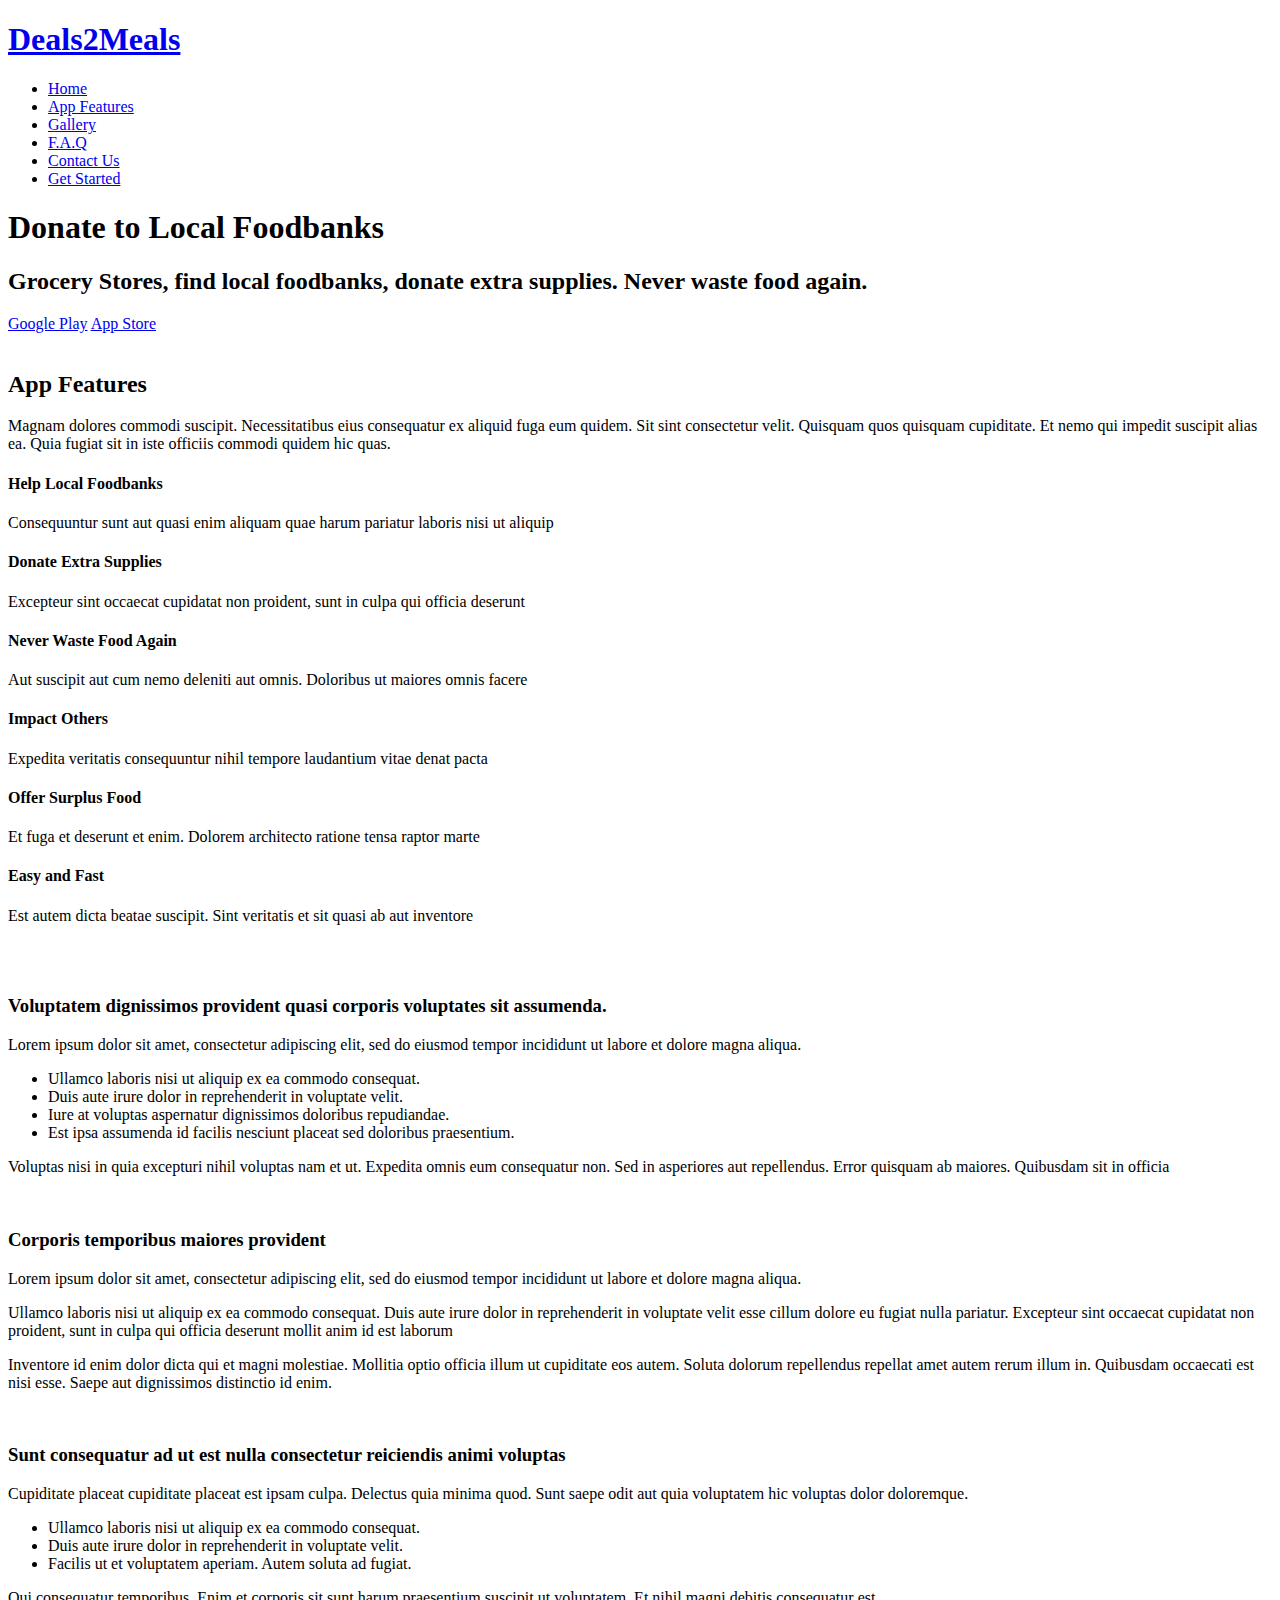
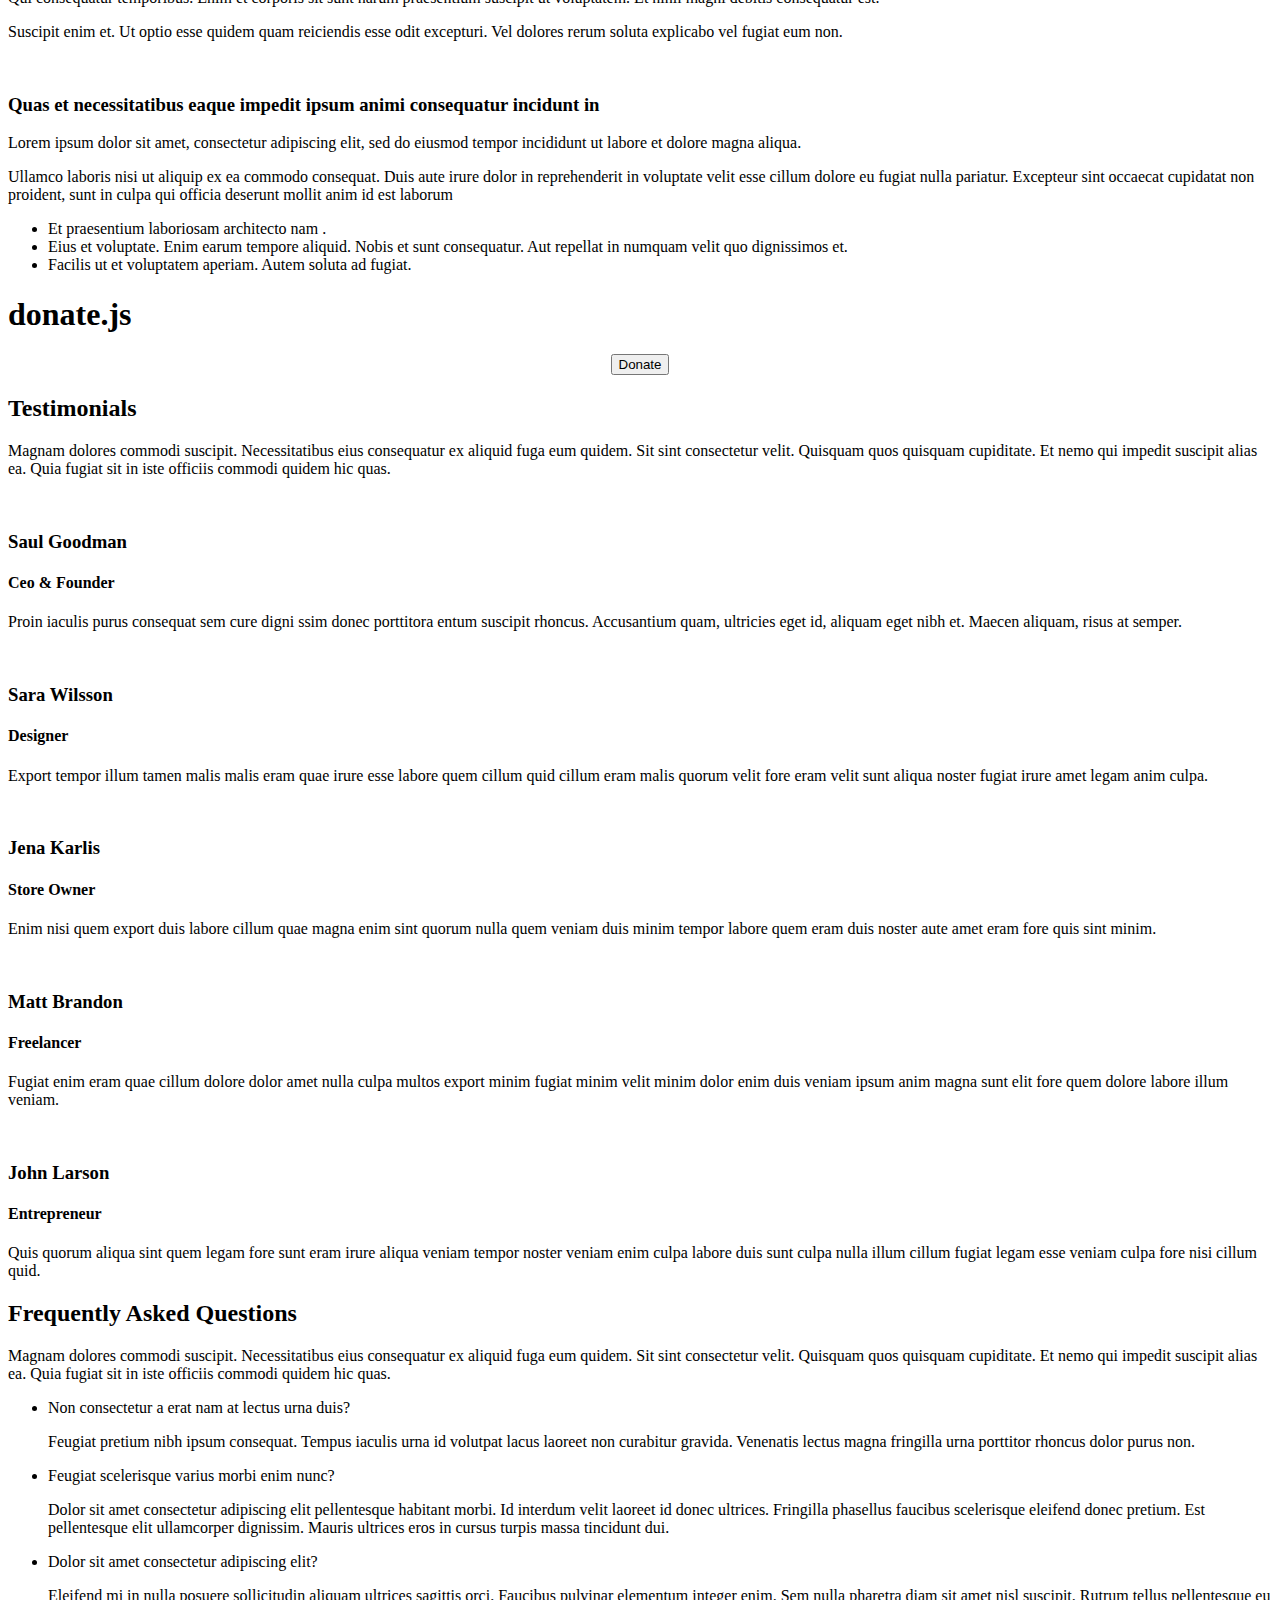
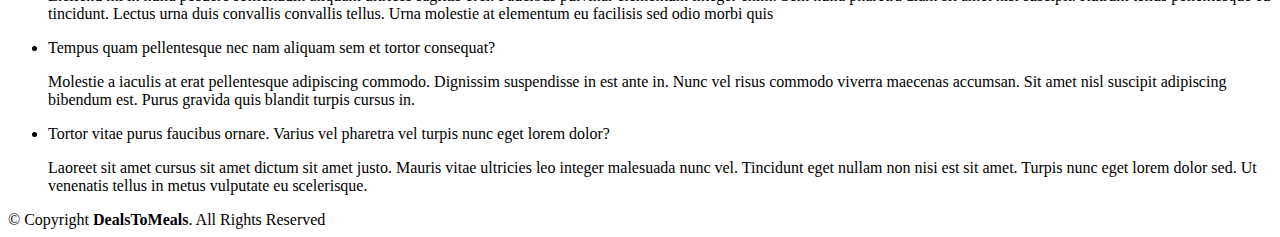
==== index.html @ 3447f533 "fix: remove templating" ====
<!DOCTYPE html>
<html lang="en">

<head>
  <meta charset="utf-8">
  <meta content="width=device-width, initial-scale=1.0" name="viewport">

  <title>Deals2Meals - Donate Meals to Local Foodbanks</title>
  <meta content="Where Grocery Stores Donate Meals to Local Foodbanks" name="description">
  <meta content="Los Angeles, Grocery Stores, California, Donation, Food Banks" name="keywords">

  <!-- Favicons -->
  <link href="assets/img/favicon.png" rel="icon">
  <link href="assets/img/apple-touch-icon.png" rel="apple-touch-icon">

  <!-- Google Fonts -->
  <link href="https://fonts.googleapis.com/css?family=Open+Sans:300,300i,400,400i,600,600i,700,700i|Raleway:300,300i,400,400i,500,500i,600,600i,700,700i|Poppins:300,300i,400,400i,500,500i,600,600i,700,700i" rel="stylesheet">

  <!-- Vendor CSS Files -->
  <link href="assets/vendor/bootstrap/css/bootstrap.min.css" rel="stylesheet">
  <link href="assets/vendor/icofont/icofont.min.css" rel="stylesheet">
  <link href="assets/vendor/boxicons/css/boxicons.min.css" rel="stylesheet">
  <link href="assets/vendor/owl.carousel/assets/owl.carousel.min.css" rel="stylesheet">
  <link href="assets/vendor/venobox/venobox.css" rel="stylesheet">
  <link href="assets/vendor/aos/aos.css" rel="stylesheet">

  <!-- Template Main CSS File -->
  <link href="assets/css/style.css" rel="stylesheet">

  <script src="/assets/vendor/donate/donate.js"></script>

</head>

<body>

  <!-- ======= Header ======= -->
  <header id="header" class="fixed-top  header-transparent ">
    <div class="container d-flex align-items-center justify-content-between">

      <div class="logo">
        <h1 class="text-light"><a href="index.html">Deals2Meals</a></h1>
        <!-- Uncomment below if you prefer to use an image logo -->
        <!-- <a href="index.html"><img src="assets/img/logo.png" alt="" class="img-fluid"></a>-->
      </div>

      <nav class="nav-menu d-none d-lg-block">
        <ul>
          <li class="active"><a href="index.html">Home</a></li>
          <li><a href="#features">App Features</a></li>
          <li><a href="#gallery">Gallery</a></li>
          <li><a href="#faq">F.A.Q</a></li>
          <li><a href="#contact">Contact Us</a></li>

          <li class="get-started"><a href="#features">Get Started</a></li>
        </ul>
      </nav><!-- .nav-menu -->

    </div>
  </header><!-- End Header -->

  <!-- ======= Hero Section ======= -->
  <section id="hero" class="d-flex align-items-center">

    <div class="container">
      <div class="row">
        <div class="col-lg-6 d-lg-flex flex-lg-column justify-content-center align-items-stretch pt-5 pt-lg-0 order-2 order-lg-1" data-aos="fade-up">
          <div>
            <h1>Donate to Local Foodbanks</h1>
            <h2>Grocery Stores, find local foodbanks, donate extra supplies. Never waste food again.</h2>
            <a href="#" class="download-btn"><i class="bx bxl-play-store"></i> Google Play</a>
            <a href="#" class="download-btn"><i class="bx bxl-apple"></i> App Store</a>
          </div>
        </div>
        <div class="col-lg-6 d-lg-flex flex-lg-column align-items-stretch order-1 order-lg-2 hero-img" data-aos="fade-up">
          <img src="assets/img/20944631.png" class="img-fluid" alt="">
        </div>
      </div>
    </div>

  </section><!-- End Hero -->

  <main id="main">

    <!-- ======= App Features Section ======= -->
    <section id="features" class="features">
      <div class="container">

        <div class="section-title">
          <h2>App Features</h2>
          <p>Magnam dolores commodi suscipit. Necessitatibus eius consequatur ex aliquid fuga eum quidem. Sit sint consectetur velit. Quisquam quos quisquam cupiditate. Et nemo qui impedit suscipit alias ea. Quia fugiat sit in iste officiis commodi quidem hic quas.</p>
        </div>

        <div class="row no-gutters">
          <div class="col-xl-7 d-flex align-items-stretch order-2 order-lg-1">
            <div class="content d-flex flex-column justify-content-center">
              <div class="row">
                <div class="col-md-6 icon-box" data-aos="fade-up">
                  <i class="bx bx-donate-heart"></i>
                  <h4>Help Local Foodbanks</h4>
                  <p>Consequuntur sunt aut quasi enim aliquam quae harum pariatur laboris nisi ut aliquip</p>
                </div>
                <div class="col-md-6 icon-box" data-aos="fade-up" data-aos-delay="100">
                  <i class="bx bx-box"></i>
                  <h4>Donate Extra Supplies</h4>
                  <p>Excepteur sint occaecat cupidatat non proident, sunt in culpa qui officia deserunt</p>
                </div>
                <div class="col-md-6 icon-box" data-aos="fade-up" data-aos-delay="200">
                  <i class="bx bx-dish"></i>
                  <h4>Never Waste Food Again</h4>
                  <p>Aut suscipit aut cum nemo deleniti aut omnis. Doloribus ut maiores omnis facere</p>
                </div>
                <div class="col-md-6 icon-box" data-aos="fade-up" data-aos-delay="300">
                  <i class="bx bx-home-smile"></i>
                  <h4>Impact Others</h4>
                  <p>Expedita veritatis consequuntur nihil tempore laudantium vitae denat pacta</p>
                </div>
                <div class="col-md-6 icon-box" data-aos="fade-up" data-aos-delay="400">
                  <i class="bx bx-cookie"></i>
                  <h4>Offer Surplus Food</h4>
                  <p>Et fuga et deserunt et enim. Dolorem architecto ratione tensa raptor marte</p>
                </div>
                <div class="col-md-6 icon-box" data-aos="fade-up" data-aos-delay="500">
                  <i class="bx bx-tachometer"></i>
                  <h4>Easy and Fast</h4>
                  <p>Est autem dicta beatae suscipit. Sint veritatis et sit quasi ab aut inventore</p>
                </div>
              </div>
            </div>
          </div>
          <div class="image col-xl-5 d-flex align-items-stretch justify-content-center order-1 order-lg-2" data-aos="fade-left" data-aos-delay="100">
            <img src="assets/img/Home_App.png" class="img-fluid" alt="">
          </div>
        </div>

      </div>
    </section><!-- End App Features Section -->

    <!-- ======= Details Section ======= -->
    <section id="details" class="details">
      <div class="container">

        <div class="row content">
          <div class="col-md-4" data-aos="fade-right">
            <img src="assets/img/details-1.png" class="img-fluid" alt="">
          </div>
          <div class="col-md-8 pt-4" data-aos="fade-up">
            <h3>Voluptatem dignissimos provident quasi corporis voluptates sit assumenda.</h3>
            <p class="font-italic">
              Lorem ipsum dolor sit amet, consectetur adipiscing elit, sed do eiusmod tempor incididunt ut labore et dolore
              magna aliqua.
            </p>
            <ul>
              <li><i class="icofont-check"></i> Ullamco laboris nisi ut aliquip ex ea commodo consequat.</li>
              <li><i class="icofont-check"></i> Duis aute irure dolor in reprehenderit in voluptate velit.</li>
              <li><i class="icofont-check"></i> Iure at voluptas aspernatur dignissimos doloribus repudiandae.</li>
              <li><i class="icofont-check"></i> Est ipsa assumenda id facilis nesciunt placeat sed doloribus praesentium.</li>
            </ul>
            <p>
              Voluptas nisi in quia excepturi nihil voluptas nam et ut. Expedita omnis eum consequatur non. Sed in asperiores aut repellendus. Error quisquam ab maiores. Quibusdam sit in officia
            </p>
          </div>
        </div>

        <div class="row content">
          <div class="col-md-4 order-1 order-md-2" data-aos="fade-left">
            <img src="assets/img/details-2.png" class="img-fluid" alt="">
          </div>
          <div class="col-md-8 pt-5 order-2 order-md-1" data-aos="fade-up">
            <h3>Corporis temporibus maiores provident</h3>
            <p class="font-italic">
              Lorem ipsum dolor sit amet, consectetur adipiscing elit, sed do eiusmod tempor incididunt ut labore et dolore
              magna aliqua.
            </p>
            <p>
              Ullamco laboris nisi ut aliquip ex ea commodo consequat. Duis aute irure dolor in reprehenderit in voluptate
              velit esse cillum dolore eu fugiat nulla pariatur. Excepteur sint occaecat cupidatat non proident, sunt in
              culpa qui officia deserunt mollit anim id est laborum
            </p>
            <p>
              Inventore id enim dolor dicta qui et magni molestiae. Mollitia optio officia illum ut cupiditate eos autem. Soluta dolorum repellendus repellat amet autem rerum illum in. Quibusdam occaecati est nisi esse. Saepe aut dignissimos distinctio id enim.
            </p>
          </div>
        </div>

        <div class="row content">
          <div class="col-md-4" data-aos="fade-right">
            <img src="assets/img/details-3.png" class="img-fluid" alt="">
          </div>
          <div class="col-md-8 pt-5" data-aos="fade-up">
            <h3>Sunt consequatur ad ut est nulla consectetur reiciendis animi voluptas</h3>
            <p>Cupiditate placeat cupiditate placeat est ipsam culpa. Delectus quia minima quod. Sunt saepe odit aut quia voluptatem hic voluptas dolor doloremque.</p>
            <ul>
              <li><i class="icofont-check"></i> Ullamco laboris nisi ut aliquip ex ea commodo consequat.</li>
              <li><i class="icofont-check"></i> Duis aute irure dolor in reprehenderit in voluptate velit.</li>
              <li><i class="icofont-check"></i> Facilis ut et voluptatem aperiam. Autem soluta ad fugiat.</li>
            </ul>
            <p>
              Qui consequatur temporibus. Enim et corporis sit sunt harum praesentium suscipit ut voluptatem. Et nihil magni debitis consequatur est.
            </p>
            <p>
              Suscipit enim et. Ut optio esse quidem quam reiciendis esse odit excepturi. Vel dolores rerum soluta explicabo vel fugiat eum non.
            </p>
          </div>
        </div>

        <div class="row content">
          <div class="col-md-4 order-1 order-md-2" data-aos="fade-left">
            <img src="assets/img/details-4.png" class="img-fluid" alt="">
          </div>
          <div class="col-md-8 pt-5 order-2 order-md-1" data-aos="fade-up">
            <h3>Quas et necessitatibus eaque impedit ipsum animi consequatur incidunt in</h3>
            <p class="font-italic">
              Lorem ipsum dolor sit amet, consectetur adipiscing elit, sed do eiusmod tempor incididunt ut labore et dolore
              magna aliqua.
            </p>
            <p>
              Ullamco laboris nisi ut aliquip ex ea commodo consequat. Duis aute irure dolor in reprehenderit in voluptate
              velit esse cillum dolore eu fugiat nulla pariatur. Excepteur sint occaecat cupidatat non proident, sunt in
              culpa qui officia deserunt mollit anim id est laborum
            </p>
            <ul>
              <li><i class="icofont-check"></i> Et praesentium laboriosam architecto nam .</li>
              <li><i class="icofont-check"></i> Eius et voluptate. Enim earum tempore aliquid. Nobis et sunt consequatur. Aut repellat in numquam velit quo dignissimos et.</li>
              <li><i class="icofont-check"></i> Facilis ut et voluptatem aperiam. Autem soluta ad fugiat.</li>
            </ul>
          </div>
        </div>

      </div>
    </section><!-- End Details Section -->

    <!-- Donation Section -->
    <div class="container">
      <h1 class="text-center">donate.js</h1>
      <div class="donate">
       
      </div>
      <form action="https://www.paypal.com/cgi-bin/webscr" method="post" target="_top">
          <input type="hidden" name="cmd" value="_donations">
          <input type="hidden" name="business" value="bizauionica@gmail.com">
          <input type="hidden" name="lc" value="US">
          <input type="hidden" name="amount">
          <input type="hidden" name="no_note" value="0">
          <input type="hidden" name="cn" value="Add special instructions to the seller:">
          <input type="hidden" name="no_shipping" value="2">
          <input type="hidden" name="currency_code" value="USD">
          <input type="hidden" name="bn" value="PP-DonationsBF:btn_donateCC_LG.gif:NonHosted">
          <center>
              <button class="btn bg-orange">Donate</button>
          </center>
      </form>
  </div>
  <!-- End Donation Section -->

    <!-- ======= Gallery Section ======= -->
    <!-- <section id="gallery" class="gallery">
      <div class="container">

        <div class="section-title">
          <h2>Gallery</h2>
          <p>Magnam dolores commodi suscipit. Necessitatibus eius consequatur ex aliquid fuga eum quidem. Sit sint consectetur velit. Quisquam quos quisquam cupiditate. Et nemo qui impedit suscipit alias ea. Quia fugiat sit in iste officiis commodi quidem hic quas.</p>
        </div>

        <div class="owl-carousel gallery-carousel" data-aos="fade-up">
          <a href="assets/img/gallery/gallery-1.png" class="venobox" data-gall="gallery-carousel"><img src="assets/img/gallery/gallery-1.png" alt=""></a>
          <a href="assets/img/gallery/gallery-2.png" class="venobox" data-gall="gallery-carousel"><img src="assets/img/gallery/gallery-2.png" alt=""></a>
          <a href="assets/img/gallery/gallery-3.png" class="venobox" data-gall="gallery-carousel"><img src="assets/img/gallery/gallery-3.png" alt=""></a>
          <a href="assets/img/gallery/gallery-4.png" class="venobox" data-gall="gallery-carousel"><img src="assets/img/gallery/gallery-4.png" alt=""></a>
          <a href="assets/img/gallery/gallery-5.png" class="venobox" data-gall="gallery-carousel"><img src="assets/img/gallery/gallery-5.png" alt=""></a>
          <a href="assets/img/gallery/gallery-6.png" class="venobox" data-gall="gallery-carousel"><img src="assets/img/gallery/gallery-6.png" alt=""></a>
          <a href="assets/img/gallery/gallery-7.png" class="venobox" data-gall="gallery-carousel"><img src="assets/img/gallery/gallery-7.png" alt=""></a>
          <a href="assets/img/gallery/gallery-8.png" class="venobox" data-gall="gallery-carousel"><img src="assets/img/gallery/gallery-8.png" alt=""></a>
          <a href="assets/img/gallery/gallery-9.png" class="venobox" data-gall="gallery-carousel"><img src="assets/img/gallery/gallery-9.png" alt=""></a>
          <a href="assets/img/gallery/gallery-10.png" class="venobox" data-gall="gallery-carousel"><img src="assets/img/gallery/gallery-10.png" alt=""></a>
          <a href="assets/img/gallery/gallery-11.png" class="venobox" data-gall="gallery-carousel"><img src="assets/img/gallery/gallery-11.png" alt=""></a>
          <a href="assets/img/gallery/gallery-12.png" class="venobox" data-gall="gallery-carousel"><img src="assets/img/gallery/gallery-12.png" alt=""></a>
        </div>

      </div>
    </section> -->
    <!-- End Gallery Section -->

    <!-- ======= Testimonials Section ======= -->
    <section id="testimonials" class="testimonials section-bg">
      <div class="container">

        <div class="section-title">
          <h2>Testimonials</h2>
          <p>Magnam dolores commodi suscipit. Necessitatibus eius consequatur ex aliquid fuga eum quidem. Sit sint consectetur velit. Quisquam quos quisquam cupiditate. Et nemo qui impedit suscipit alias ea. Quia fugiat sit in iste officiis commodi quidem hic quas.</p>
        </div>

        <div class="owl-carousel testimonials-carousel" data-aos="fade-up">

          <div class="testimonial-wrap">
            <div class="testimonial-item">
              <img src="assets/img/testimonials/testimonials-1.jpg" class="testimonial-img" alt="">
              <h3>Saul Goodman</h3>
              <h4>Ceo &amp; Founder</h4>
              <p>
                <i class="bx bxs-quote-alt-left quote-icon-left"></i>
                Proin iaculis purus consequat sem cure digni ssim donec porttitora entum suscipit rhoncus. Accusantium quam, ultricies eget id, aliquam eget nibh et. Maecen aliquam, risus at semper.
                <i class="bx bxs-quote-alt-right quote-icon-right"></i>
              </p>
            </div>
          </div>

          <div class="testimonial-wrap">
            <div class="testimonial-item">
              <img src="assets/img/testimonials/testimonials-2.jpg" class="testimonial-img" alt="">
              <h3>Sara Wilsson</h3>
              <h4>Designer</h4>
              <p>
                <i class="bx bxs-quote-alt-left quote-icon-left"></i>
                Export tempor illum tamen malis malis eram quae irure esse labore quem cillum quid cillum eram malis quorum velit fore eram velit sunt aliqua noster fugiat irure amet legam anim culpa.
                <i class="bx bxs-quote-alt-right quote-icon-right"></i>
              </p>
            </div>
          </div>

          <div class="testimonial-wrap">
            <div class="testimonial-item">
              <img src="assets/img/testimonials/testimonials-3.jpg" class="testimonial-img" alt="">
              <h3>Jena Karlis</h3>
              <h4>Store Owner</h4>
              <p>
                <i class="bx bxs-quote-alt-left quote-icon-left"></i>
                Enim nisi quem export duis labore cillum quae magna enim sint quorum nulla quem veniam duis minim tempor labore quem eram duis noster aute amet eram fore quis sint minim.
                <i class="bx bxs-quote-alt-right quote-icon-right"></i>
              </p>
            </div>
          </div>

          <div class="testimonial-wrap">
            <div class="testimonial-item">
              <img src="assets/img/testimonials/testimonials-4.jpg" class="testimonial-img" alt="">
              <h3>Matt Brandon</h3>
              <h4>Freelancer</h4>
              <p>
                <i class="bx bxs-quote-alt-left quote-icon-left"></i>
                Fugiat enim eram quae cillum dolore dolor amet nulla culpa multos export minim fugiat minim velit minim dolor enim duis veniam ipsum anim magna sunt elit fore quem dolore labore illum veniam.
                <i class="bx bxs-quote-alt-right quote-icon-right"></i>
              </p>
            </div>
          </div>

          <div class="testimonial-wrap">
            <div class="testimonial-item">
              <img src="assets/img/testimonials/testimonials-5.jpg" class="testimonial-img" alt="">
              <h3>John Larson</h3>
              <h4>Entrepreneur</h4>
              <p>
                <i class="bx bxs-quote-alt-left quote-icon-left"></i>
                Quis quorum aliqua sint quem legam fore sunt eram irure aliqua veniam tempor noster veniam enim culpa labore duis sunt culpa nulla illum cillum fugiat legam esse veniam culpa fore nisi cillum quid.
                <i class="bx bxs-quote-alt-right quote-icon-right"></i>
              </p>
            </div>
          </div>

        </div>

      </div>
    </section><!-- End Testimonials Section -->

    <!-- ======= Frequently Asked Questions Section ======= -->
    <section id="faq" class="faq section-bg">
      <div class="container">

        <div class="section-title">

          <h2>Frequently Asked Questions</h2>
          <p>Magnam dolores commodi suscipit. Necessitatibus eius consequatur ex aliquid fuga eum quidem. Sit sint consectetur velit. Quisquam quos quisquam cupiditate. Et nemo qui impedit suscipit alias ea. Quia fugiat sit in iste officiis commodi quidem hic quas.</p>
        </div>

        <div class="accordion-list">
          <ul>
            <li data-aos="fade-up">
              <i class="bx bx-help-circle icon-help"></i> <a data-bs-toggle="collapse" class="collapse" data-bs-target="#accordion-list-1">Non consectetur a erat nam at lectus urna duis? <i class="bx bx-chevron-down icon-show"></i><i class="bx bx-chevron-up icon-close"></i></a>
              <div id="accordion-list-1" class="collapse show" data-bs-parent=".accordion-list">
                <p>
                  Feugiat pretium nibh ipsum consequat. Tempus iaculis urna id volutpat lacus laoreet non curabitur gravida. Venenatis lectus magna fringilla urna porttitor rhoncus dolor purus non.
                </p>
              </div>
            </li>

            <li data-aos="fade-up" data-aos-delay="100">
              <i class="bx bx-help-circle icon-help"></i> <a data-bs-toggle="collapse" data-bs-target="#accordion-list-2" class="collapsed">Feugiat scelerisque varius morbi enim nunc? <i class="bx bx-chevron-down icon-show"></i><i class="bx bx-chevron-up icon-close"></i></a>
              <div id="accordion-list-2" class="collapse" data-bs-parent=".accordion-list">
                <p>
                  Dolor sit amet consectetur adipiscing elit pellentesque habitant morbi. Id interdum velit laoreet id donec ultrices. Fringilla phasellus faucibus scelerisque eleifend donec pretium. Est pellentesque elit ullamcorper dignissim. Mauris ultrices eros in cursus turpis massa tincidunt dui.
                </p>
              </div>
            </li>

            <li data-aos="fade-up" data-aos-delay="200">
              <i class="bx bx-help-circle icon-help"></i> <a data-bs-toggle="collapse" data-bs-target="#accordion-list-3" class="collapsed">Dolor sit amet consectetur adipiscing elit? <i class="bx bx-chevron-down icon-show"></i><i class="bx bx-chevron-up icon-close"></i></a>
              <div id="accordion-list-3" class="collapse" data-bs-parent=".accordion-list">
                <p>
                  Eleifend mi in nulla posuere sollicitudin aliquam ultrices sagittis orci. Faucibus pulvinar elementum integer enim. Sem nulla pharetra diam sit amet nisl suscipit. Rutrum tellus pellentesque eu tincidunt. Lectus urna duis convallis convallis tellus. Urna molestie at elementum eu facilisis sed odio morbi quis
                </p>
              </div>
            </li>

            <li data-aos="fade-up" data-aos-delay="300">
              <i class="bx bx-help-circle icon-help"></i> <a data-bs-toggle="collapse" data-bs-target="#accordion-list-4" class="collapsed">Tempus quam pellentesque nec nam aliquam sem et tortor consequat? <i class="bx bx-chevron-down icon-show"></i><i class="bx bx-chevron-up icon-close"></i></a>
              <div id="accordion-list-4" class="collapse" data-bs-parent=".accordion-list">
                <p>
                  Molestie a iaculis at erat pellentesque adipiscing commodo. Dignissim suspendisse in est ante in. Nunc vel risus commodo viverra maecenas accumsan. Sit amet nisl suscipit adipiscing bibendum est. Purus gravida quis blandit turpis cursus in.
                </p>
              </div>
            </li>

            <li data-aos="fade-up" data-aos-delay="400">
              <i class="bx bx-help-circle icon-help"></i> <a data-bs-toggle="collapse" data-bs-target="#accordion-list-5" class="collapsed">Tortor vitae purus faucibus ornare. Varius vel pharetra vel turpis nunc eget lorem dolor? <i class="bx bx-chevron-down icon-show"></i><i class="bx bx-chevron-up icon-close"></i></a>
              <div id="accordion-list-5" class="collapse" data-bs-parent=".accordion-list">
                <p>
                  Laoreet sit amet cursus sit amet dictum sit amet justo. Mauris vitae ultricies leo integer malesuada nunc vel. Tincidunt eget nullam non nisi est sit amet. Turpis nunc eget lorem dolor sed. Ut venenatis tellus in metus vulputate eu scelerisque.
                </p>
              </div>
            </li>

          </ul>
        </div>

      </div>
    </section><!-- End Frequently Asked Questions Section -->

  </main><!-- End #main -->

  <!-- ======= Footer ======= -->
  <!-- <footer id="footer">

    <div class="footer-top">
      <div class="container">
        <div class="row">

          <div class="col-lg-3 col-md-6 footer-contact" data-aos="fade-up">
            <h3>Appland</h3>
            <p>
              A108 Adam Street <br>
              New York, NY 535022<br>
              United States <br><br>
              <strong>Phone:</strong> +1 5589 55488 55<br>
              <strong>Email:</strong> info@example.com<br>
            </p>
          </div>

          <div class="col-lg-3 col-md-6 footer-links" data-aos="fade-up" data-aos-delay="100">
            <h4>Useful Links</h4>
            <ul>
              <li><i class="bx bx-chevron-right"></i> <a href="#">Home</a></li>
              <li><i class="bx bx-chevron-right"></i> <a href="#">About us</a></li>
              <li><i class="bx bx-chevron-right"></i> <a href="#">Services</a></li>
              <li><i class="bx bx-chevron-right"></i> <a href="#">Terms of service</a></li>
              <li><i class="bx bx-chevron-right"></i> <a href="#">Privacy policy</a></li>
            </ul>
          </div>

          <div class="col-lg-3 col-md-6 footer-links" data-aos="fade-up" data-aos-delay="300">
            <h4>Our Social Networks</h4>
            <p>Cras fermentum odio eu feugiat lide par naso tierra videa magna derita valies</p>
            <div class="social-links mt-3">
              <a href="#" class="twitter"><i class="bx bxl-twitter"></i></a>
              <a href="#" class="facebook"><i class="bx bxl-facebook"></i></a>
              <a href="#" class="instagram"><i class="bx bxl-instagram"></i></a>
              <a href="#" class="google-plus"><i class="bx bxl-skype"></i></a>
              <a href="#" class="linkedin"><i class="bx bxl-linkedin"></i></a>
            </div>
          </div>

        </div>
      </div>
    </div> -->

    <div class="container py-4">
      <div class="copyright">
        &copy; Copyright <strong><span>DealsToMeals</span></strong>. All Rights Reserved
      </div>
    </div>
  </footer><!-- End Footer -->

  <!-- Start of HubSpot Embed Code -->
  <script type="text/javascript" id="hs-script-loader" async defer src="//js.hs-scripts.com/9490860.js"></script>
  <!-- End of HubSpot Embed Code -->


  
<!-- End of HubSpot Embed Code -->

  <!-- Vendor JS Files -->
  <script src="assets/vendor/jquery/jquery.min.js"></script>
  <script src="assets/vendor/bootstrap/js/bootstrap.bundle.min.js"></script>
  <script src="assets/vendor/jquery.easing/jquery.easing.min.js"></script>
  <script src="assets/vendor/php-email-form/validate.js"></script>
  <script src="assets/vendor/owl.carousel/owl.carousel.min.js"></script>
  <script src="assets/vendor/venobox/venobox.min.js"></script>
  <script src="assets/vendor/aos/aos.js"></script>

  <!-- Template Main JS File -->
  <script src="assets/js/main.js"></script>
  <script src="assets/js/donations.js"></script>


 </script>

</body>

</html>
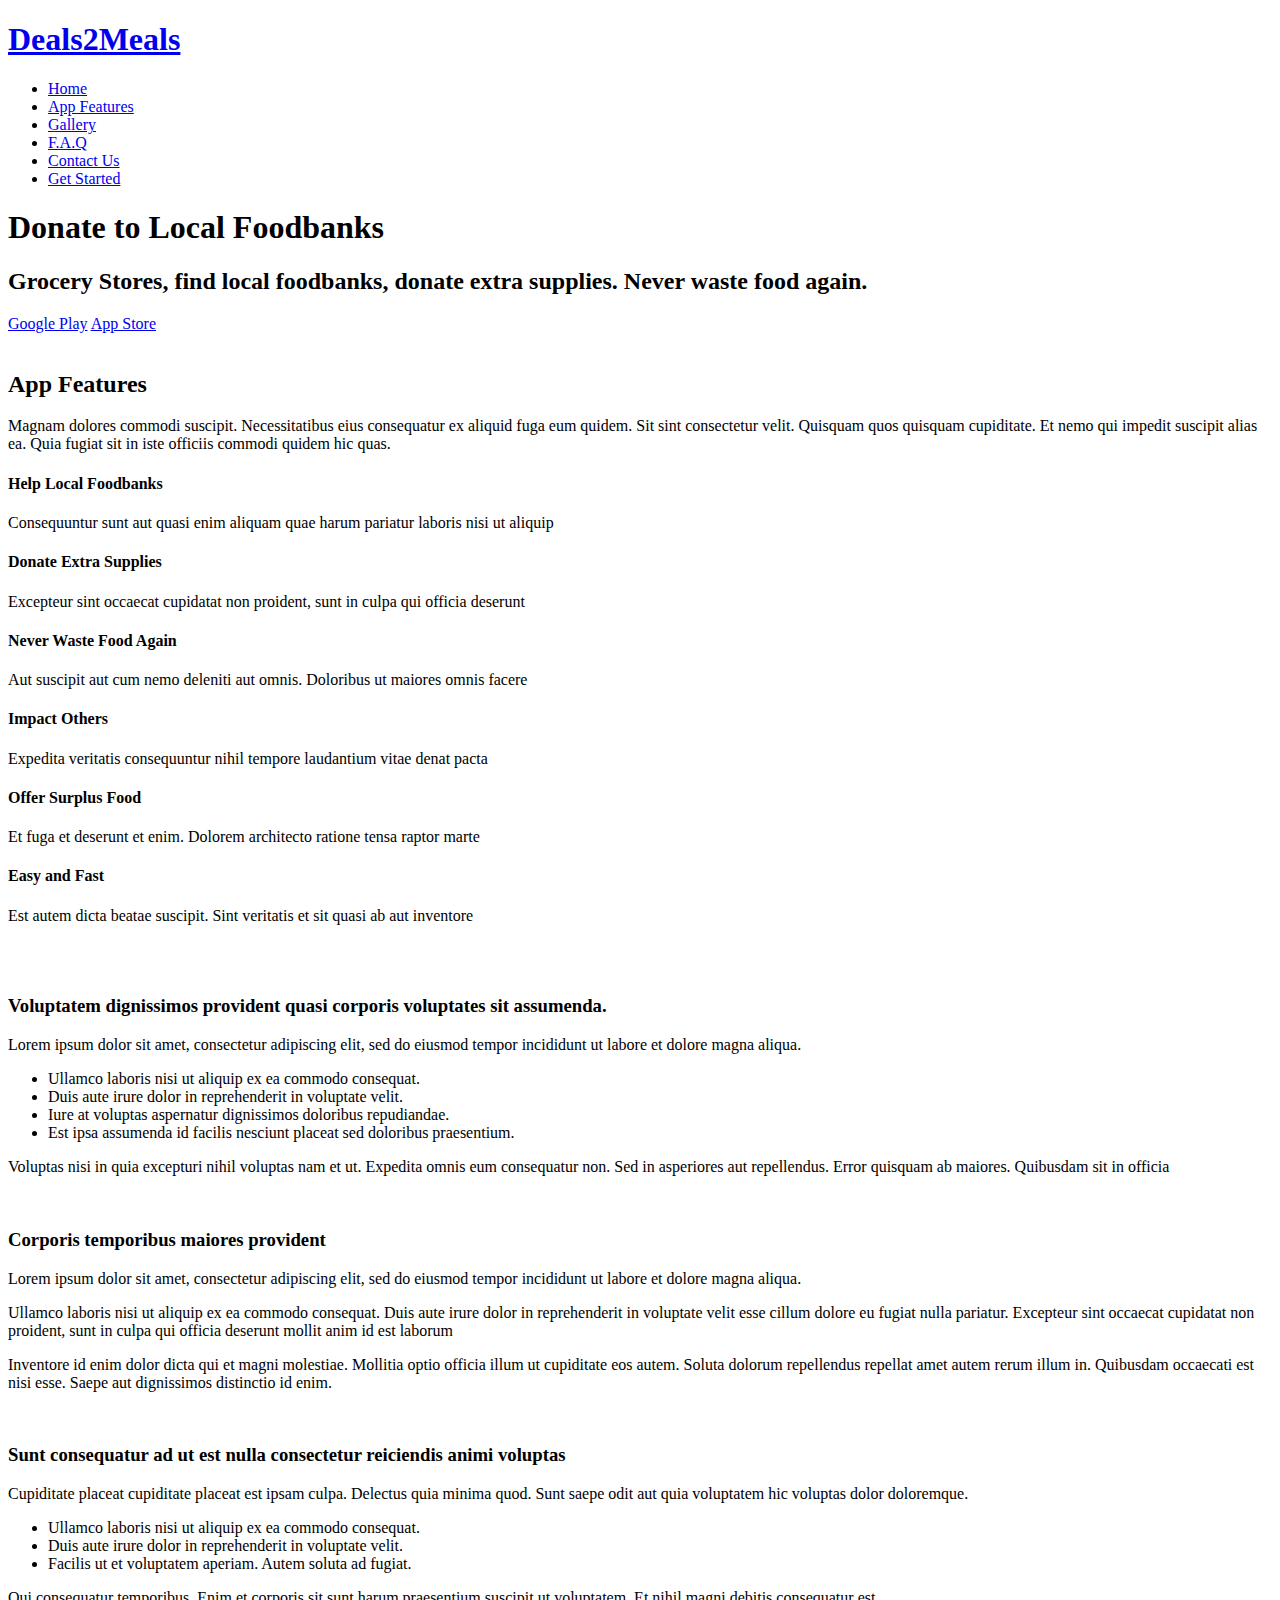
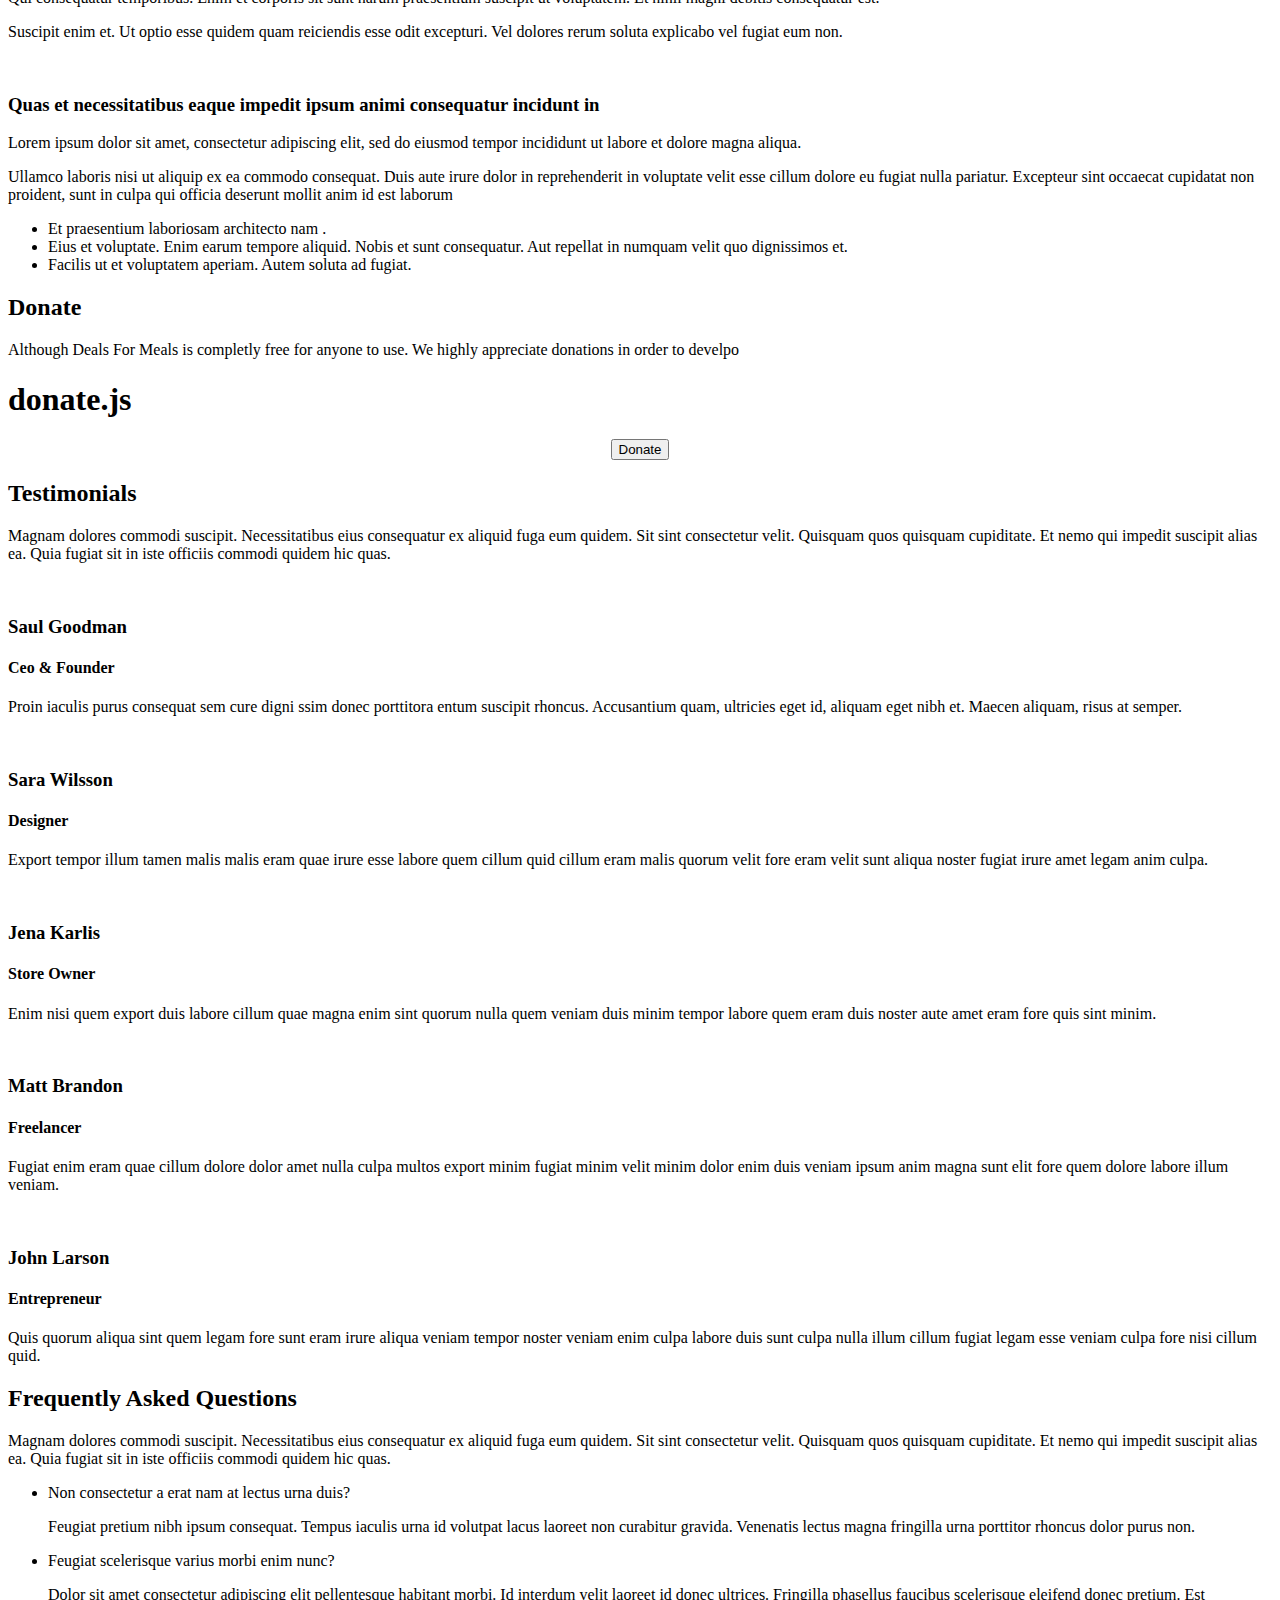
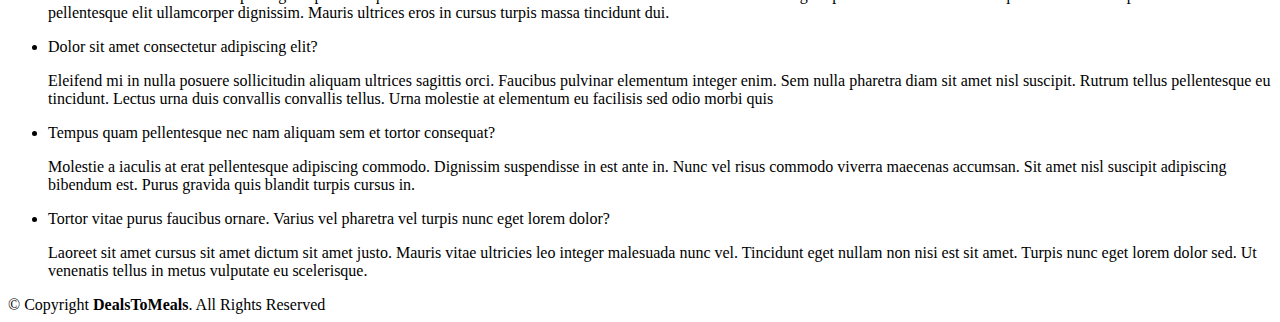
==== commit d9ec5f78: "feat: made donations section a container" ====
--- a/index.html
+++ b/index.html
@@ -24,10 +24,9 @@
   <link href="assets/vendor/venobox/venobox.css" rel="stylesheet">
   <link href="assets/vendor/aos/aos.css" rel="stylesheet">
 
+
   <!-- Template Main CSS File -->
   <link href="assets/css/style.css" rel="stylesheet">
-
-  <script src="/assets/vendor/donate/donate.js"></script>
 
 </head>
 
@@ -230,7 +229,16 @@
     </section><!-- End Details Section -->
 
     <!-- Donation Section -->
-    <div class="container">
+     <!-- ======= Gallery Section ======= -->
+    <section id="gallery" class="gallery">
+      <div class="container">
+
+        <div class="section-title">
+          <h2>Donate</h2>
+          <p>Although Deals For Meals is completly free for anyone to use. We highly appreciate donations in order to develpo</p>
+        </div>
+
+     <div class="container">
       <h1 class="text-center">donate.js</h1>
       <div class="donate">
        
@@ -250,6 +258,12 @@
           </center>
       </form>
   </div>
+
+      </div>
+    </section>
+    <!-- End Gallery Section
+
+    
   <!-- End Donation Section -->
 
     <!-- ======= Gallery Section ======= -->
@@ -478,6 +492,7 @@
     </div>
   </footer><!-- End Footer -->
 
+  <script src="./assets/vendor/donate/donate.js"></script>
   <!-- Start of HubSpot Embed Code -->
   <script type="text/javascript" id="hs-script-loader" async defer src="//js.hs-scripts.com/9490860.js"></script>
   <!-- End of HubSpot Embed Code -->
@@ -485,6 +500,7 @@
 
   
 <!-- End of HubSpot Embed Code -->
+
 
   <!-- Vendor JS Files -->
   <script src="assets/vendor/jquery/jquery.min.js"></script>
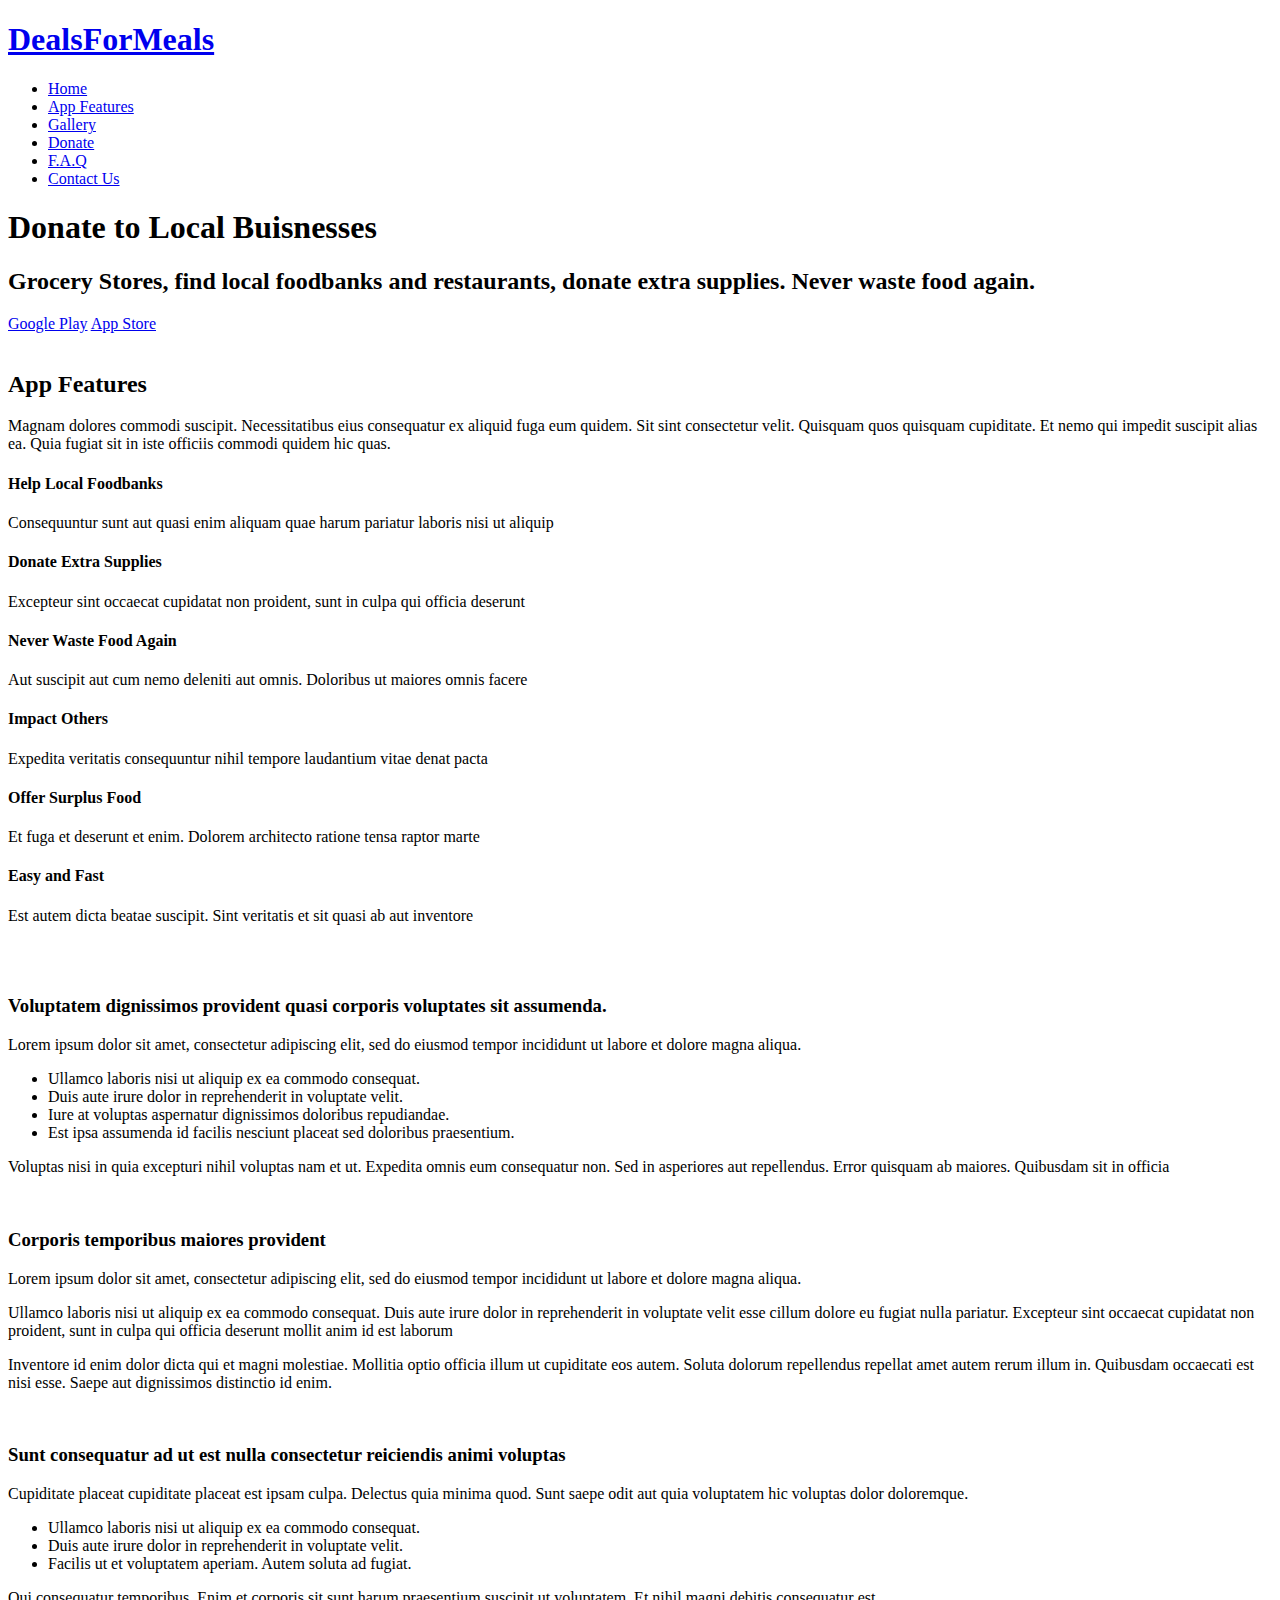
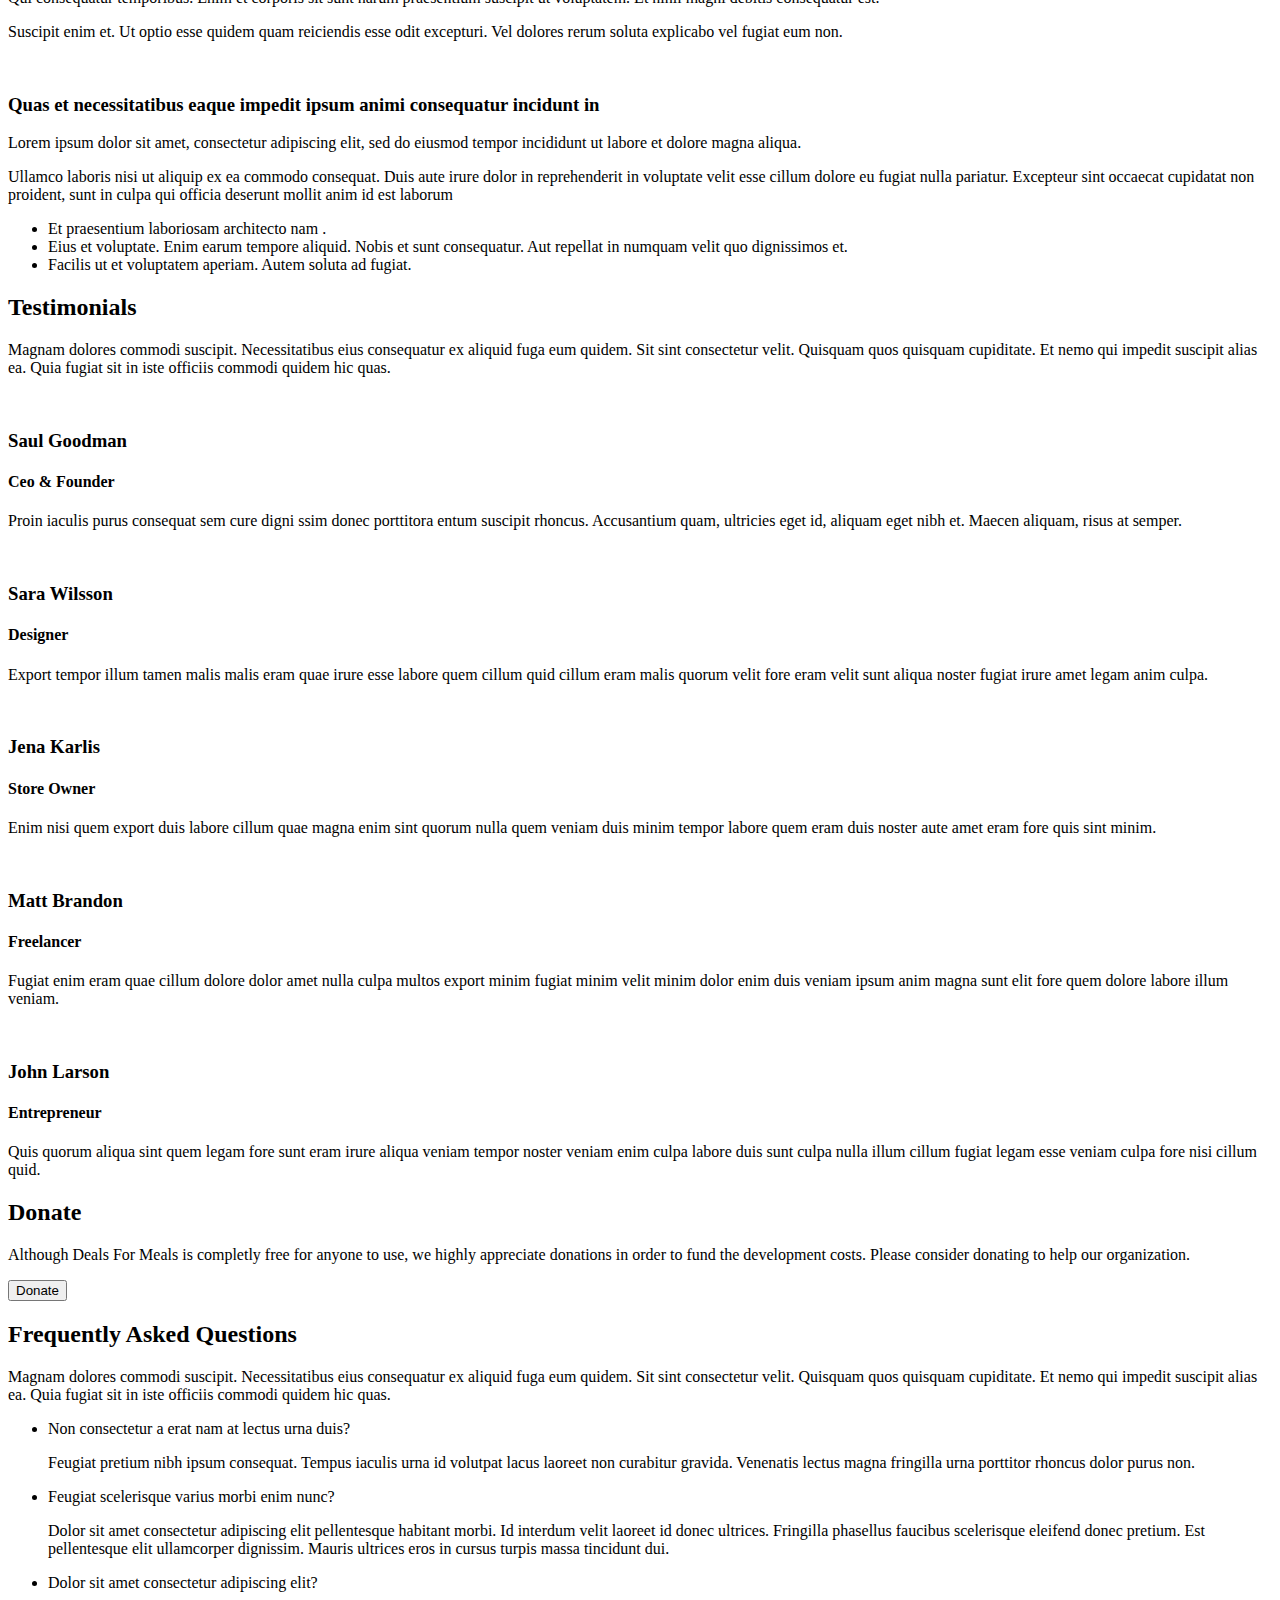
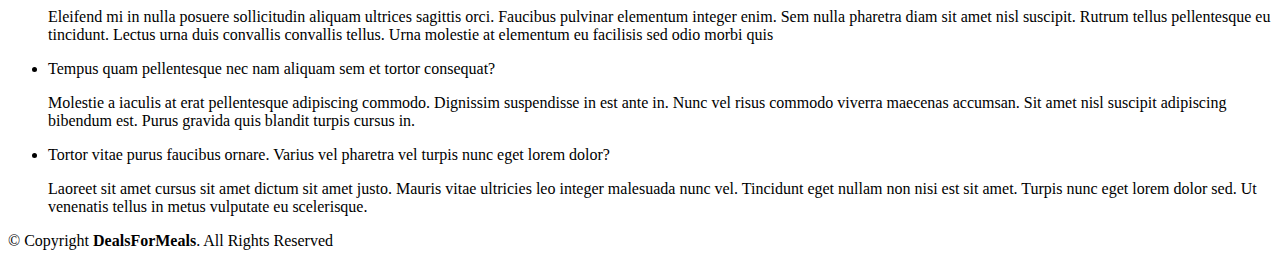
==== commit 7875d461: "feat: update logo" ====
--- a/index.html
+++ b/index.html
@@ -5,16 +5,18 @@
   <meta charset="utf-8">
   <meta content="width=device-width, initial-scale=1.0" name="viewport">
 
-  <title>Deals2Meals - Donate Meals to Local Foodbanks</title>
+  <title>DealsForMeals - Donate Meals to Local Buisnesses</title>
   <meta content="Where Grocery Stores Donate Meals to Local Foodbanks" name="description">
   <meta content="Los Angeles, Grocery Stores, California, Donation, Food Banks" name="keywords">
 
   <!-- Favicons -->
-  <link href="assets/img/favicon.png" rel="icon">
+  <link href="assets/img/dealsformealslogo.png" rel="icon">
   <link href="assets/img/apple-touch-icon.png" rel="apple-touch-icon">
 
   <!-- Google Fonts -->
-  <link href="https://fonts.googleapis.com/css?family=Open+Sans:300,300i,400,400i,600,600i,700,700i|Raleway:300,300i,400,400i,500,500i,600,600i,700,700i|Poppins:300,300i,400,400i,500,500i,600,600i,700,700i" rel="stylesheet">
+  <link
+    href="https://fonts.googleapis.com/css?family=Open+Sans:300,300i,400,400i,600,600i,700,700i|Raleway:300,300i,400,400i,500,500i,600,600i,700,700i|Poppins:300,300i,400,400i,500,500i,600,600i,700,700i"
+    rel="stylesheet">
 
   <!-- Vendor CSS Files -->
   <link href="assets/vendor/bootstrap/css/bootstrap.min.css" rel="stylesheet">
@@ -37,7 +39,7 @@
     <div class="container d-flex align-items-center justify-content-between">
 
       <div class="logo">
-        <h1 class="text-light"><a href="index.html">Deals2Meals</a></h1>
+        <h1 class="text-light"><a href="index.html">DealsForMeals</a></h1>
         <!-- Uncomment below if you prefer to use an image logo -->
         <!-- <a href="index.html"><img src="assets/img/logo.png" alt="" class="img-fluid"></a>-->
       </div>
@@ -47,10 +49,9 @@
           <li class="active"><a href="index.html">Home</a></li>
           <li><a href="#features">App Features</a></li>
           <li><a href="#gallery">Gallery</a></li>
+          <li><a href="#donate">Donate</a></li>
           <li><a href="#faq">F.A.Q</a></li>
-          <li><a href="#contact">Contact Us</a></li>
-
-          <li class="get-started"><a href="#features">Get Started</a></li>
+          <li><a href="https://mail.google.com/mail/?view=cm&fs=1&to=dealsformeals2021@gmail.com">Contact Us</a></li>
         </ul>
       </nav><!-- .nav-menu -->
 
@@ -62,15 +63,16 @@
 
     <div class="container">
       <div class="row">
-        <div class="col-lg-6 d-lg-flex flex-lg-column justify-content-center align-items-stretch pt-5 pt-lg-0 order-2 order-lg-1" data-aos="fade-up">
+        <div
+          class="col-lg-6 d-lg-flex flex-lg-column justify-content-center align-items-stretch pt-5 pt-lg-0 order-2 order-lg-1">
           <div>
-            <h1>Donate to Local Foodbanks</h1>
-            <h2>Grocery Stores, find local foodbanks, donate extra supplies. Never waste food again.</h2>
+            <h1>Donate to Local Buisnesses</h1>
+            <h2>Grocery Stores, find local foodbanks and restaurants, donate extra supplies. Never waste food again.</h2>
             <a href="#" class="download-btn"><i class="bx bxl-play-store"></i> Google Play</a>
             <a href="#" class="download-btn"><i class="bx bxl-apple"></i> App Store</a>
           </div>
         </div>
-        <div class="col-lg-6 d-lg-flex flex-lg-column align-items-stretch order-1 order-lg-2 hero-img" data-aos="fade-up">
+        <div class="col-lg-6 d-lg-flex flex-lg-column align-items-stretch order-1 order-lg-2 hero-img">
           <img src="assets/img/20944631.png" class="img-fluid" alt="">
         </div>
       </div>
@@ -86,7 +88,9 @@
 
         <div class="section-title">
           <h2>App Features</h2>
-          <p>Magnam dolores commodi suscipit. Necessitatibus eius consequatur ex aliquid fuga eum quidem. Sit sint consectetur velit. Quisquam quos quisquam cupiditate. Et nemo qui impedit suscipit alias ea. Quia fugiat sit in iste officiis commodi quidem hic quas.</p>
+          <p>Magnam dolores commodi suscipit. Necessitatibus eius consequatur ex aliquid fuga eum quidem. Sit sint
+            consectetur velit. Quisquam quos quisquam cupiditate. Et nemo qui impedit suscipit alias ea. Quia fugiat sit
+            in iste officiis commodi quidem hic quas.</p>
         </div>
 
         <div class="row no-gutters">
@@ -126,8 +130,9 @@
               </div>
             </div>
           </div>
-          <div class="image col-xl-5 d-flex align-items-stretch justify-content-center order-1 order-lg-2" data-aos="fade-left" data-aos-delay="100">
-            <img src="assets/img/Home_App.png" class="img-fluid" alt="">
+          <div class="image col-xl-5 d-flex align-items-stretch justify-content-center order-1 order-lg-2"
+            data-aos="fade-left" data-aos-delay="100">
+            <img src="assets/img/Screenshot1.png" class="img-fluid" alt="" style="max-width: 60%;">
           </div>
         </div>
 
@@ -140,43 +145,50 @@
 
         <div class="row content">
           <div class="col-md-4" data-aos="fade-right">
-            <img src="assets/img/details-1.png" class="img-fluid" alt="">
+            <img src="assets/img/Screenshot2.png" class="img-fluid" alt=""" style="max-width: 60%;">
           </div>
           <div class="col-md-8 pt-4" data-aos="fade-up">
             <h3>Voluptatem dignissimos provident quasi corporis voluptates sit assumenda.</h3>
             <p class="font-italic">
-              Lorem ipsum dolor sit amet, consectetur adipiscing elit, sed do eiusmod tempor incididunt ut labore et dolore
+              Lorem ipsum dolor sit amet, consectetur adipiscing elit, sed do eiusmod tempor incididunt ut labore et
+              dolore
               magna aliqua.
             </p>
             <ul>
               <li><i class="icofont-check"></i> Ullamco laboris nisi ut aliquip ex ea commodo consequat.</li>
               <li><i class="icofont-check"></i> Duis aute irure dolor in reprehenderit in voluptate velit.</li>
               <li><i class="icofont-check"></i> Iure at voluptas aspernatur dignissimos doloribus repudiandae.</li>
-              <li><i class="icofont-check"></i> Est ipsa assumenda id facilis nesciunt placeat sed doloribus praesentium.</li>
+              <li><i class="icofont-check"></i> Est ipsa assumenda id facilis nesciunt placeat sed doloribus
+                praesentium.</li>
             </ul>
             <p>
-              Voluptas nisi in quia excepturi nihil voluptas nam et ut. Expedita omnis eum consequatur non. Sed in asperiores aut repellendus. Error quisquam ab maiores. Quibusdam sit in officia
+              Voluptas nisi in quia excepturi nihil voluptas nam et ut. Expedita omnis eum consequatur non. Sed in
+              asperiores aut repellendus. Error quisquam ab maiores. Quibusdam sit in officia
             </p>
           </div>
         </div>
 
         <div class="row content">
           <div class="col-md-4 order-1 order-md-2" data-aos="fade-left">
-            <img src="assets/img/details-2.png" class="img-fluid" alt="">
+            <img src="assets/img/Screenshot3.png" class="img-fluid" alt="" style="max-width: 60%;">
           </div>
           <div class="col-md-8 pt-5 order-2 order-md-1" data-aos="fade-up">
             <h3>Corporis temporibus maiores provident</h3>
             <p class="font-italic">
-              Lorem ipsum dolor sit amet, consectetur adipiscing elit, sed do eiusmod tempor incididunt ut labore et dolore
+              Lorem ipsum dolor sit amet, consectetur adipiscing elit, sed do eiusmod tempor incididunt ut labore et
+              dolore
               magna aliqua.
             </p>
             <p>
-              Ullamco laboris nisi ut aliquip ex ea commodo consequat. Duis aute irure dolor in reprehenderit in voluptate
+              Ullamco laboris nisi ut aliquip ex ea commodo consequat. Duis aute irure dolor in reprehenderit in
+              voluptate
               velit esse cillum dolore eu fugiat nulla pariatur. Excepteur sint occaecat cupidatat non proident, sunt in
               culpa qui officia deserunt mollit anim id est laborum
             </p>
             <p>
-              Inventore id enim dolor dicta qui et magni molestiae. Mollitia optio officia illum ut cupiditate eos autem. Soluta dolorum repellendus repellat amet autem rerum illum in. Quibusdam occaecati est nisi esse. Saepe aut dignissimos distinctio id enim.
+              Inventore id enim dolor dicta qui et magni molestiae. Mollitia optio officia illum ut cupiditate eos
+              autem. Soluta dolorum repellendus repellat amet autem rerum illum in. Quibusdam occaecati est nisi esse.
+              Saepe aut dignissimos distinctio id enim.
             </p>
           </div>
         </div>
@@ -187,17 +199,20 @@
           </div>
           <div class="col-md-8 pt-5" data-aos="fade-up">
             <h3>Sunt consequatur ad ut est nulla consectetur reiciendis animi voluptas</h3>
-            <p>Cupiditate placeat cupiditate placeat est ipsam culpa. Delectus quia minima quod. Sunt saepe odit aut quia voluptatem hic voluptas dolor doloremque.</p>
+            <p>Cupiditate placeat cupiditate placeat est ipsam culpa. Delectus quia minima quod. Sunt saepe odit aut
+              quia voluptatem hic voluptas dolor doloremque.</p>
             <ul>
               <li><i class="icofont-check"></i> Ullamco laboris nisi ut aliquip ex ea commodo consequat.</li>
               <li><i class="icofont-check"></i> Duis aute irure dolor in reprehenderit in voluptate velit.</li>
               <li><i class="icofont-check"></i> Facilis ut et voluptatem aperiam. Autem soluta ad fugiat.</li>
             </ul>
             <p>
-              Qui consequatur temporibus. Enim et corporis sit sunt harum praesentium suscipit ut voluptatem. Et nihil magni debitis consequatur est.
-            </p>
-            <p>
-              Suscipit enim et. Ut optio esse quidem quam reiciendis esse odit excepturi. Vel dolores rerum soluta explicabo vel fugiat eum non.
+              Qui consequatur temporibus. Enim et corporis sit sunt harum praesentium suscipit ut voluptatem. Et nihil
+              magni debitis consequatur est.
+            </p>
+            <p>
+              Suscipit enim et. Ut optio esse quidem quam reiciendis esse odit excepturi. Vel dolores rerum soluta
+              explicabo vel fugiat eum non.
             </p>
           </div>
         </div>
@@ -209,17 +224,20 @@
           <div class="col-md-8 pt-5 order-2 order-md-1" data-aos="fade-up">
             <h3>Quas et necessitatibus eaque impedit ipsum animi consequatur incidunt in</h3>
             <p class="font-italic">
-              Lorem ipsum dolor sit amet, consectetur adipiscing elit, sed do eiusmod tempor incididunt ut labore et dolore
+              Lorem ipsum dolor sit amet, consectetur adipiscing elit, sed do eiusmod tempor incididunt ut labore et
+              dolore
               magna aliqua.
             </p>
             <p>
-              Ullamco laboris nisi ut aliquip ex ea commodo consequat. Duis aute irure dolor in reprehenderit in voluptate
+              Ullamco laboris nisi ut aliquip ex ea commodo consequat. Duis aute irure dolor in reprehenderit in
+              voluptate
               velit esse cillum dolore eu fugiat nulla pariatur. Excepteur sint occaecat cupidatat non proident, sunt in
               culpa qui officia deserunt mollit anim id est laborum
             </p>
             <ul>
               <li><i class="icofont-check"></i> Et praesentium laboriosam architecto nam .</li>
-              <li><i class="icofont-check"></i> Eius et voluptate. Enim earum tempore aliquid. Nobis et sunt consequatur. Aut repellat in numquam velit quo dignissimos et.</li>
+              <li><i class="icofont-check"></i> Eius et voluptate. Enim earum tempore aliquid. Nobis et sunt
+                consequatur. Aut repellat in numquam velit quo dignissimos et.</li>
               <li><i class="icofont-check"></i> Facilis ut et voluptatem aperiam. Autem soluta ad fugiat.</li>
             </ul>
           </div>
@@ -228,43 +246,6 @@
       </div>
     </section><!-- End Details Section -->
 
-    <!-- Donation Section -->
-     <!-- ======= Gallery Section ======= -->
-    <section id="gallery" class="gallery">
-      <div class="container">
-
-        <div class="section-title">
-          <h2>Donate</h2>
-          <p>Although Deals For Meals is completly free for anyone to use. We highly appreciate donations in order to develpo</p>
-        </div>
-
-     <div class="container">
-      <h1 class="text-center">donate.js</h1>
-      <div class="donate">
-       
-      </div>
-      <form action="https://www.paypal.com/cgi-bin/webscr" method="post" target="_top">
-          <input type="hidden" name="cmd" value="_donations">
-          <input type="hidden" name="business" value="bizauionica@gmail.com">
-          <input type="hidden" name="lc" value="US">
-          <input type="hidden" name="amount">
-          <input type="hidden" name="no_note" value="0">
-          <input type="hidden" name="cn" value="Add special instructions to the seller:">
-          <input type="hidden" name="no_shipping" value="2">
-          <input type="hidden" name="currency_code" value="USD">
-          <input type="hidden" name="bn" value="PP-DonationsBF:btn_donateCC_LG.gif:NonHosted">
-          <center>
-              <button class="btn bg-orange">Donate</button>
-          </center>
-      </form>
-  </div>
-
-      </div>
-    </section>
-    <!-- End Gallery Section
-
-    
-  <!-- End Donation Section -->
 
     <!-- ======= Gallery Section ======= -->
     <!-- <section id="gallery" class="gallery">
@@ -300,7 +281,9 @@
 
         <div class="section-title">
           <h2>Testimonials</h2>
-          <p>Magnam dolores commodi suscipit. Necessitatibus eius consequatur ex aliquid fuga eum quidem. Sit sint consectetur velit. Quisquam quos quisquam cupiditate. Et nemo qui impedit suscipit alias ea. Quia fugiat sit in iste officiis commodi quidem hic quas.</p>
+          <p>Magnam dolores commodi suscipit. Necessitatibus eius consequatur ex aliquid fuga eum quidem. Sit sint
+            consectetur velit. Quisquam quos quisquam cupiditate. Et nemo qui impedit suscipit alias ea. Quia fugiat sit
+            in iste officiis commodi quidem hic quas.</p>
         </div>
 
         <div class="owl-carousel testimonials-carousel" data-aos="fade-up">
@@ -312,7 +295,8 @@
               <h4>Ceo &amp; Founder</h4>
               <p>
                 <i class="bx bxs-quote-alt-left quote-icon-left"></i>
-                Proin iaculis purus consequat sem cure digni ssim donec porttitora entum suscipit rhoncus. Accusantium quam, ultricies eget id, aliquam eget nibh et. Maecen aliquam, risus at semper.
+                Proin iaculis purus consequat sem cure digni ssim donec porttitora entum suscipit rhoncus. Accusantium
+                quam, ultricies eget id, aliquam eget nibh et. Maecen aliquam, risus at semper.
                 <i class="bx bxs-quote-alt-right quote-icon-right"></i>
               </p>
             </div>
@@ -325,7 +309,8 @@
               <h4>Designer</h4>
               <p>
                 <i class="bx bxs-quote-alt-left quote-icon-left"></i>
-                Export tempor illum tamen malis malis eram quae irure esse labore quem cillum quid cillum eram malis quorum velit fore eram velit sunt aliqua noster fugiat irure amet legam anim culpa.
+                Export tempor illum tamen malis malis eram quae irure esse labore quem cillum quid cillum eram malis
+                quorum velit fore eram velit sunt aliqua noster fugiat irure amet legam anim culpa.
                 <i class="bx bxs-quote-alt-right quote-icon-right"></i>
               </p>
             </div>
@@ -338,7 +323,8 @@
               <h4>Store Owner</h4>
               <p>
                 <i class="bx bxs-quote-alt-left quote-icon-left"></i>
-                Enim nisi quem export duis labore cillum quae magna enim sint quorum nulla quem veniam duis minim tempor labore quem eram duis noster aute amet eram fore quis sint minim.
+                Enim nisi quem export duis labore cillum quae magna enim sint quorum nulla quem veniam duis minim tempor
+                labore quem eram duis noster aute amet eram fore quis sint minim.
                 <i class="bx bxs-quote-alt-right quote-icon-right"></i>
               </p>
             </div>
@@ -351,7 +337,8 @@
               <h4>Freelancer</h4>
               <p>
                 <i class="bx bxs-quote-alt-left quote-icon-left"></i>
-                Fugiat enim eram quae cillum dolore dolor amet nulla culpa multos export minim fugiat minim velit minim dolor enim duis veniam ipsum anim magna sunt elit fore quem dolore labore illum veniam.
+                Fugiat enim eram quae cillum dolore dolor amet nulla culpa multos export minim fugiat minim velit minim
+                dolor enim duis veniam ipsum anim magna sunt elit fore quem dolore labore illum veniam.
                 <i class="bx bxs-quote-alt-right quote-icon-right"></i>
               </p>
             </div>
@@ -364,7 +351,8 @@
               <h4>Entrepreneur</h4>
               <p>
                 <i class="bx bxs-quote-alt-left quote-icon-left"></i>
-                Quis quorum aliqua sint quem legam fore sunt eram irure aliqua veniam tempor noster veniam enim culpa labore duis sunt culpa nulla illum cillum fugiat legam esse veniam culpa fore nisi cillum quid.
+                Quis quorum aliqua sint quem legam fore sunt eram irure aliqua veniam tempor noster veniam enim culpa
+                labore duis sunt culpa nulla illum cillum fugiat legam esse veniam culpa fore nisi cillum quid.
                 <i class="bx bxs-quote-alt-right quote-icon-right"></i>
               </p>
             </div>
@@ -375,6 +363,43 @@
       </div>
     </section><!-- End Testimonials Section -->
 
+    <!-- Donation Section -->
+    <section id="donate" class="gallery">
+      <div class="container">
+
+        <div class="section-title">
+          <h2>Donate</h2>
+          <p>Although Deals For Meals is completly free for anyone to use, we highly appreciate donations in order to
+            fund the development costs. Please consider donating to help our organization.</p>
+        </div>
+
+        <div class="container">
+          <div class="donate">
+
+          </div>
+          <form action="https://www.paypal.com/cgi-bin/webscr" method="post" target="_top">
+            <input type="hidden" name="cmd" value="_donations">
+            <input type="hidden" name="business" value="DZ68J9W436BGN" />
+            <input type="hidden" name="lc" value="US">
+            <input type="hidden" name="item_name" value="We plan to use your funds to develop and maintain our application" />
+            <input type="hidden" name="amount">
+            <input type="hidden" name="no_note" value="0">
+            <input type="hidden" name="cn" value="Add special instructions to the seller:">
+            <input type="hidden" name="no_shipping" value="2">
+            <input type="hidden" name="currency_code" value="USD">
+            <input type="hidden" name="bn" value="PP-DonationsBF:btn_donateCC_LG.gif:NonHosted">
+            
+            <div class="donate-button-container">
+              <button class="donate-button">Donate</button>
+            </div>
+          </form>
+        </div>
+
+      </div>
+    </section>
+
+    <!-- End Donation Section -->
+
     <!-- ======= Frequently Asked Questions Section ======= -->
     <section id="faq" class="faq section-bg">
       <div class="container">
@@ -382,52 +407,76 @@
         <div class="section-title">
 
           <h2>Frequently Asked Questions</h2>
-          <p>Magnam dolores commodi suscipit. Necessitatibus eius consequatur ex aliquid fuga eum quidem. Sit sint consectetur velit. Quisquam quos quisquam cupiditate. Et nemo qui impedit suscipit alias ea. Quia fugiat sit in iste officiis commodi quidem hic quas.</p>
+          <p>Magnam dolores commodi suscipit. Necessitatibus eius consequatur ex aliquid fuga eum quidem. Sit sint
+            consectetur velit. Quisquam quos quisquam cupiditate. Et nemo qui impedit suscipit alias ea. Quia fugiat sit
+            in iste officiis commodi quidem hic quas.</p>
         </div>
 
         <div class="accordion-list">
           <ul>
             <li data-aos="fade-up">
-              <i class="bx bx-help-circle icon-help"></i> <a data-bs-toggle="collapse" class="collapse" data-bs-target="#accordion-list-1">Non consectetur a erat nam at lectus urna duis? <i class="bx bx-chevron-down icon-show"></i><i class="bx bx-chevron-up icon-close"></i></a>
+              <i class="bx bx-help-circle icon-help"></i> <a data-bs-toggle="collapse" class="collapse"
+                data-bs-target="#accordion-list-1">Non consectetur a erat nam at lectus urna duis? <i
+                  class="bx bx-chevron-down icon-show"></i><i class="bx bx-chevron-up icon-close"></i></a>
               <div id="accordion-list-1" class="collapse show" data-bs-parent=".accordion-list">
                 <p>
-                  Feugiat pretium nibh ipsum consequat. Tempus iaculis urna id volutpat lacus laoreet non curabitur gravida. Venenatis lectus magna fringilla urna porttitor rhoncus dolor purus non.
+                  Feugiat pretium nibh ipsum consequat. Tempus iaculis urna id volutpat lacus laoreet non curabitur
+                  gravida. Venenatis lectus magna fringilla urna porttitor rhoncus dolor purus non.
                 </p>
               </div>
             </li>
 
             <li data-aos="fade-up" data-aos-delay="100">
-              <i class="bx bx-help-circle icon-help"></i> <a data-bs-toggle="collapse" data-bs-target="#accordion-list-2" class="collapsed">Feugiat scelerisque varius morbi enim nunc? <i class="bx bx-chevron-down icon-show"></i><i class="bx bx-chevron-up icon-close"></i></a>
+              <i class="bx bx-help-circle icon-help"></i> <a data-bs-toggle="collapse"
+                data-bs-target="#accordion-list-2" class="collapsed">Feugiat scelerisque varius morbi enim nunc? <i
+                  class="bx bx-chevron-down icon-show"></i><i class="bx bx-chevron-up icon-close"></i></a>
               <div id="accordion-list-2" class="collapse" data-bs-parent=".accordion-list">
                 <p>
-                  Dolor sit amet consectetur adipiscing elit pellentesque habitant morbi. Id interdum velit laoreet id donec ultrices. Fringilla phasellus faucibus scelerisque eleifend donec pretium. Est pellentesque elit ullamcorper dignissim. Mauris ultrices eros in cursus turpis massa tincidunt dui.
+                  Dolor sit amet consectetur adipiscing elit pellentesque habitant morbi. Id interdum velit laoreet id
+                  donec ultrices. Fringilla phasellus faucibus scelerisque eleifend donec pretium. Est pellentesque elit
+                  ullamcorper dignissim. Mauris ultrices eros in cursus turpis massa tincidunt dui.
                 </p>
               </div>
             </li>
 
             <li data-aos="fade-up" data-aos-delay="200">
-              <i class="bx bx-help-circle icon-help"></i> <a data-bs-toggle="collapse" data-bs-target="#accordion-list-3" class="collapsed">Dolor sit amet consectetur adipiscing elit? <i class="bx bx-chevron-down icon-show"></i><i class="bx bx-chevron-up icon-close"></i></a>
+              <i class="bx bx-help-circle icon-help"></i> <a data-bs-toggle="collapse"
+                data-bs-target="#accordion-list-3" class="collapsed">Dolor sit amet consectetur adipiscing elit? <i
+                  class="bx bx-chevron-down icon-show"></i><i class="bx bx-chevron-up icon-close"></i></a>
               <div id="accordion-list-3" class="collapse" data-bs-parent=".accordion-list">
                 <p>
-                  Eleifend mi in nulla posuere sollicitudin aliquam ultrices sagittis orci. Faucibus pulvinar elementum integer enim. Sem nulla pharetra diam sit amet nisl suscipit. Rutrum tellus pellentesque eu tincidunt. Lectus urna duis convallis convallis tellus. Urna molestie at elementum eu facilisis sed odio morbi quis
+                  Eleifend mi in nulla posuere sollicitudin aliquam ultrices sagittis orci. Faucibus pulvinar elementum
+                  integer enim. Sem nulla pharetra diam sit amet nisl suscipit. Rutrum tellus pellentesque eu tincidunt.
+                  Lectus urna duis convallis convallis tellus. Urna molestie at elementum eu facilisis sed odio morbi
+                  quis
                 </p>
               </div>
             </li>
 
             <li data-aos="fade-up" data-aos-delay="300">
-              <i class="bx bx-help-circle icon-help"></i> <a data-bs-toggle="collapse" data-bs-target="#accordion-list-4" class="collapsed">Tempus quam pellentesque nec nam aliquam sem et tortor consequat? <i class="bx bx-chevron-down icon-show"></i><i class="bx bx-chevron-up icon-close"></i></a>
+              <i class="bx bx-help-circle icon-help"></i> <a data-bs-toggle="collapse"
+                data-bs-target="#accordion-list-4" class="collapsed">Tempus quam pellentesque nec nam aliquam sem et
+                tortor consequat? <i class="bx bx-chevron-down icon-show"></i><i
+                  class="bx bx-chevron-up icon-close"></i></a>
               <div id="accordion-list-4" class="collapse" data-bs-parent=".accordion-list">
                 <p>
-                  Molestie a iaculis at erat pellentesque adipiscing commodo. Dignissim suspendisse in est ante in. Nunc vel risus commodo viverra maecenas accumsan. Sit amet nisl suscipit adipiscing bibendum est. Purus gravida quis blandit turpis cursus in.
+                  Molestie a iaculis at erat pellentesque adipiscing commodo. Dignissim suspendisse in est ante in. Nunc
+                  vel risus commodo viverra maecenas accumsan. Sit amet nisl suscipit adipiscing bibendum est. Purus
+                  gravida quis blandit turpis cursus in.
                 </p>
               </div>
             </li>
 
             <li data-aos="fade-up" data-aos-delay="400">
-              <i class="bx bx-help-circle icon-help"></i> <a data-bs-toggle="collapse" data-bs-target="#accordion-list-5" class="collapsed">Tortor vitae purus faucibus ornare. Varius vel pharetra vel turpis nunc eget lorem dolor? <i class="bx bx-chevron-down icon-show"></i><i class="bx bx-chevron-up icon-close"></i></a>
+              <i class="bx bx-help-circle icon-help"></i> <a data-bs-toggle="collapse"
+                data-bs-target="#accordion-list-5" class="collapsed">Tortor vitae purus faucibus ornare. Varius vel
+                pharetra vel turpis nunc eget lorem dolor? <i class="bx bx-chevron-down icon-show"></i><i
+                  class="bx bx-chevron-up icon-close"></i></a>
               <div id="accordion-list-5" class="collapse" data-bs-parent=".accordion-list">
                 <p>
-                  Laoreet sit amet cursus sit amet dictum sit amet justo. Mauris vitae ultricies leo integer malesuada nunc vel. Tincidunt eget nullam non nisi est sit amet. Turpis nunc eget lorem dolor sed. Ut venenatis tellus in metus vulputate eu scelerisque.
+                  Laoreet sit amet cursus sit amet dictum sit amet justo. Mauris vitae ultricies leo integer malesuada
+                  nunc vel. Tincidunt eget nullam non nisi est sit amet. Turpis nunc eget lorem dolor sed. Ut venenatis
+                  tellus in metus vulputate eu scelerisque.
                 </p>
               </div>
             </li>
@@ -485,11 +534,11 @@
       </div>
     </div> -->
 
-    <div class="container py-4">
-      <div class="copyright">
-        &copy; Copyright <strong><span>DealsToMeals</span></strong>. All Rights Reserved
-      </div>
+  <div class="container py-4">
+    <div class="copyright">
+      &copy; Copyright <strong><span>DealsForMeals</span></strong>. All Rights Reserved
     </div>
+  </div>
   </footer><!-- End Footer -->
 
   <script src="./assets/vendor/donate/donate.js"></script>
@@ -498,8 +547,8 @@
   <!-- End of HubSpot Embed Code -->
 
 
-  
-<!-- End of HubSpot Embed Code -->
+
+  <!-- End of HubSpot Embed Code -->
 
 
   <!-- Vendor JS Files -->
@@ -516,7 +565,7 @@
   <script src="assets/js/donations.js"></script>
 
 
- </script>
+  </script>
 
 </body>
 
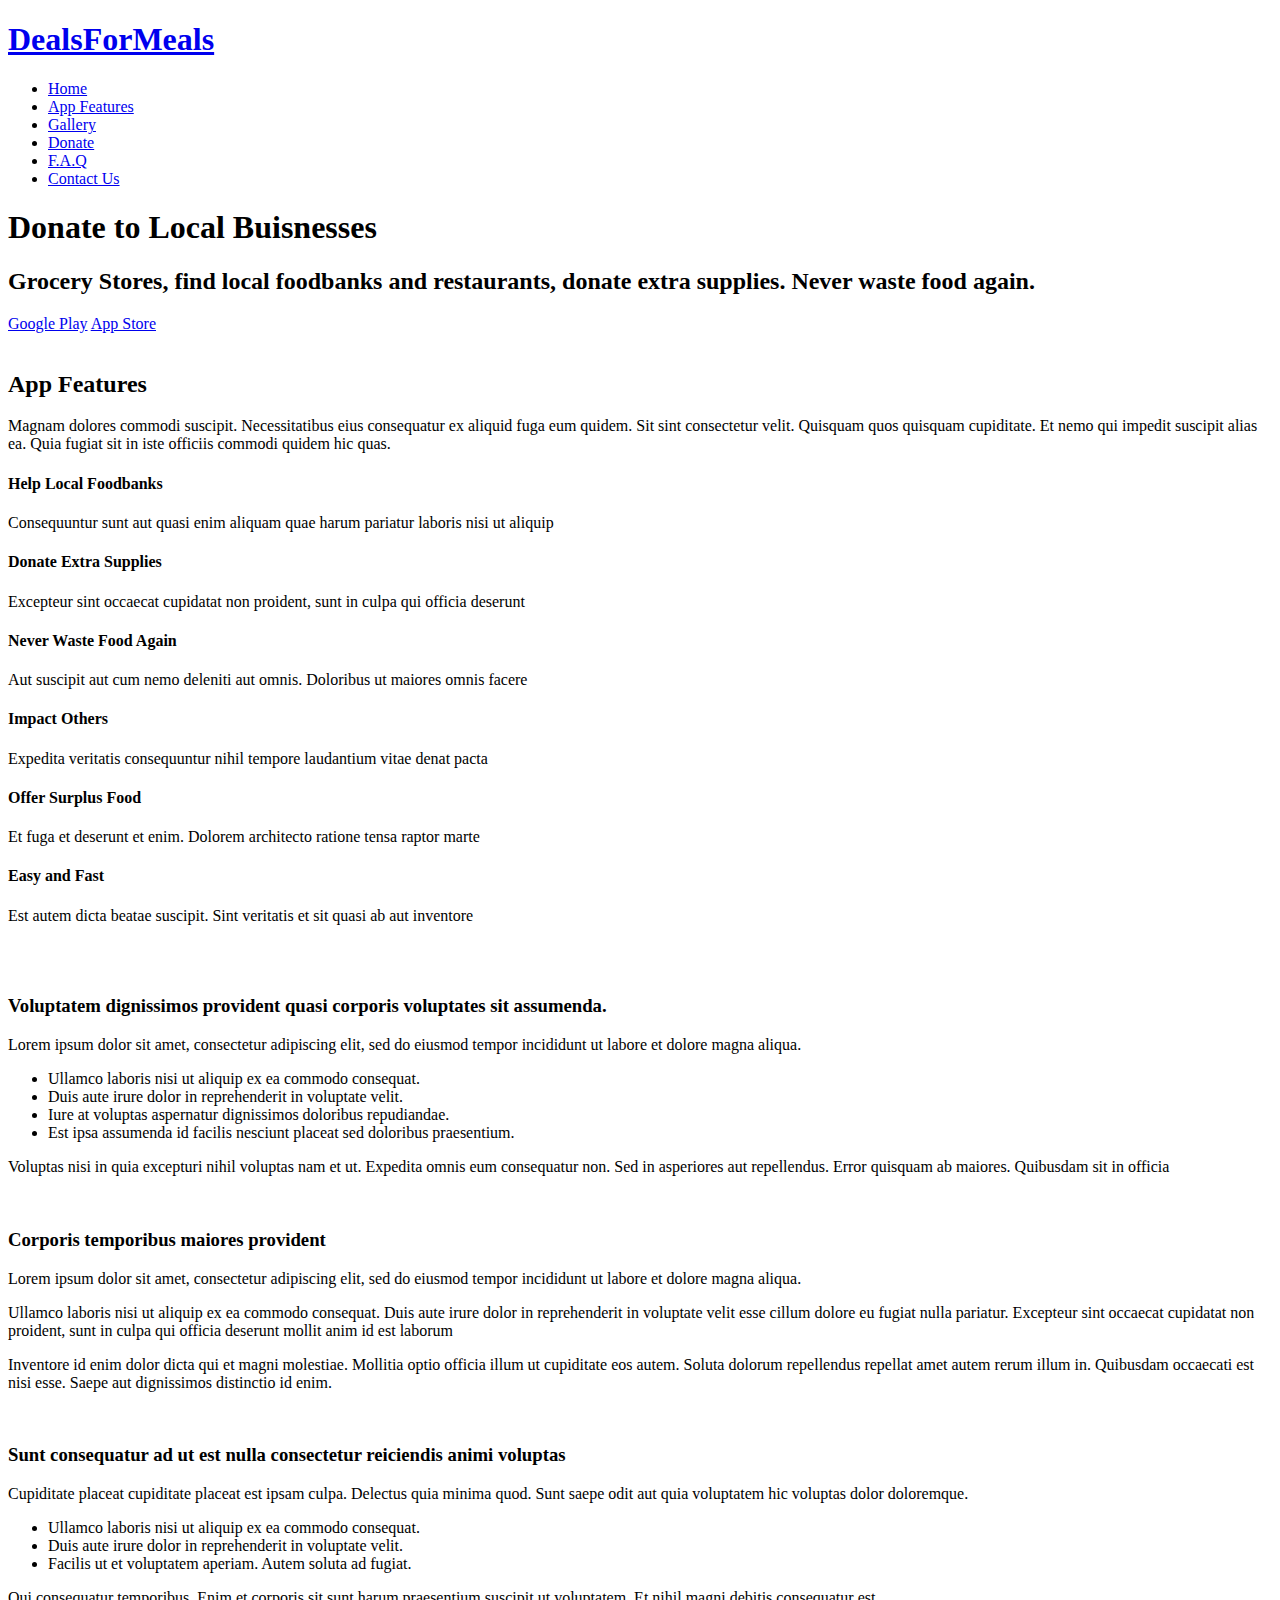
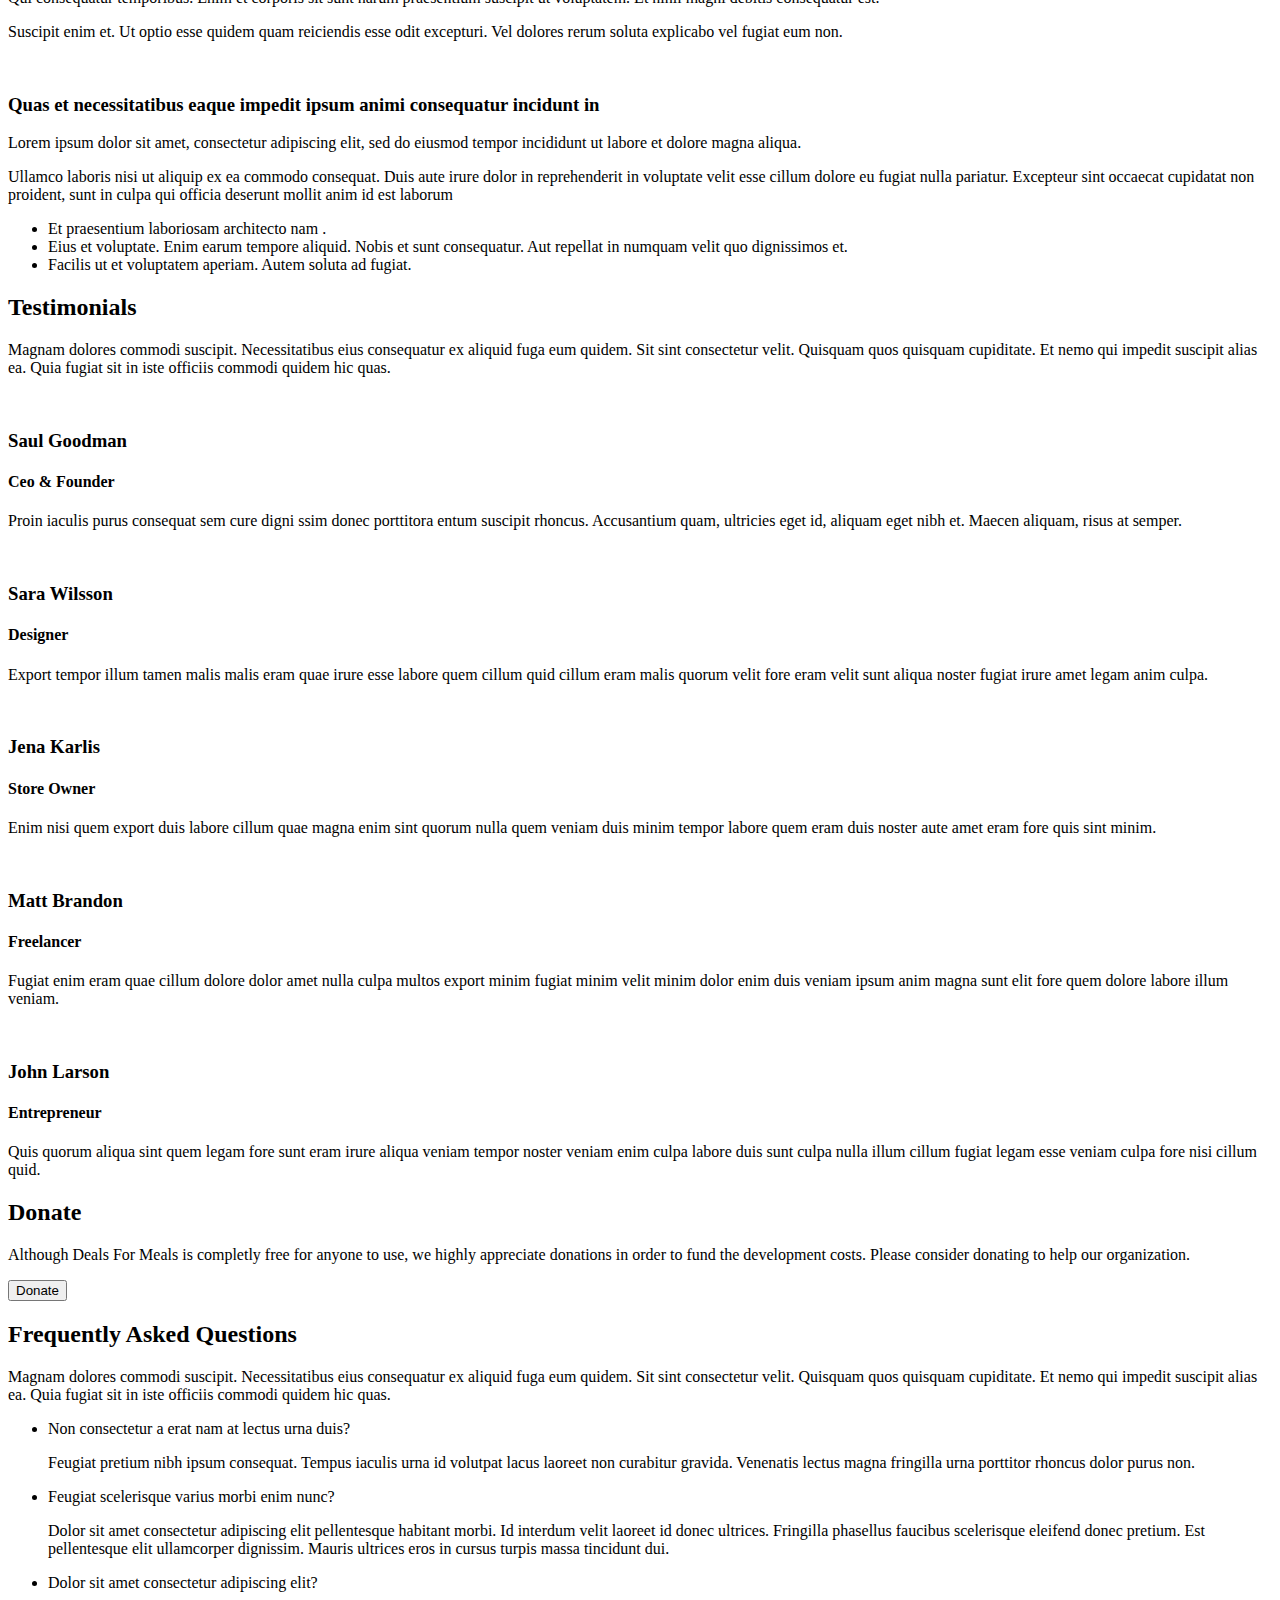
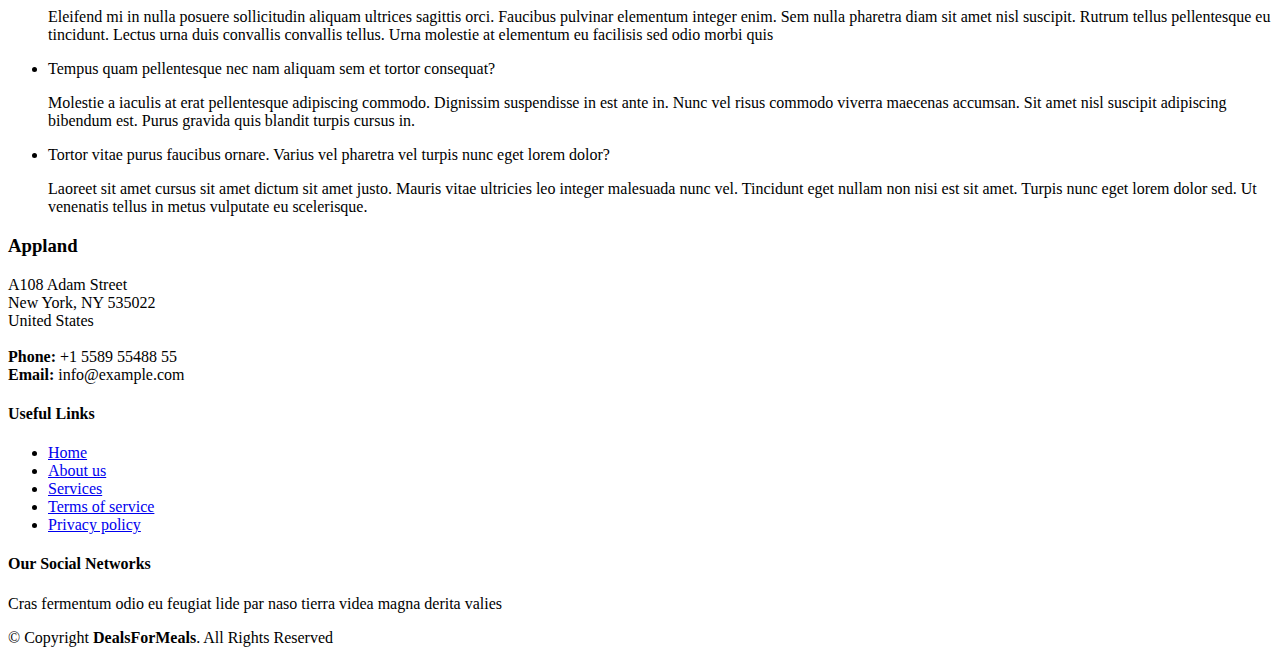
==== commit ce3ea4ec: "feat: update favicons" ====
--- a/index.html
+++ b/index.html
@@ -11,7 +11,6 @@
 
   <!-- Favicons -->
   <link href="assets/img/dealsformealslogo.png" rel="icon">
-  <link href="assets/img/apple-touch-icon.png" rel="apple-touch-icon">
 
   <!-- Google Fonts -->
   <link
@@ -490,7 +489,7 @@
   </main><!-- End #main -->
 
   <!-- ======= Footer ======= -->
-  <!-- <footer id="footer">
+  <footer id="footer">
 
     <div class="footer-top">
       <div class="container">
@@ -532,7 +531,7 @@
 
         </div>
       </div>
-    </div> -->
+    </div>
 
   <div class="container py-4">
     <div class="copyright">
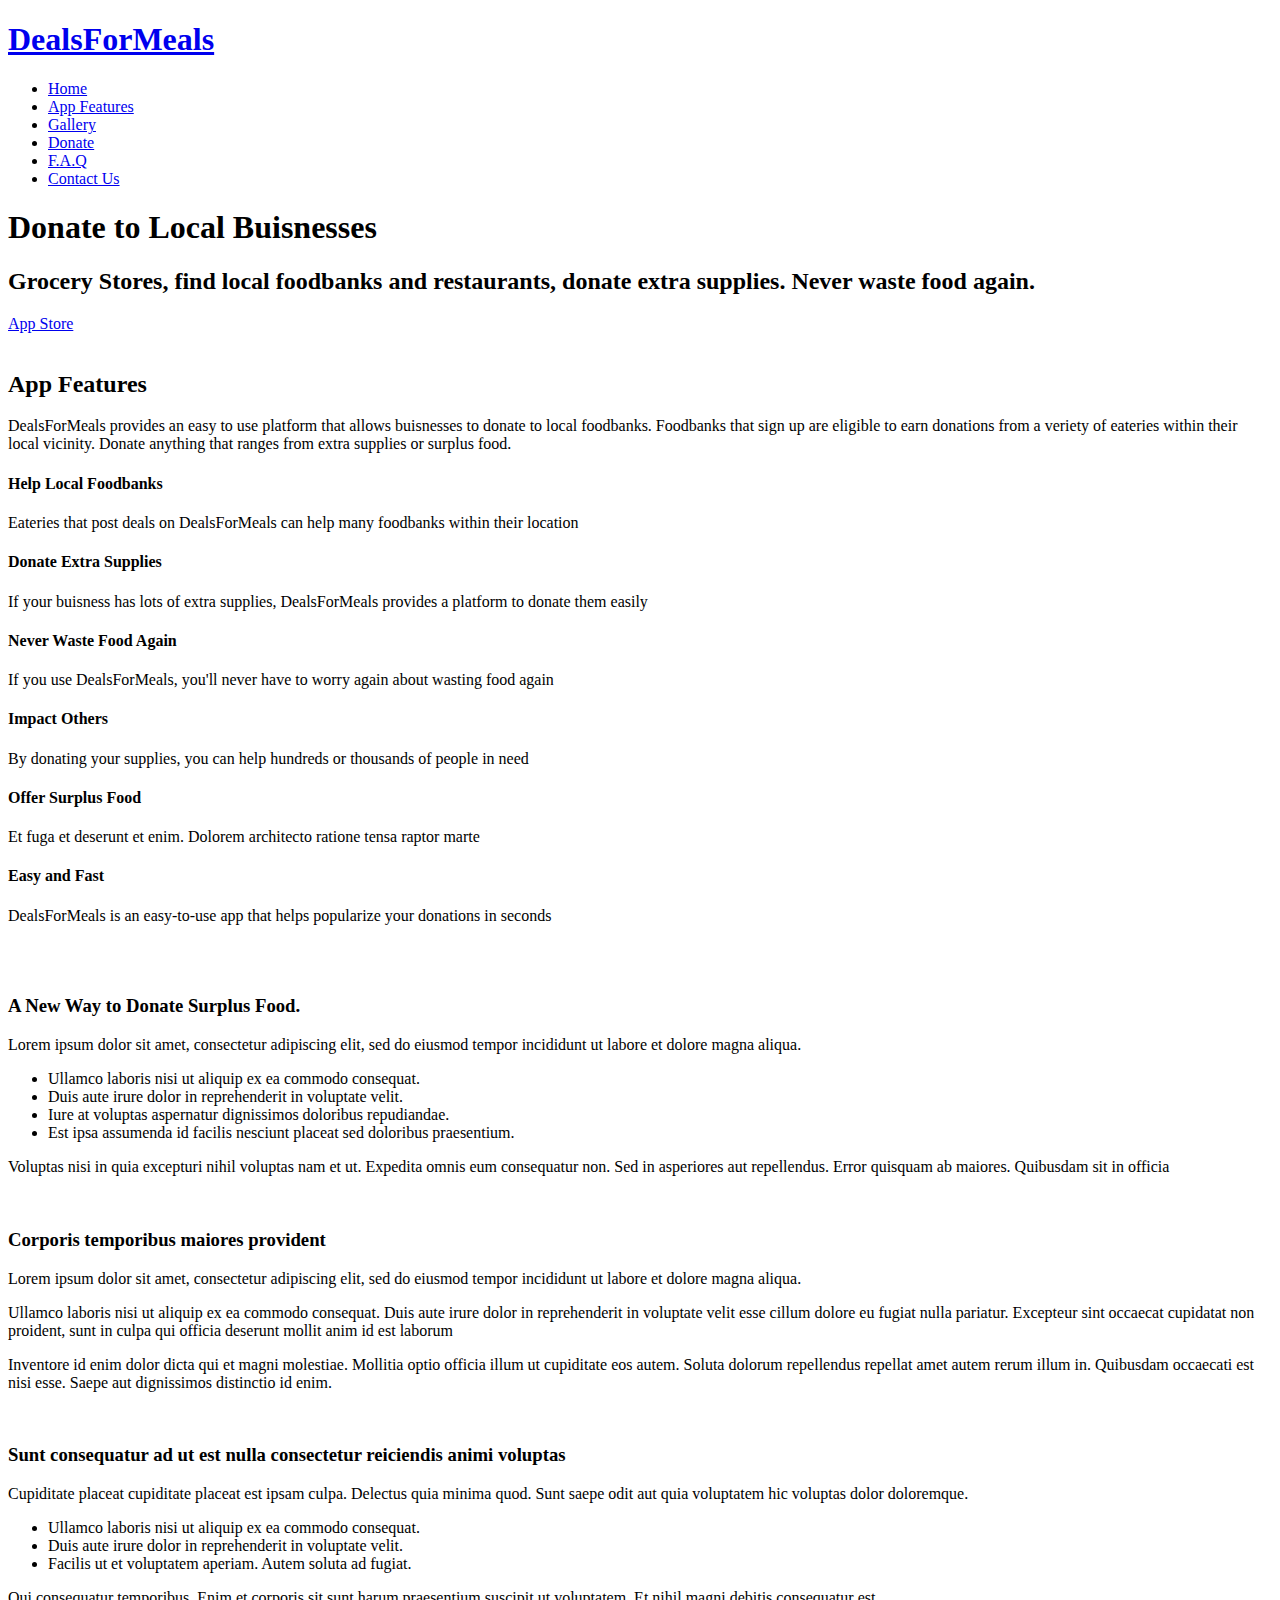
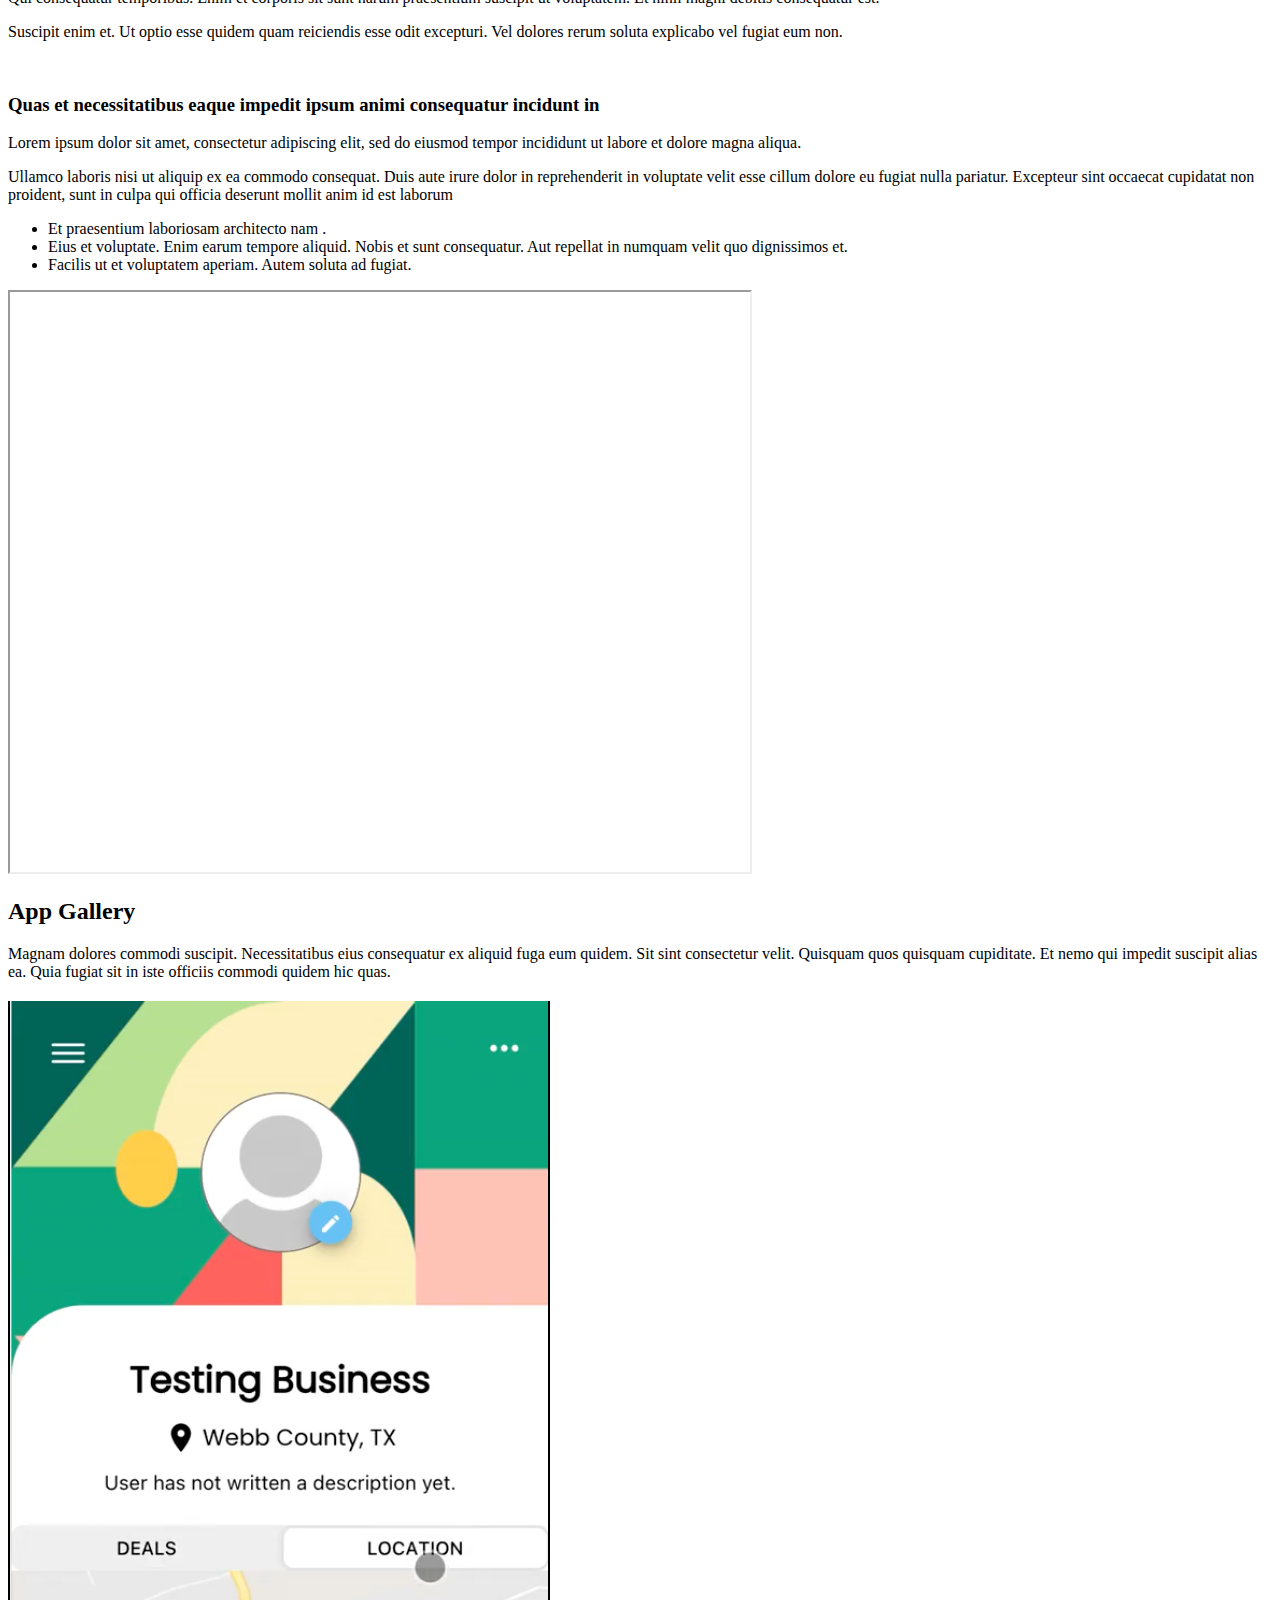
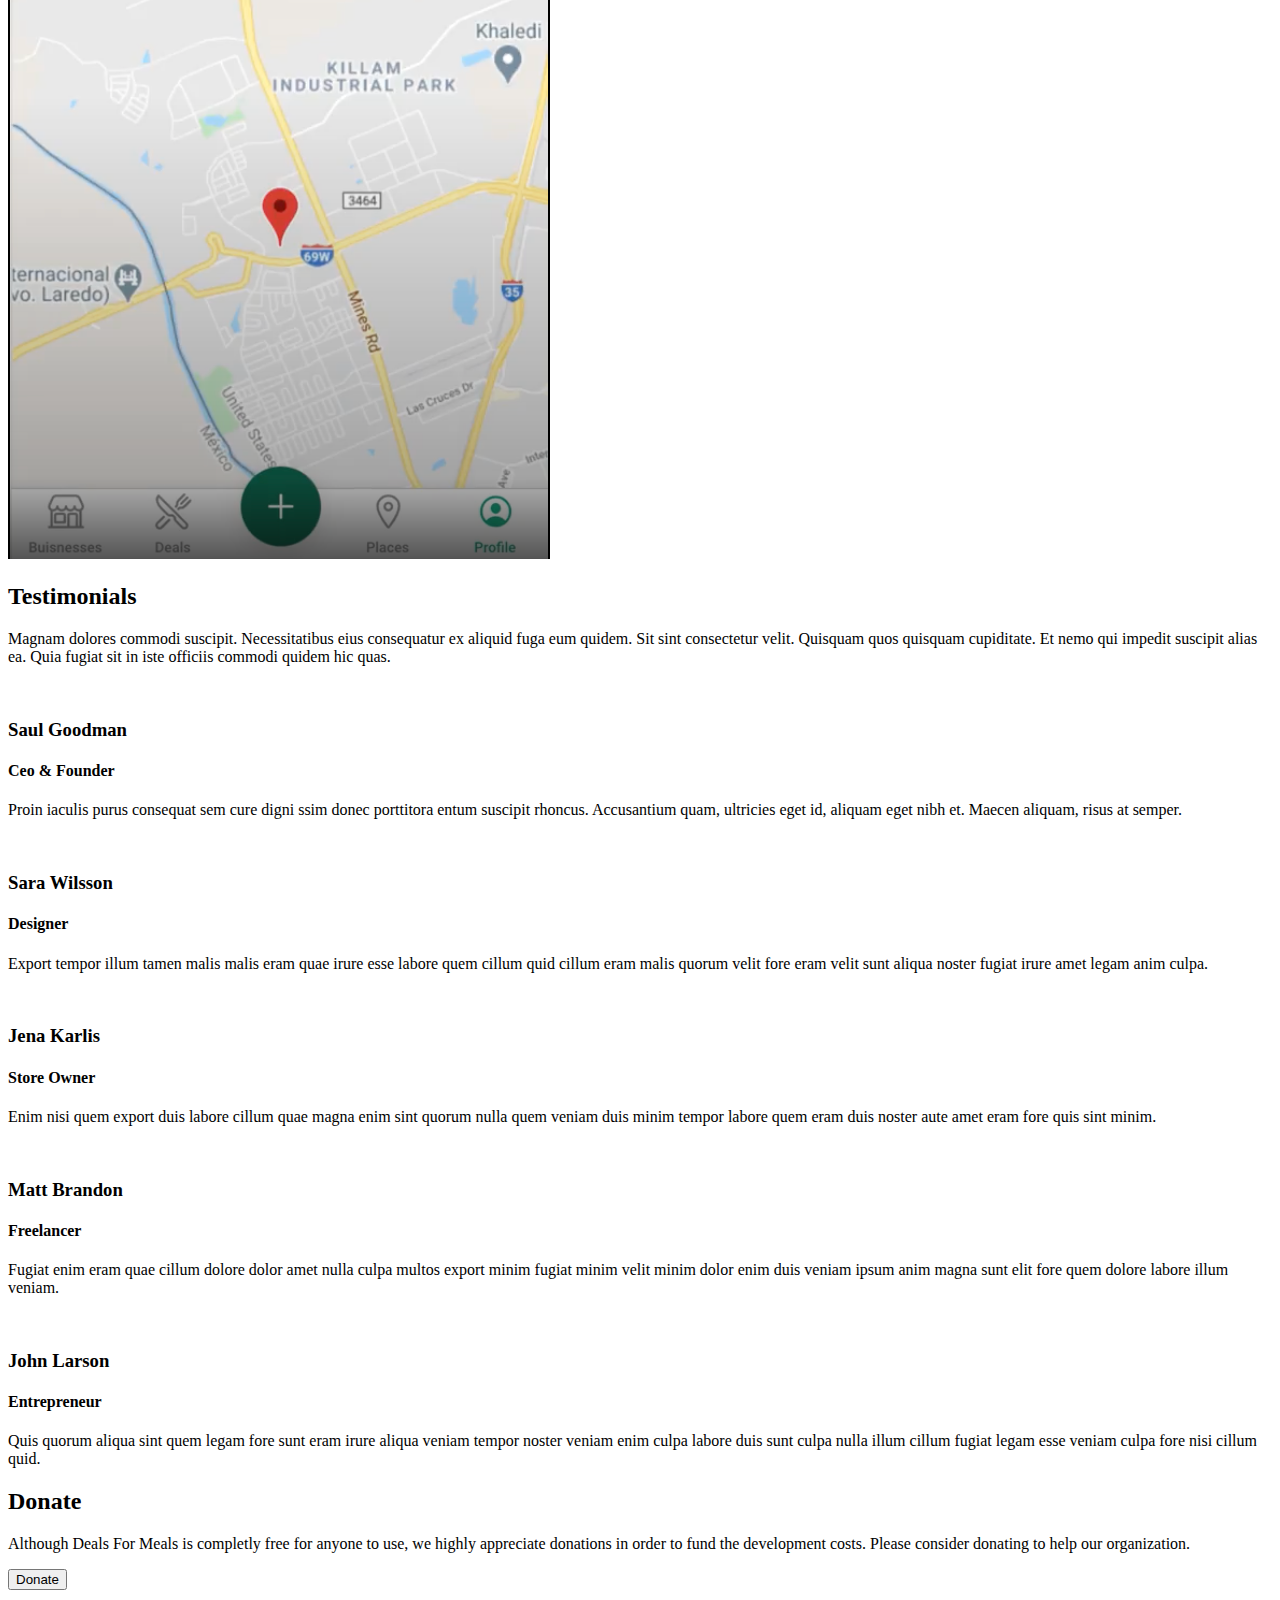
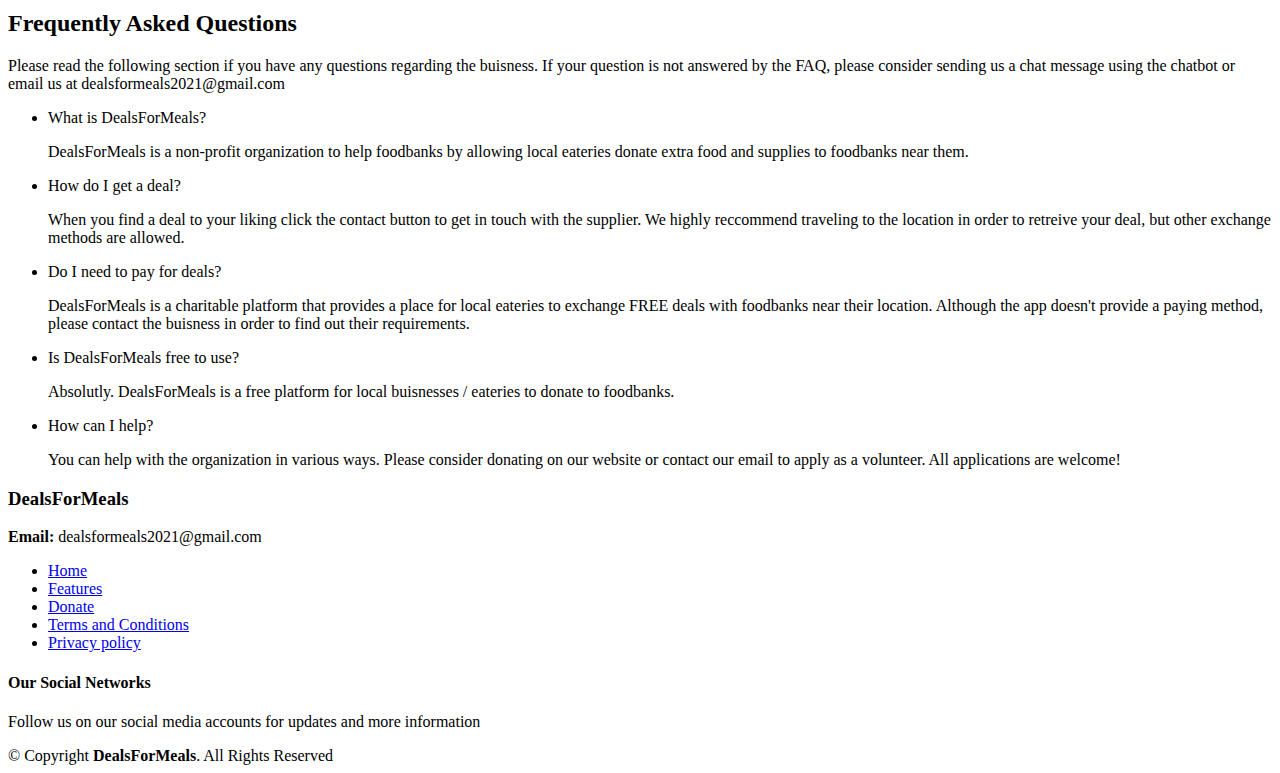
==== commit 2a980a70: "feat: add more gallery images" ====
--- a/index.html
+++ b/index.html
@@ -19,10 +19,8 @@
 
   <!-- Vendor CSS Files -->
   <link href="assets/vendor/bootstrap/css/bootstrap.min.css" rel="stylesheet">
-  <link href="assets/vendor/icofont/icofont.min.css" rel="stylesheet">
   <link href="assets/vendor/boxicons/css/boxicons.min.css" rel="stylesheet">
   <link href="assets/vendor/owl.carousel/assets/owl.carousel.min.css" rel="stylesheet">
-  <link href="assets/vendor/venobox/venobox.css" rel="stylesheet">
   <link href="assets/vendor/aos/aos.css" rel="stylesheet">
 
 
@@ -67,7 +65,7 @@
           <div>
             <h1>Donate to Local Buisnesses</h1>
             <h2>Grocery Stores, find local foodbanks and restaurants, donate extra supplies. Never waste food again.</h2>
-            <a href="#" class="download-btn"><i class="bx bxl-play-store"></i> Google Play</a>
+            <!-- <a href="#" class="download-btn"><i class="bx bxl-play-store"></i> Google Play</a> -->
             <a href="#" class="download-btn"><i class="bx bxl-apple"></i> App Store</a>
           </div>
         </div>
@@ -87,9 +85,7 @@
 
         <div class="section-title">
           <h2>App Features</h2>
-          <p>Magnam dolores commodi suscipit. Necessitatibus eius consequatur ex aliquid fuga eum quidem. Sit sint
-            consectetur velit. Quisquam quos quisquam cupiditate. Et nemo qui impedit suscipit alias ea. Quia fugiat sit
-            in iste officiis commodi quidem hic quas.</p>
+          <p>DealsForMeals provides an easy to use platform that allows buisnesses to donate to local foodbanks. Foodbanks that sign up are eligible to earn donations from a veriety of eateries within their local vicinity. Donate anything that ranges from extra supplies or surplus food.</p>
         </div>
 
         <div class="row no-gutters">
@@ -99,22 +95,22 @@
                 <div class="col-md-6 icon-box" data-aos="fade-up">
                   <i class="bx bx-donate-heart"></i>
                   <h4>Help Local Foodbanks</h4>
-                  <p>Consequuntur sunt aut quasi enim aliquam quae harum pariatur laboris nisi ut aliquip</p>
+                  <p>Eateries that post deals on DealsForMeals can help many foodbanks within their location</p>
                 </div>
                 <div class="col-md-6 icon-box" data-aos="fade-up" data-aos-delay="100">
                   <i class="bx bx-box"></i>
                   <h4>Donate Extra Supplies</h4>
-                  <p>Excepteur sint occaecat cupidatat non proident, sunt in culpa qui officia deserunt</p>
+                  <p>If your buisness has lots of extra supplies, DealsForMeals provides a platform to donate them easily</p>
                 </div>
                 <div class="col-md-6 icon-box" data-aos="fade-up" data-aos-delay="200">
                   <i class="bx bx-dish"></i>
                   <h4>Never Waste Food Again</h4>
-                  <p>Aut suscipit aut cum nemo deleniti aut omnis. Doloribus ut maiores omnis facere</p>
+                  <p>If you use DealsForMeals, you'll never have to worry again about wasting food again</p>
                 </div>
                 <div class="col-md-6 icon-box" data-aos="fade-up" data-aos-delay="300">
                   <i class="bx bx-home-smile"></i>
                   <h4>Impact Others</h4>
-                  <p>Expedita veritatis consequuntur nihil tempore laudantium vitae denat pacta</p>
+                  <p>By donating your supplies, you can help hundreds or thousands of people in need</p>
                 </div>
                 <div class="col-md-6 icon-box" data-aos="fade-up" data-aos-delay="400">
                   <i class="bx bx-cookie"></i>
@@ -124,7 +120,7 @@
                 <div class="col-md-6 icon-box" data-aos="fade-up" data-aos-delay="500">
                   <i class="bx bx-tachometer"></i>
                   <h4>Easy and Fast</h4>
-                  <p>Est autem dicta beatae suscipit. Sint veritatis et sit quasi ab aut inventore</p>
+                  <p>DealsForMeals is an easy-to-use app that helps popularize your donations in seconds</p>
                 </div>
               </div>
             </div>
@@ -147,7 +143,7 @@
             <img src="assets/img/Screenshot2.png" class="img-fluid" alt=""" style="max-width: 60%;">
           </div>
           <div class="col-md-8 pt-4" data-aos="fade-up">
-            <h3>Voluptatem dignissimos provident quasi corporis voluptates sit assumenda.</h3>
+            <h3>A New Way to Donate Surplus Food.</h3>
             <p class="font-italic">
               Lorem ipsum dolor sit amet, consectetur adipiscing elit, sed do eiusmod tempor incididunt ut labore et
               dolore
@@ -246,12 +242,13 @@
     </section><!-- End Details Section -->
 
 
+    <iframe src="https://drive.google.com/file/d/159nXPgCoDOjPScudQtINk0jyaua__g8c/preview" width="740" height="580"></iframe>
     <!-- ======= Gallery Section ======= -->
-    <!-- <section id="gallery" class="gallery">
+    <section id="gallery" class="gallery">
       <div class="container">
 
         <div class="section-title">
-          <h2>Gallery</h2>
+          <h2>App Gallery</h2>
           <p>Magnam dolores commodi suscipit. Necessitatibus eius consequatur ex aliquid fuga eum quidem. Sit sint consectetur velit. Quisquam quos quisquam cupiditate. Et nemo qui impedit suscipit alias ea. Quia fugiat sit in iste officiis commodi quidem hic quas.</p>
         </div>
 
@@ -271,7 +268,7 @@
         </div>
 
       </div>
-    </section> -->
+    </section>
     <!-- End Gallery Section -->
 
     <!-- ======= Testimonials Section ======= -->
@@ -406,76 +403,62 @@
         <div class="section-title">
 
           <h2>Frequently Asked Questions</h2>
-          <p>Magnam dolores commodi suscipit. Necessitatibus eius consequatur ex aliquid fuga eum quidem. Sit sint
-            consectetur velit. Quisquam quos quisquam cupiditate. Et nemo qui impedit suscipit alias ea. Quia fugiat sit
-            in iste officiis commodi quidem hic quas.</p>
+          <p>Please read the following section if you have any questions regarding the buisness. If your question is not answered by the FAQ, please consider sending us a chat message using the chatbot or email us at dealsformeals2021@gmail.com</p>
         </div>
 
         <div class="accordion-list">
           <ul>
             <li data-aos="fade-up">
               <i class="bx bx-help-circle icon-help"></i> <a data-bs-toggle="collapse" class="collapse"
-                data-bs-target="#accordion-list-1">Non consectetur a erat nam at lectus urna duis? <i
+                data-bs-target="#accordion-list-1">What is DealsForMeals? <i
                   class="bx bx-chevron-down icon-show"></i><i class="bx bx-chevron-up icon-close"></i></a>
               <div id="accordion-list-1" class="collapse show" data-bs-parent=".accordion-list">
                 <p>
-                  Feugiat pretium nibh ipsum consequat. Tempus iaculis urna id volutpat lacus laoreet non curabitur
-                  gravida. Venenatis lectus magna fringilla urna porttitor rhoncus dolor purus non.
+                  DealsForMeals is a non-profit organization to help foodbanks by allowing local eateries donate extra food and supplies to foodbanks near them.
                 </p>
               </div>
             </li>
 
             <li data-aos="fade-up" data-aos-delay="100">
               <i class="bx bx-help-circle icon-help"></i> <a data-bs-toggle="collapse"
-                data-bs-target="#accordion-list-2" class="collapsed">Feugiat scelerisque varius morbi enim nunc? <i
+                data-bs-target="#accordion-list-2" class="collapsed">How do I get a deal? <i
                   class="bx bx-chevron-down icon-show"></i><i class="bx bx-chevron-up icon-close"></i></a>
               <div id="accordion-list-2" class="collapse" data-bs-parent=".accordion-list">
                 <p>
-                  Dolor sit amet consectetur adipiscing elit pellentesque habitant morbi. Id interdum velit laoreet id
-                  donec ultrices. Fringilla phasellus faucibus scelerisque eleifend donec pretium. Est pellentesque elit
-                  ullamcorper dignissim. Mauris ultrices eros in cursus turpis massa tincidunt dui.
+                  When you find a deal to your liking click the contact button to get in touch with the supplier. We highly reccommend traveling to the location in order to retreive your deal, but other exchange methods are allowed.
                 </p>
               </div>
             </li>
 
             <li data-aos="fade-up" data-aos-delay="200">
               <i class="bx bx-help-circle icon-help"></i> <a data-bs-toggle="collapse"
-                data-bs-target="#accordion-list-3" class="collapsed">Dolor sit amet consectetur adipiscing elit? <i
+                data-bs-target="#accordion-list-3" class="collapsed">Do I need to pay for deals? <i
                   class="bx bx-chevron-down icon-show"></i><i class="bx bx-chevron-up icon-close"></i></a>
               <div id="accordion-list-3" class="collapse" data-bs-parent=".accordion-list">
                 <p>
-                  Eleifend mi in nulla posuere sollicitudin aliquam ultrices sagittis orci. Faucibus pulvinar elementum
-                  integer enim. Sem nulla pharetra diam sit amet nisl suscipit. Rutrum tellus pellentesque eu tincidunt.
-                  Lectus urna duis convallis convallis tellus. Urna molestie at elementum eu facilisis sed odio morbi
-                  quis
+                  DealsForMeals is a charitable platform that provides a place for local eateries to exchange FREE deals with foodbanks near their location. Although the app doesn't provide a paying method, please contact the buisness in order to find out their requirements.
                 </p>
               </div>
             </li>
 
             <li data-aos="fade-up" data-aos-delay="300">
               <i class="bx bx-help-circle icon-help"></i> <a data-bs-toggle="collapse"
-                data-bs-target="#accordion-list-4" class="collapsed">Tempus quam pellentesque nec nam aliquam sem et
-                tortor consequat? <i class="bx bx-chevron-down icon-show"></i><i
+                data-bs-target="#accordion-list-4" class="collapsed">Is DealsForMeals free to use? <i class="bx bx-chevron-down icon-show"></i><i
                   class="bx bx-chevron-up icon-close"></i></a>
               <div id="accordion-list-4" class="collapse" data-bs-parent=".accordion-list">
                 <p>
-                  Molestie a iaculis at erat pellentesque adipiscing commodo. Dignissim suspendisse in est ante in. Nunc
-                  vel risus commodo viverra maecenas accumsan. Sit amet nisl suscipit adipiscing bibendum est. Purus
-                  gravida quis blandit turpis cursus in.
+                  Absolutly. DealsForMeals is a free platform for local buisnesses / eateries to donate to foodbanks.
                 </p>
               </div>
             </li>
 
             <li data-aos="fade-up" data-aos-delay="400">
               <i class="bx bx-help-circle icon-help"></i> <a data-bs-toggle="collapse"
-                data-bs-target="#accordion-list-5" class="collapsed">Tortor vitae purus faucibus ornare. Varius vel
-                pharetra vel turpis nunc eget lorem dolor? <i class="bx bx-chevron-down icon-show"></i><i
+                data-bs-target="#accordion-list-5" class="collapsed"> How can I help? <i class="bx bx-chevron-down icon-show"></i><i
                   class="bx bx-chevron-up icon-close"></i></a>
               <div id="accordion-list-5" class="collapse" data-bs-parent=".accordion-list">
                 <p>
-                  Laoreet sit amet cursus sit amet dictum sit amet justo. Mauris vitae ultricies leo integer malesuada
-                  nunc vel. Tincidunt eget nullam non nisi est sit amet. Turpis nunc eget lorem dolor sed. Ut venenatis
-                  tellus in metus vulputate eu scelerisque.
+                  You can help with the organization in various ways. Please consider donating on our website or contact our email to apply as a volunteer. All applications are welcome!
                 </p>
               </div>
             </li>
@@ -495,37 +478,26 @@
       <div class="container">
         <div class="row">
 
-          <div class="col-lg-3 col-md-6 footer-contact" data-aos="fade-up">
-            <h3>Appland</h3>
-            <p>
-              A108 Adam Street <br>
-              New York, NY 535022<br>
-              United States <br><br>
-              <strong>Phone:</strong> +1 5589 55488 55<br>
-              <strong>Email:</strong> info@example.com<br>
-            </p>
-          </div>
-
-          <div class="col-lg-3 col-md-6 footer-links" data-aos="fade-up" data-aos-delay="100">
-            <h4>Useful Links</h4>
+          <div class="col-lg-3 col-md-6 footer-links" data-aos="fade-up">
+            <h3>DealsForMeals</h3>
+            <p>
+              <strong>Email:</strong> dealsformeals2021@gmail.com<br>
+            </p>
             <ul>
-              <li><i class="bx bx-chevron-right"></i> <a href="#">Home</a></li>
-              <li><i class="bx bx-chevron-right"></i> <a href="#">About us</a></li>
-              <li><i class="bx bx-chevron-right"></i> <a href="#">Services</a></li>
-              <li><i class="bx bx-chevron-right"></i> <a href="#">Terms of service</a></li>
-              <li><i class="bx bx-chevron-right"></i> <a href="#">Privacy policy</a></li>
+              <li><i class="bx bx-chevron-right"></i> <a href="index.html">Home</a></li>
+              <li><i class="bx bx-chevron-right"></i> <a href="#features">Features</a></li>
+              <li><i class="bx bx-chevron-right"></i> <a href="#donate">Donate</a></li>
+              <li><i class="bx bx-chevron-right"></i> <a href="terms-conditions.html">Terms and Conditions</a></li>
+              <li><i class="bx bx-chevron-right"></i> <a href="privacy-policy.html">Privacy policy</a></li>
             </ul>
           </div>
 
           <div class="col-lg-3 col-md-6 footer-links" data-aos="fade-up" data-aos-delay="300">
             <h4>Our Social Networks</h4>
-            <p>Cras fermentum odio eu feugiat lide par naso tierra videa magna derita valies</p>
+            <p>Follow us on our social media accounts for updates and more information</p>
             <div class="social-links mt-3">
-              <a href="#" class="twitter"><i class="bx bxl-twitter"></i></a>
-              <a href="#" class="facebook"><i class="bx bxl-facebook"></i></a>
-              <a href="#" class="instagram"><i class="bx bxl-instagram"></i></a>
-              <a href="#" class="google-plus"><i class="bx bxl-skype"></i></a>
-              <a href="#" class="linkedin"><i class="bx bxl-linkedin"></i></a>
+              <a href="https://twitter.com/DealsForMeals1" class="twitter"><i class="bx bxl-twitter"></i></a>
+              <a href="https://www.instagram.com/dealsformealsus/" class="instagram"><i class="bx bxl-instagram"></i></a>
             </div>
           </div>
 
@@ -554,9 +526,7 @@
   <script src="assets/vendor/jquery/jquery.min.js"></script>
   <script src="assets/vendor/bootstrap/js/bootstrap.bundle.min.js"></script>
   <script src="assets/vendor/jquery.easing/jquery.easing.min.js"></script>
-  <script src="assets/vendor/php-email-form/validate.js"></script>
   <script src="assets/vendor/owl.carousel/owl.carousel.min.js"></script>
-  <script src="assets/vendor/venobox/venobox.min.js"></script>
   <script src="assets/vendor/aos/aos.js"></script>
 
   <!-- Template Main JS File -->
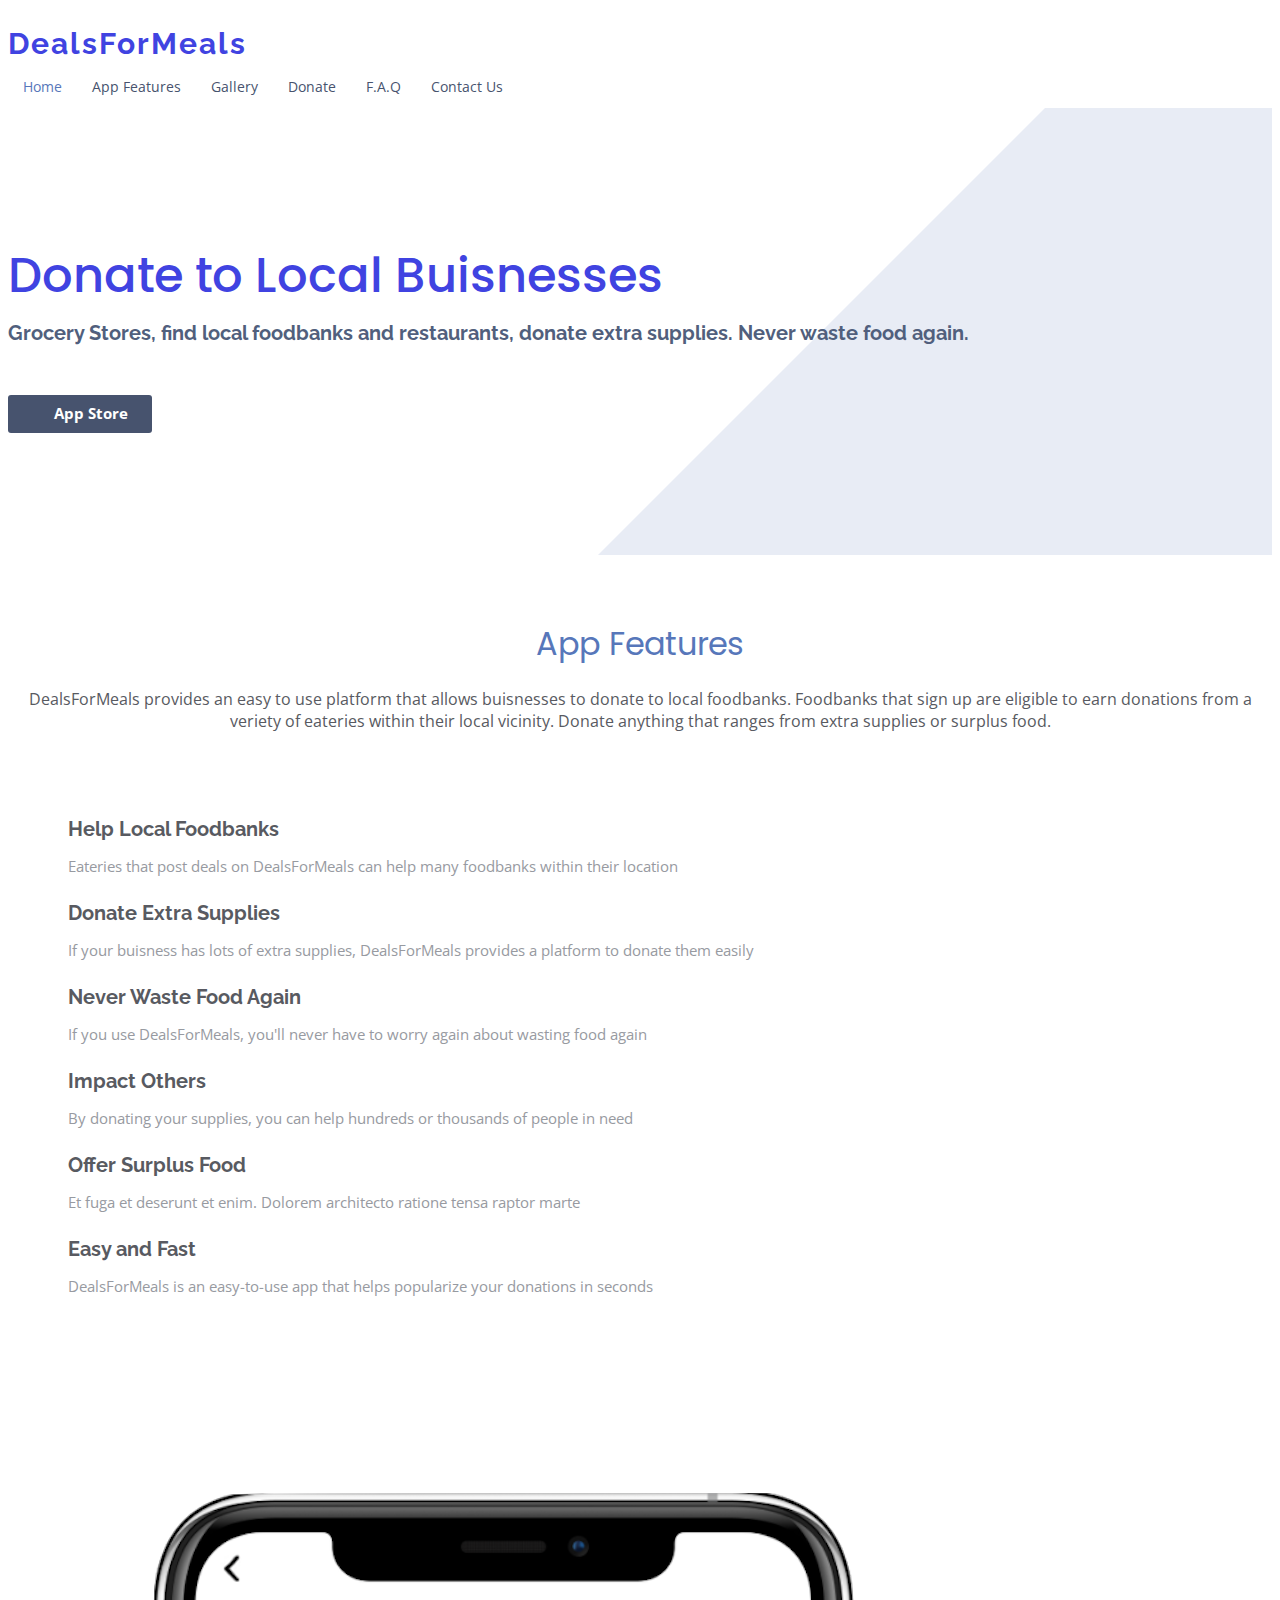
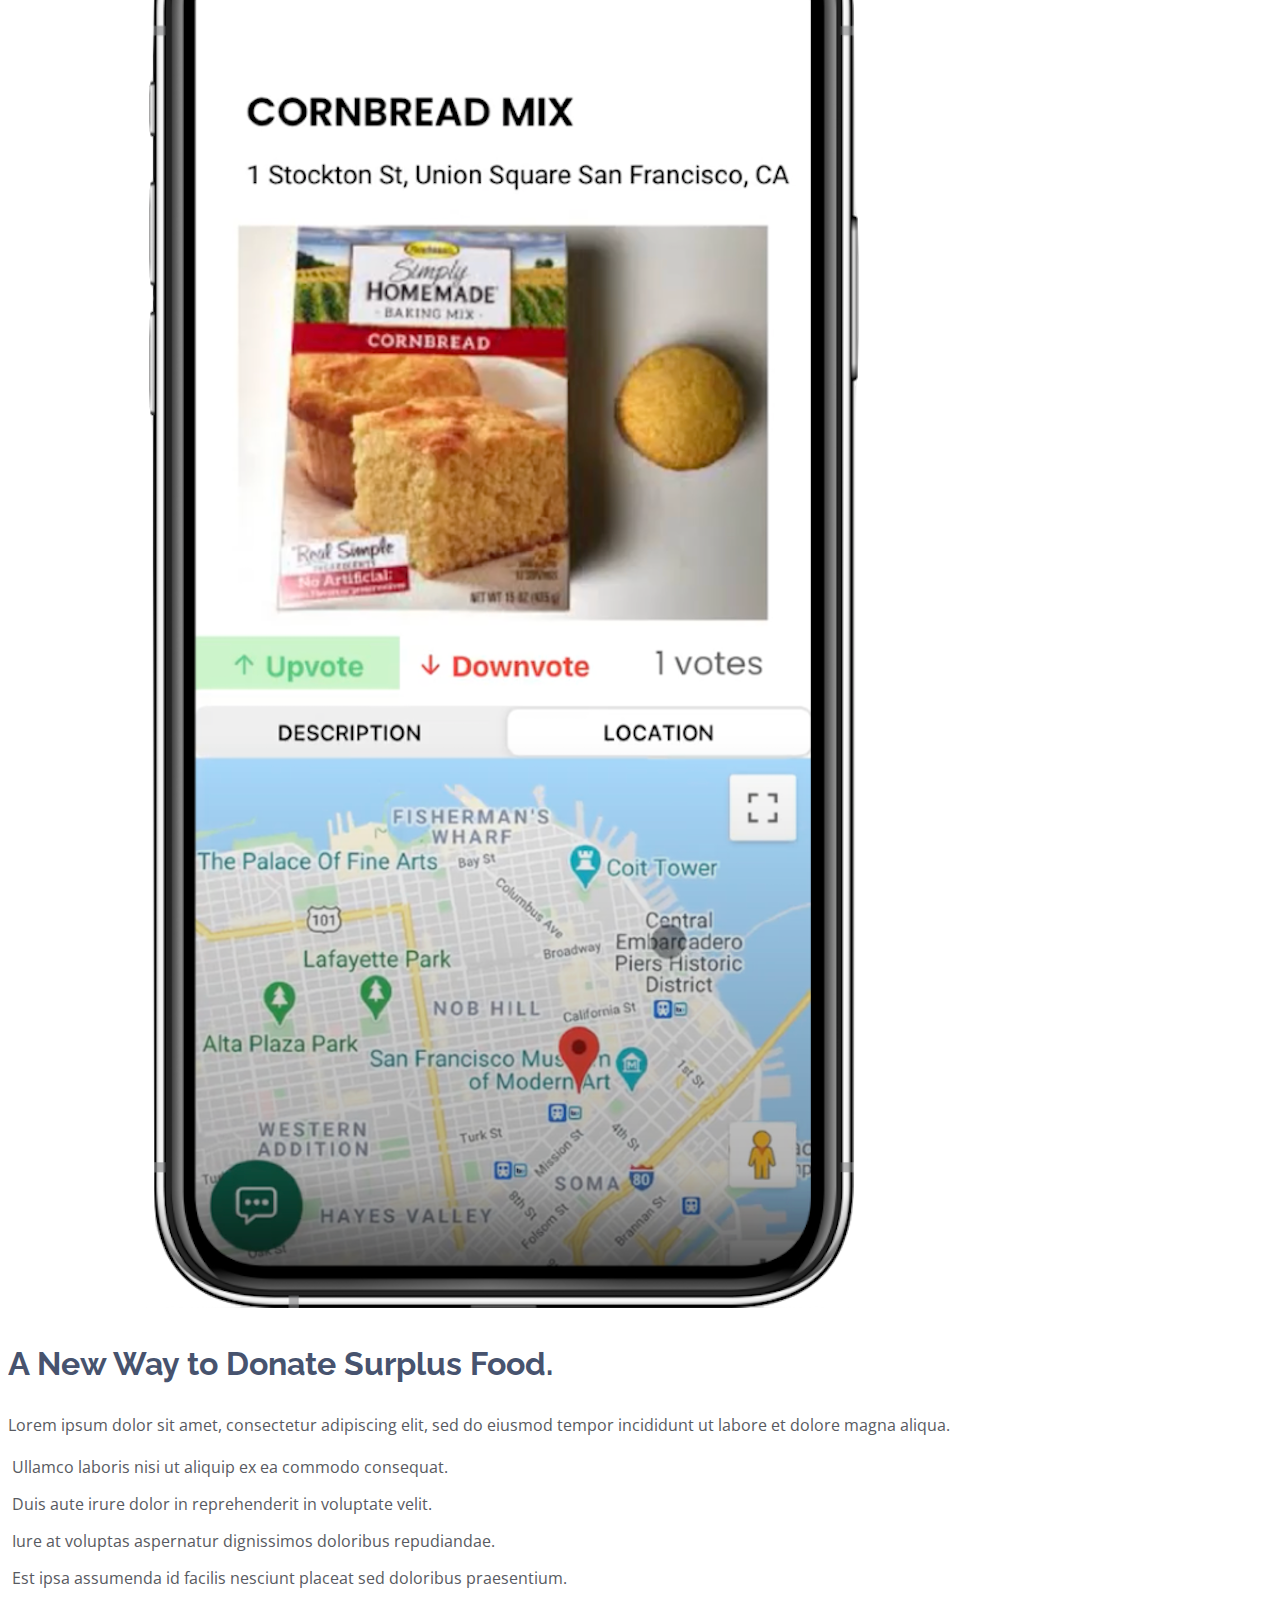
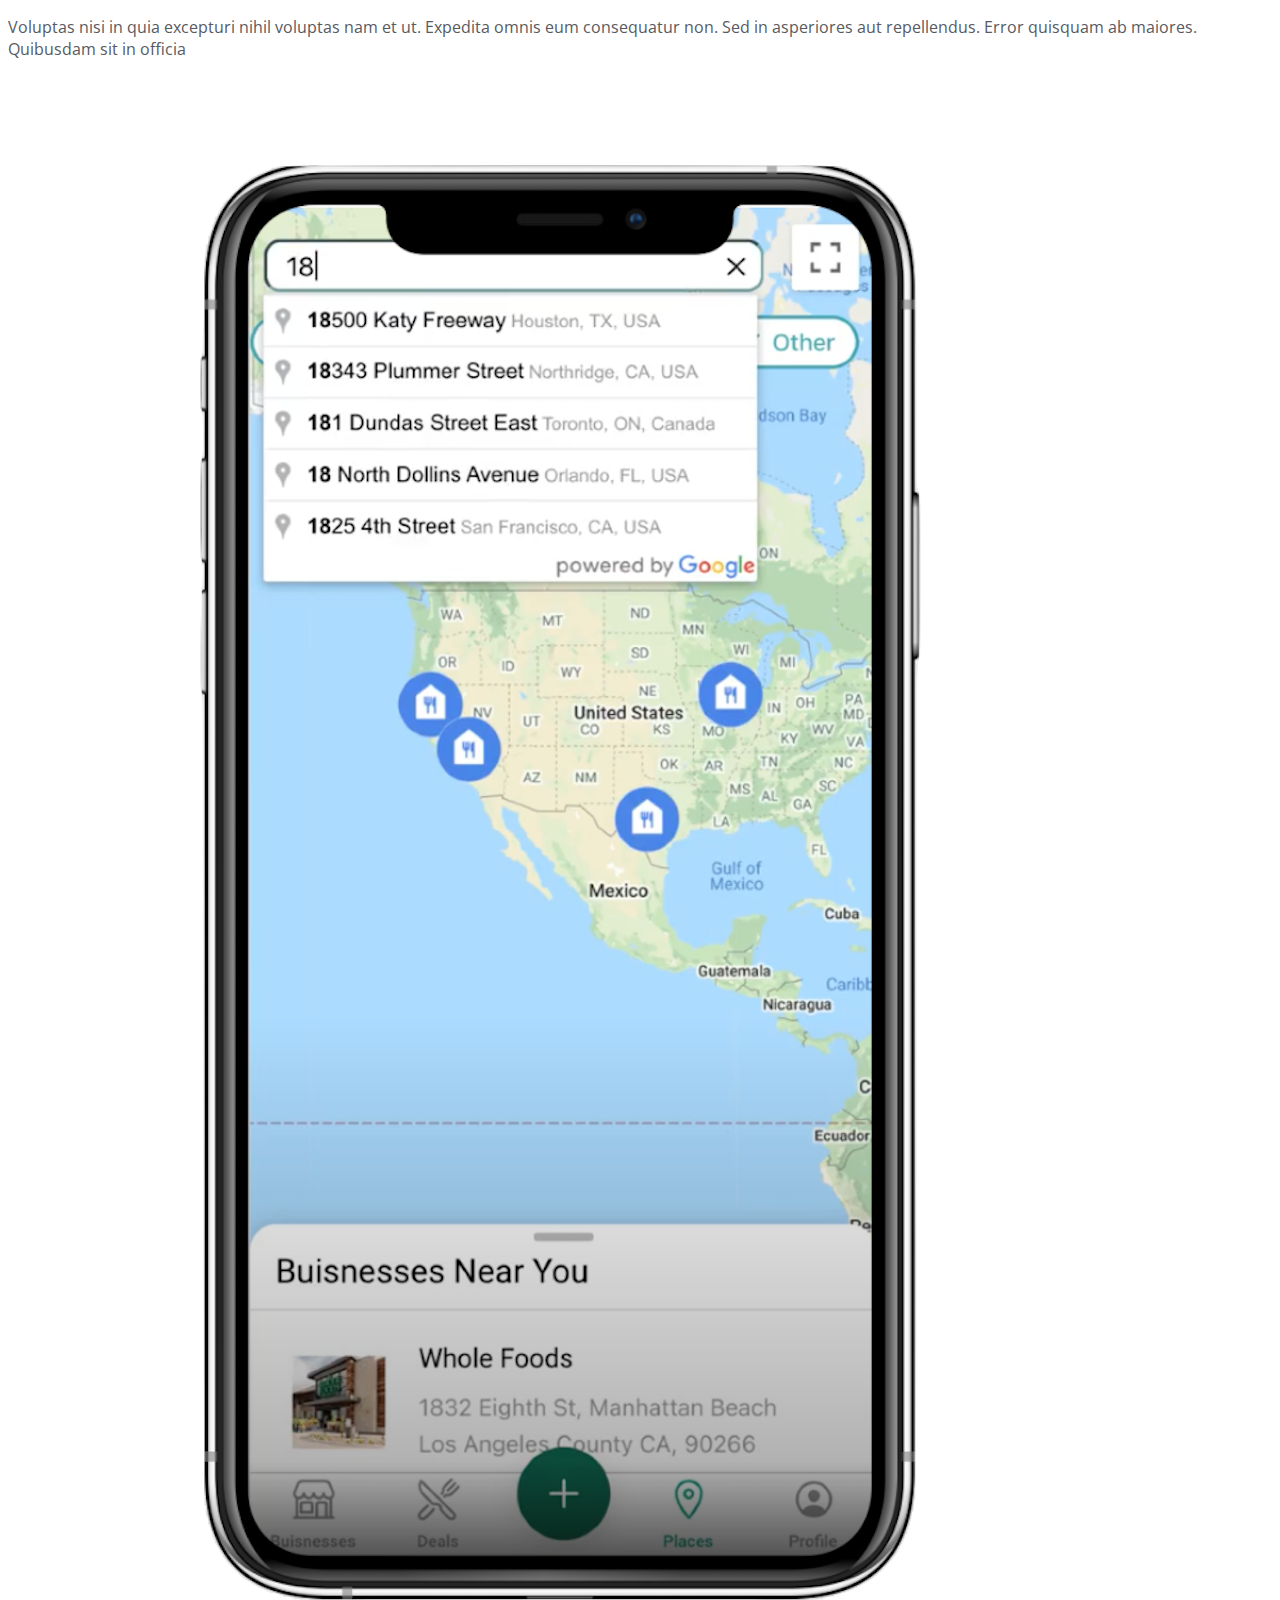
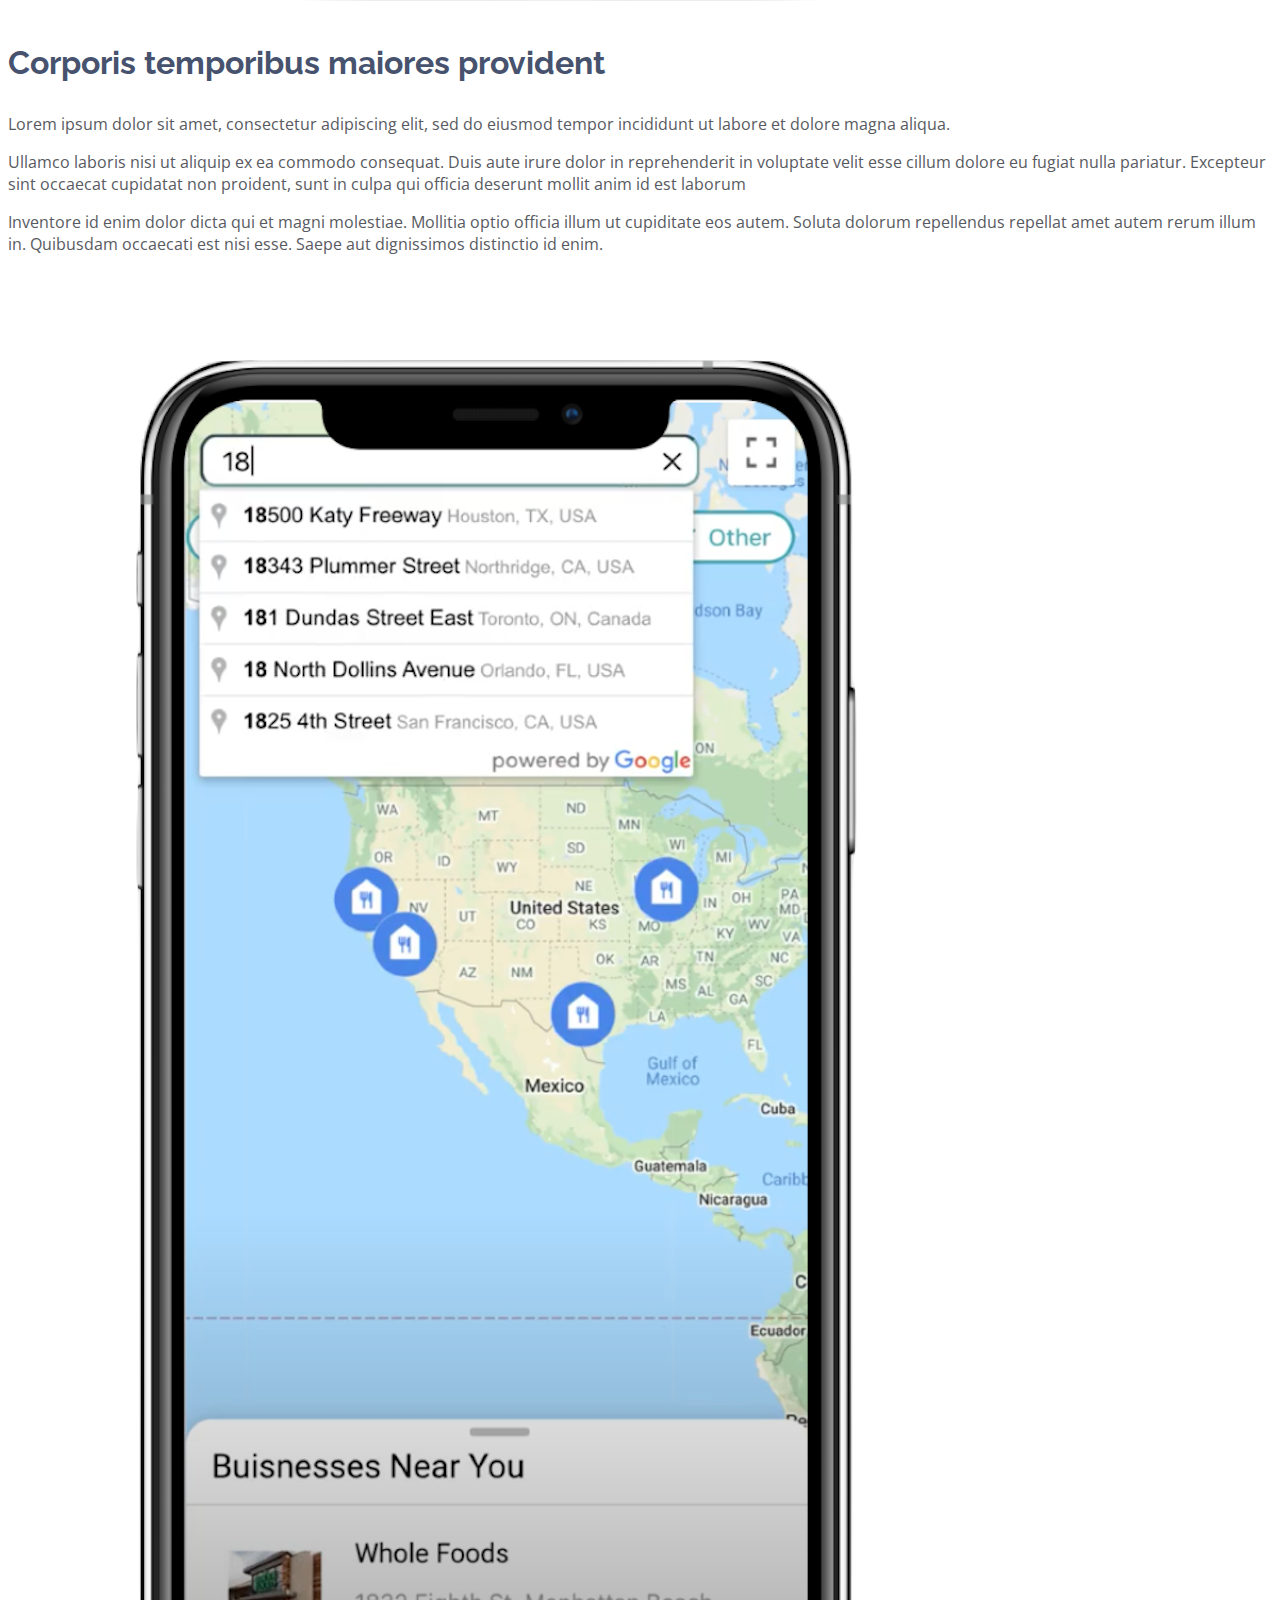
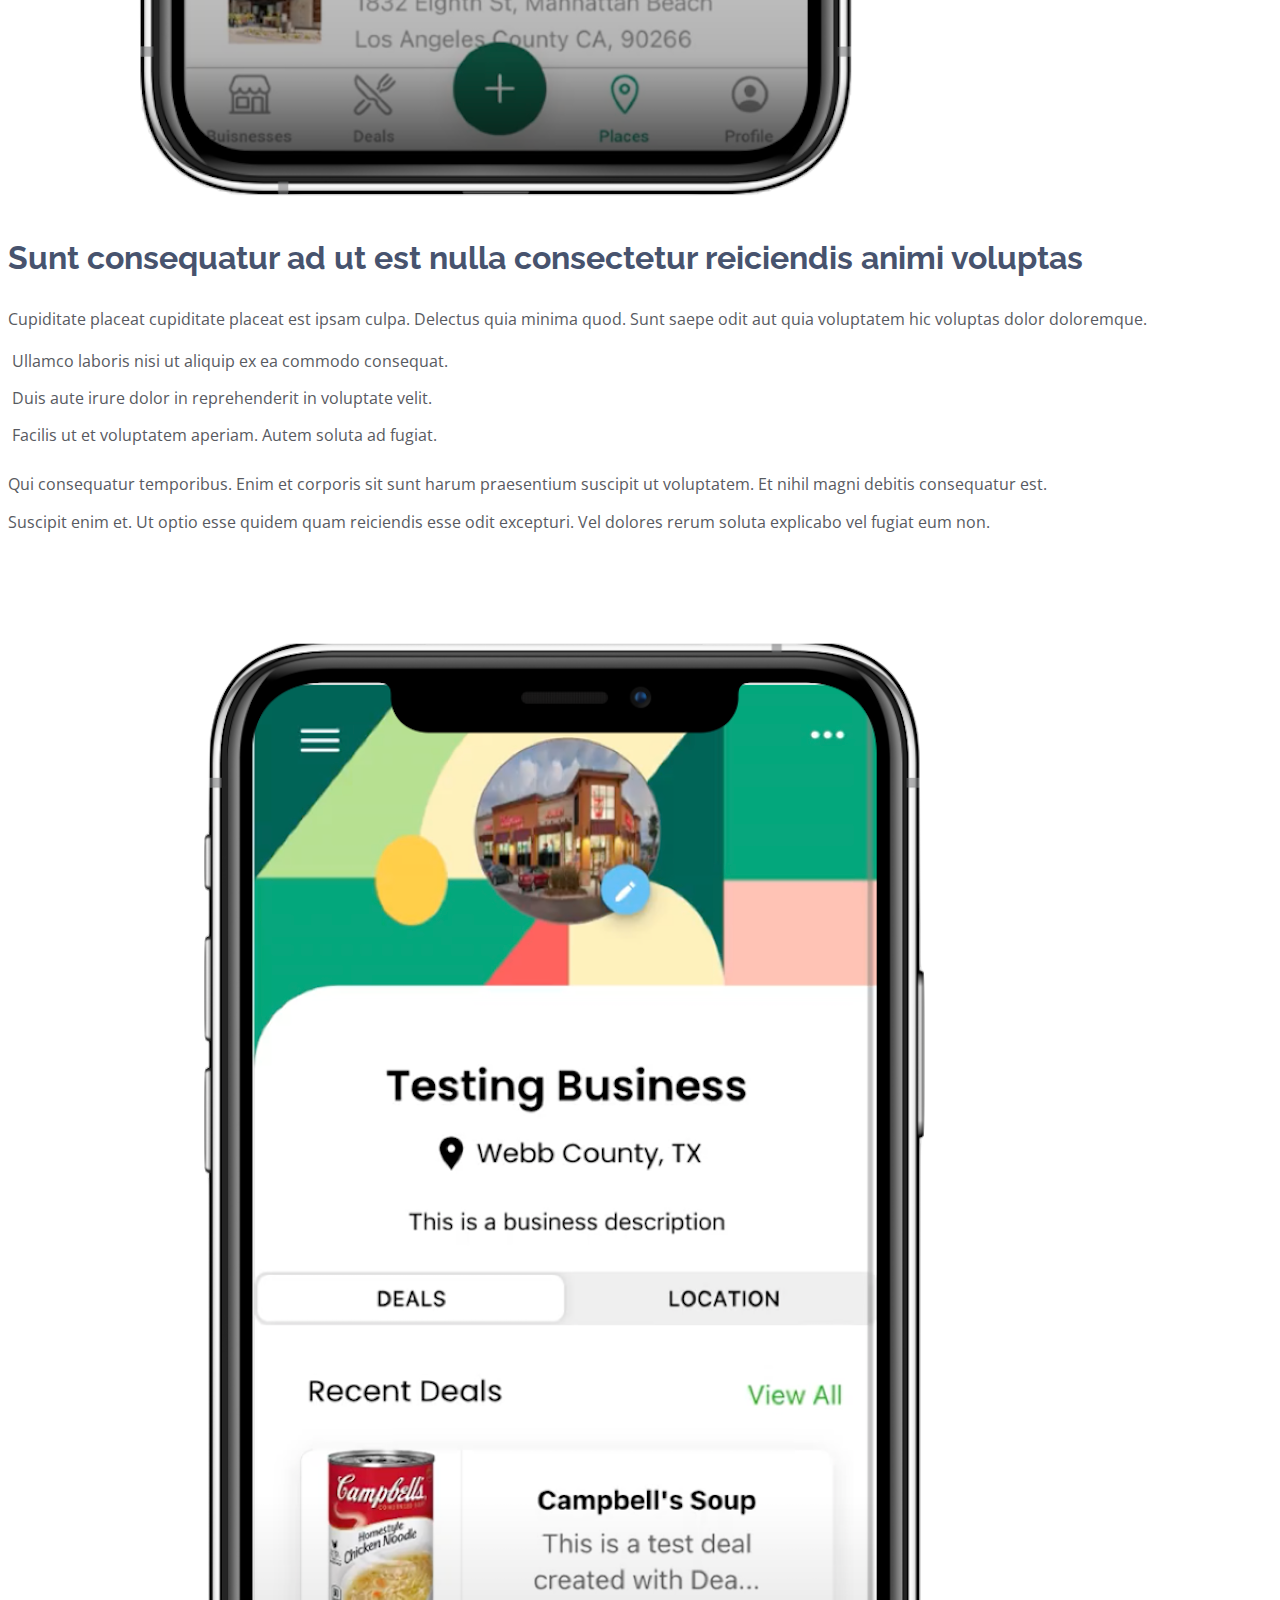
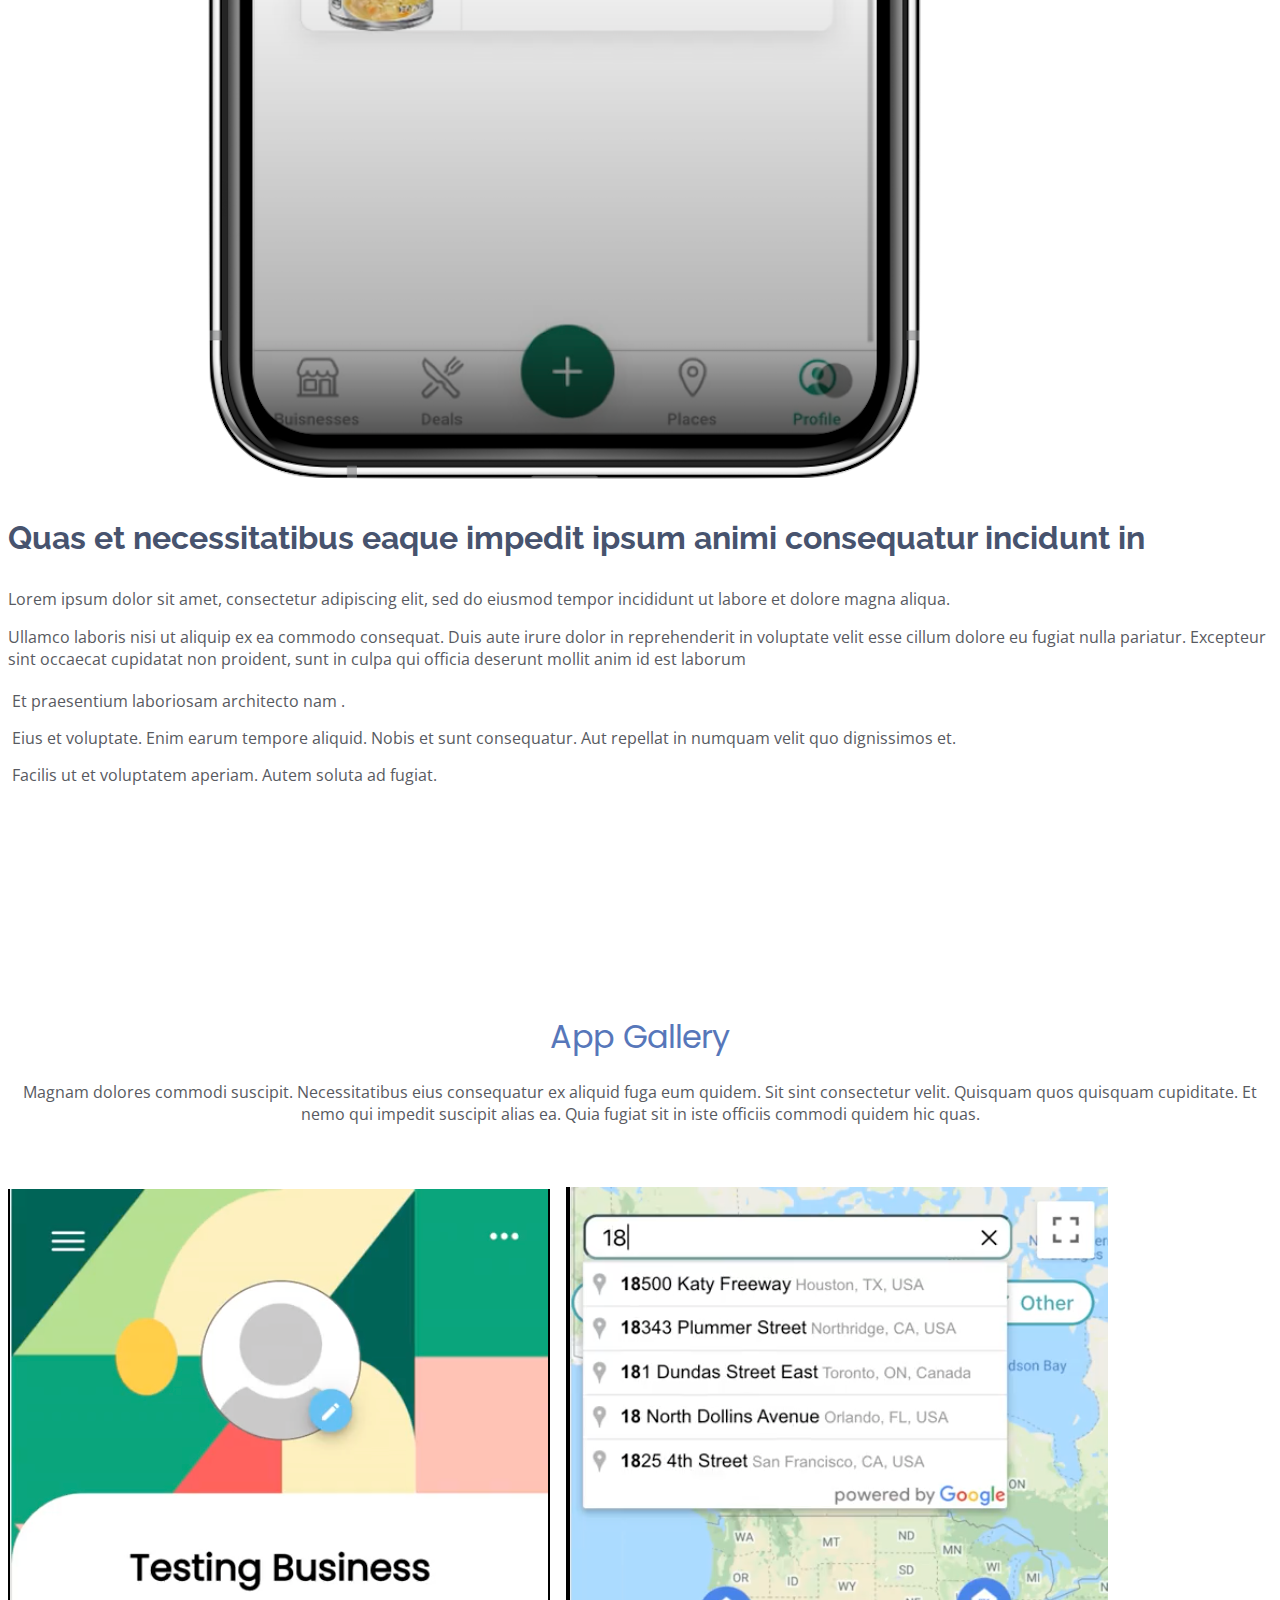
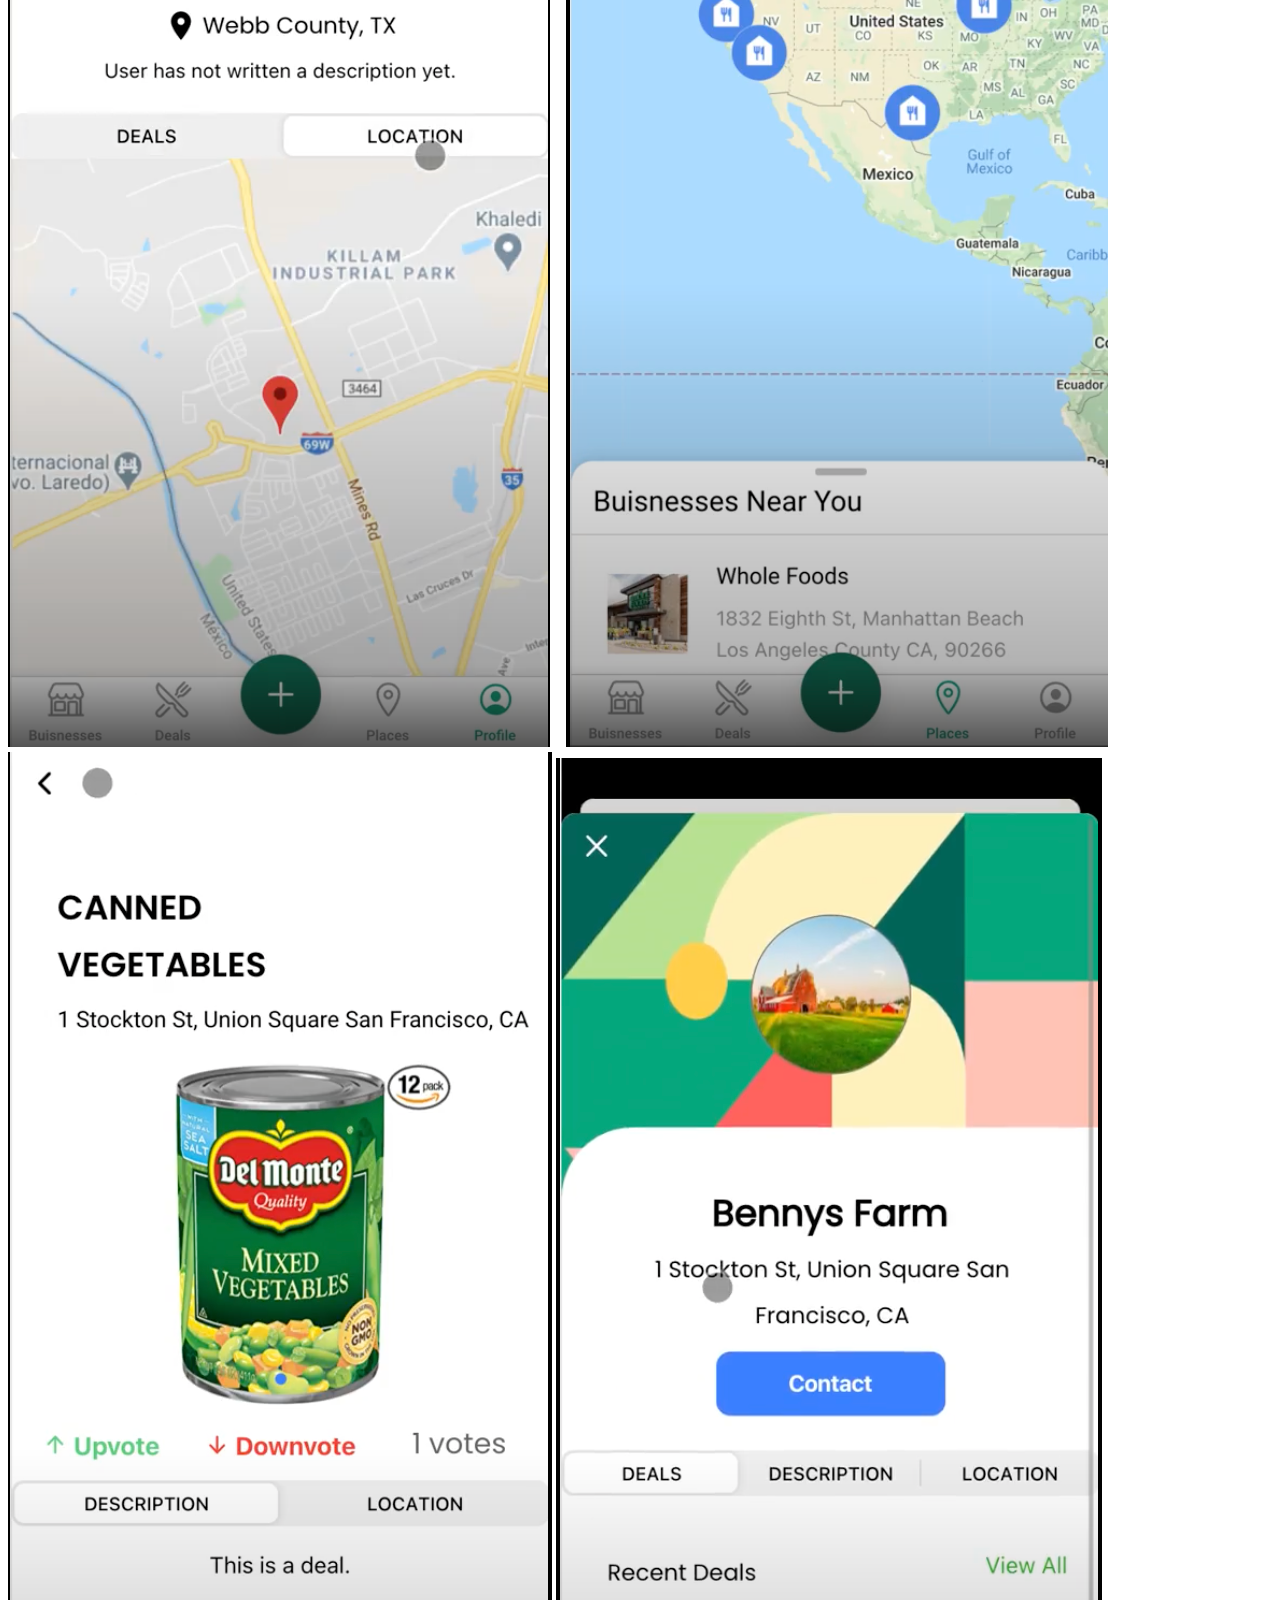
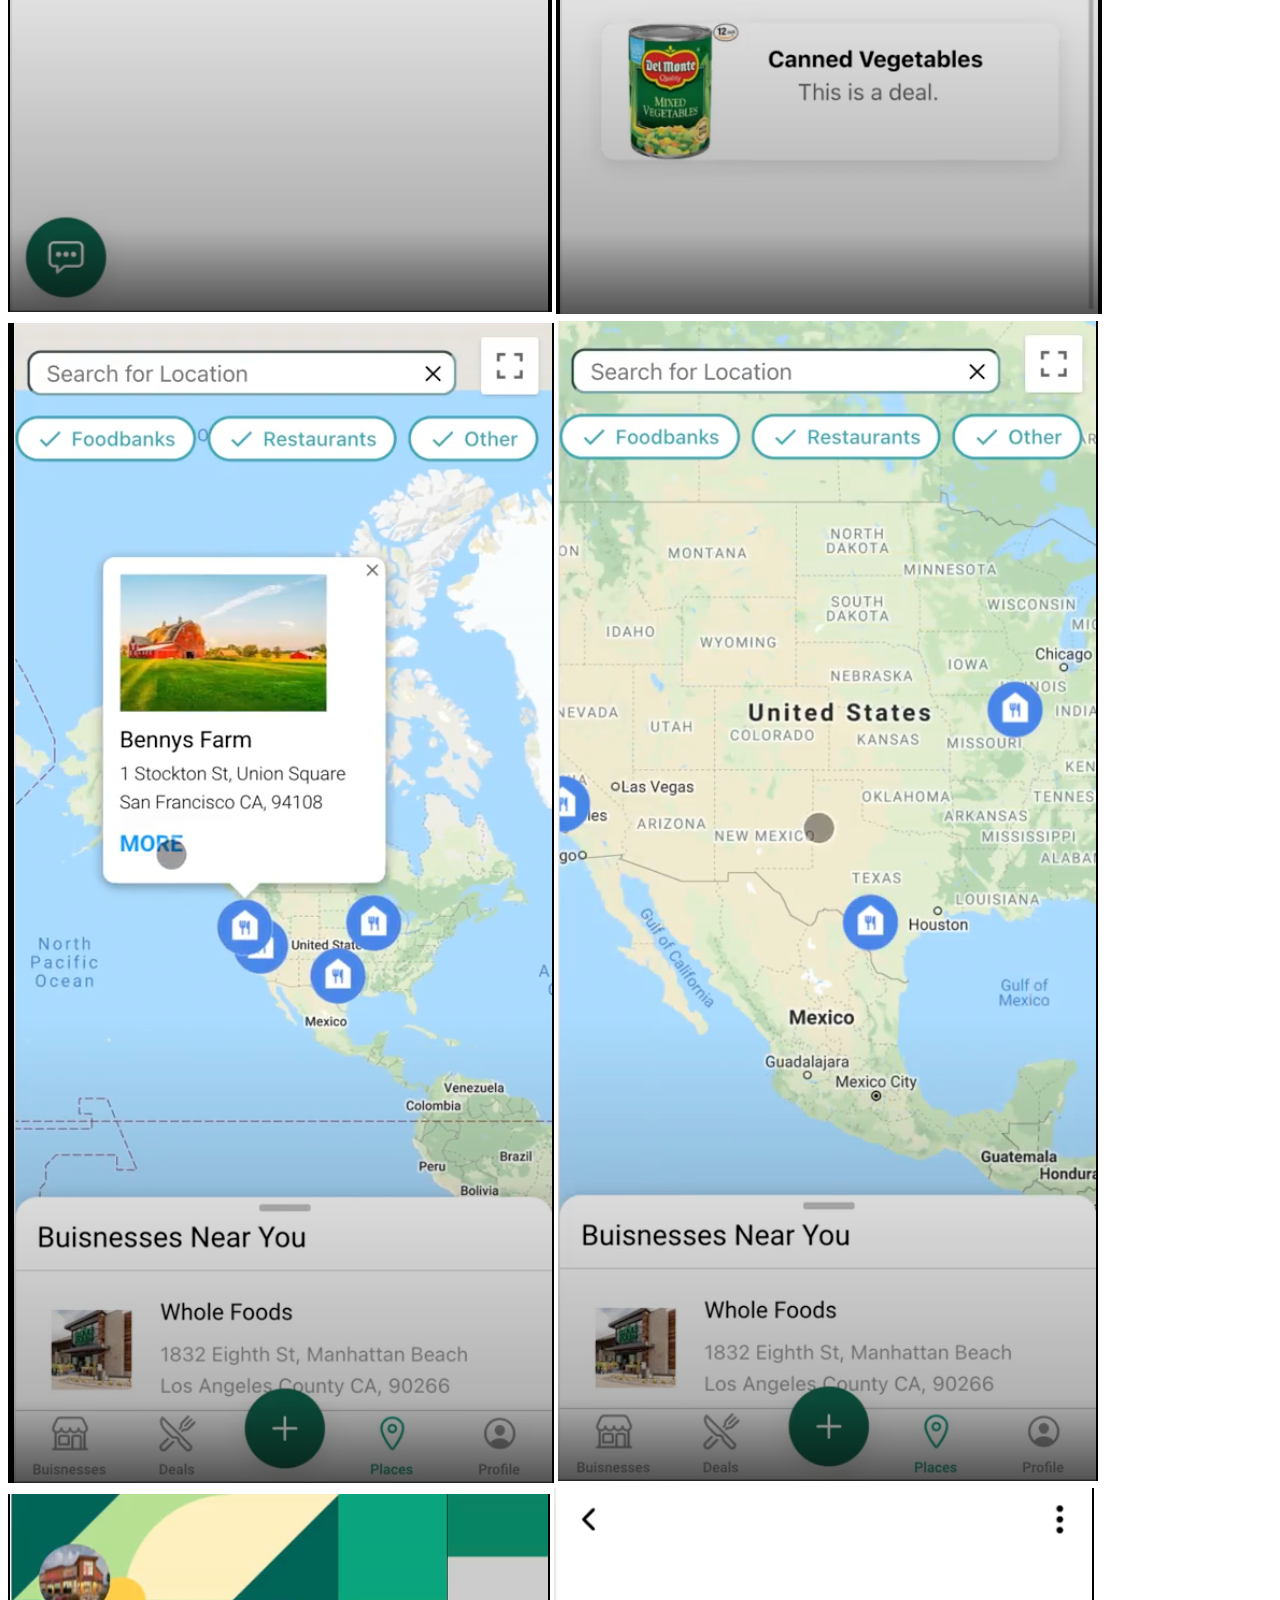
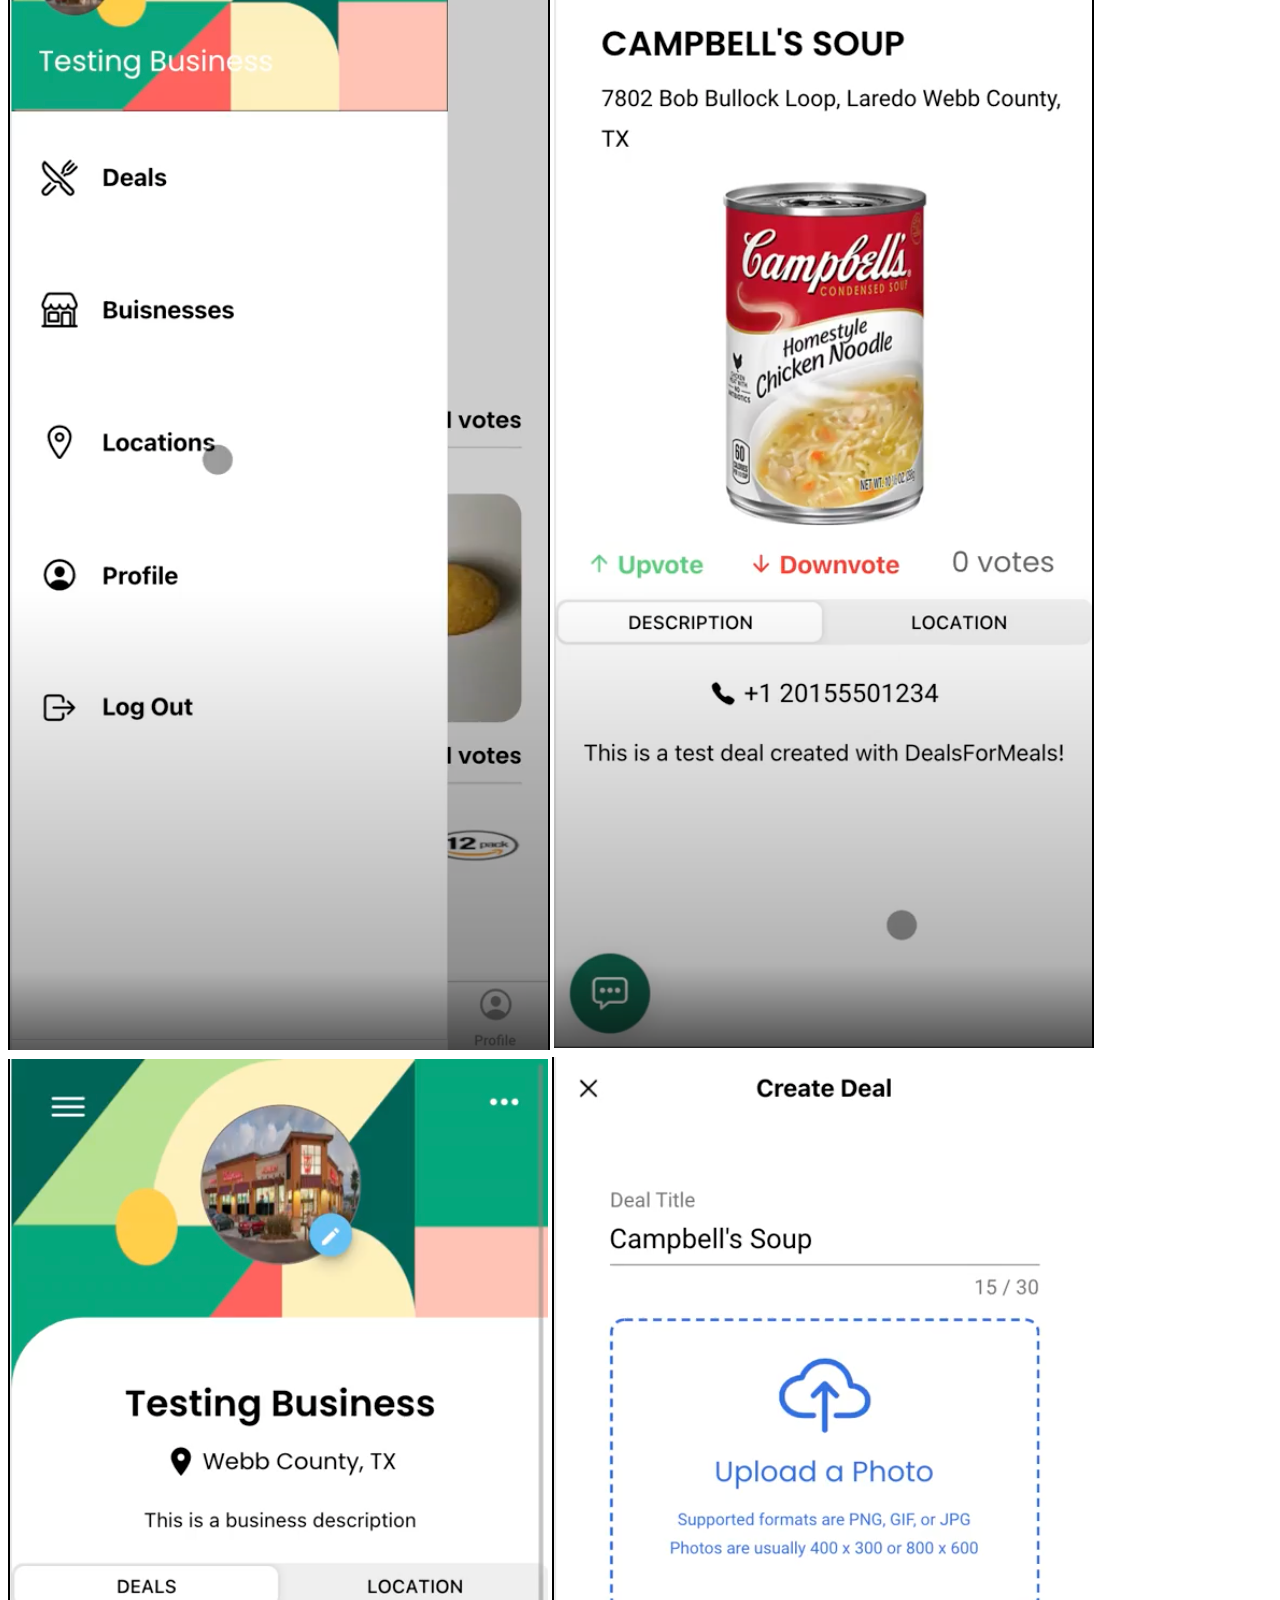
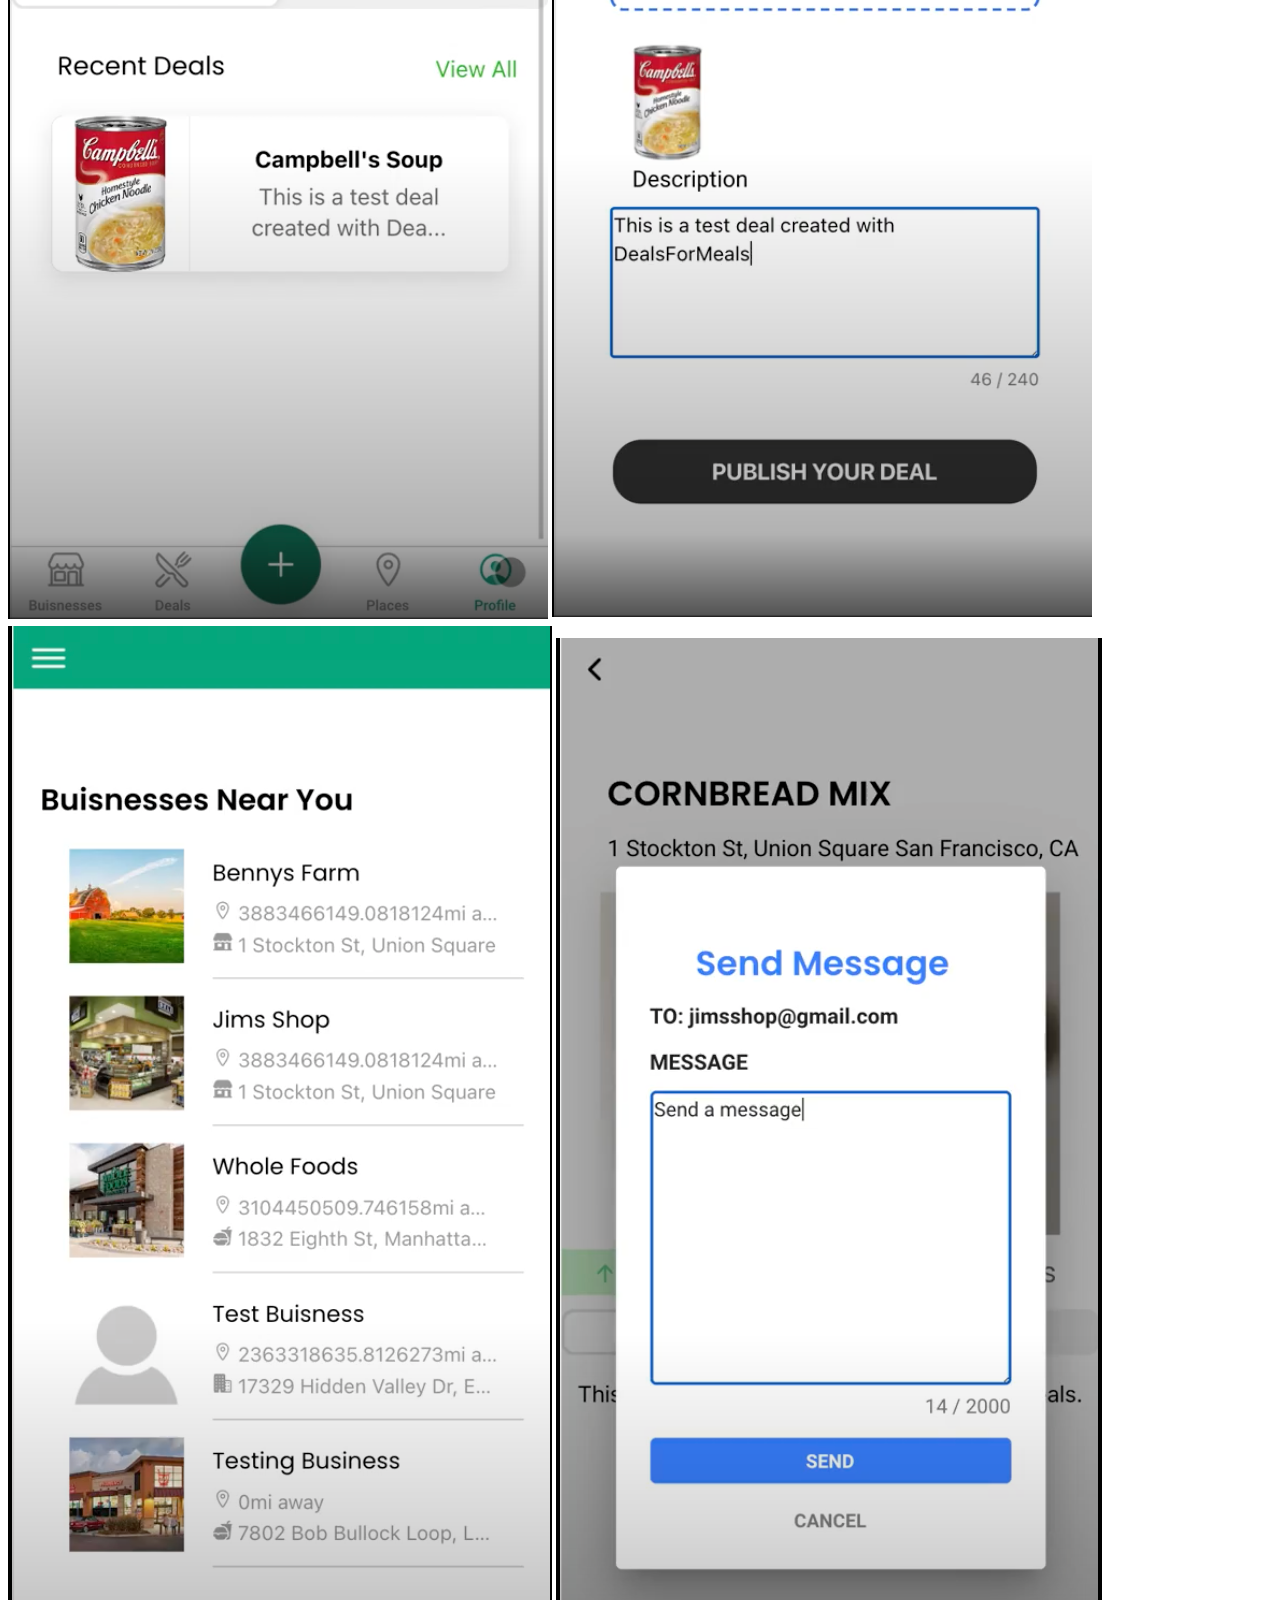
==== commit add12472: "feat: added new screenshots" ====
--- a/index.html
+++ b/index.html
@@ -139,10 +139,10 @@
       <div class="container">
 
         <div class="row content">
-          <div class="col-md-4" data-aos="fade-right">
-            <img src="assets/img/Screenshot2.png" class="img-fluid" alt=""" style="max-width: 60%;">
-          </div>
-          <div class="col-md-8 pt-4" data-aos="fade-up">
+          <div class="col-md-5" data-aos="fade-right">
+            <img src="assets/img/Screenshot4.png" class="img-fluid" alt="" style="max-width: 60%; margin-left: 10%;">
+          </div>
+          <div class="col-md-7 pt-4" data-aos="fade-up">
             <h3>A New Way to Donate Surplus Food.</h3>
             <p class="font-italic">
               Lorem ipsum dolor sit amet, consectetur adipiscing elit, sed do eiusmod tempor incididunt ut labore et
@@ -164,10 +164,10 @@
         </div>
 
         <div class="row content">
-          <div class="col-md-4 order-1 order-md-2" data-aos="fade-left">
-            <img src="assets/img/Screenshot3.png" class="img-fluid" alt="" style="max-width: 60%;">
-          </div>
-          <div class="col-md-8 pt-5 order-2 order-md-1" data-aos="fade-up">
+          <div class="col-md-5 order-1 order-md-2" data-aos="fade-left">
+            <img src="assets/img/Screenshot5.png" class="img-fluid" alt="" style="max-width: 60%; margin-left: 15%;">
+          </div>
+          <div class="col-md-7 pt-5 order-2 order-md-1" data-aos="fade-up">
             <h3>Corporis temporibus maiores provident</h3>
             <p class="font-italic">
               Lorem ipsum dolor sit amet, consectetur adipiscing elit, sed do eiusmod tempor incididunt ut labore et
@@ -189,10 +189,10 @@
         </div>
 
         <div class="row content">
-          <div class="col-md-4" data-aos="fade-right">
-            <img src="assets/img/details-3.png" class="img-fluid" alt="">
-          </div>
-          <div class="col-md-8 pt-5" data-aos="fade-up">
+          <div class="col-md-5" data-aos="fade-right">
+            <img src="assets/img/Screenshot5.png" class="img-fluid" alt="" style="max-width: 60%; margin-left: 10%;">
+          </div>
+          <div class="col-md-7 pt-5" data-aos="fade-up">
             <h3>Sunt consequatur ad ut est nulla consectetur reiciendis animi voluptas</h3>
             <p>Cupiditate placeat cupiditate placeat est ipsam culpa. Delectus quia minima quod. Sunt saepe odit aut
               quia voluptatem hic voluptas dolor doloremque.</p>
@@ -213,10 +213,10 @@
         </div>
 
         <div class="row content">
-          <div class="col-md-4 order-1 order-md-2" data-aos="fade-left">
-            <img src="assets/img/details-4.png" class="img-fluid" alt="">
-          </div>
-          <div class="col-md-8 pt-5 order-2 order-md-1" data-aos="fade-up">
+          <div class="col-md-5 order-1 order-md-2" data-aos="fade-left">
+            <img src="assets/img/Screenshot6.png" class="img-fluid" alt="" style="max-width: 60%; margin-left: 15%;">
+          </div>
+          <div class="col-md-7 pt-5 order-2 order-md-1" data-aos="fade-up">
             <h3>Quas et necessitatibus eaque impedit ipsum animi consequatur incidunt in</h3>
             <p class="font-italic">
               Lorem ipsum dolor sit amet, consectetur adipiscing elit, sed do eiusmod tempor incididunt ut labore et
@@ -241,8 +241,6 @@
       </div>
     </section><!-- End Details Section -->
 
-
-    <iframe src="https://drive.google.com/file/d/159nXPgCoDOjPScudQtINk0jyaua__g8c/preview" width="740" height="580"></iframe>
     <!-- ======= Gallery Section ======= -->
     <section id="gallery" class="gallery">
       <div class="container">
@@ -265,6 +263,9 @@
           <a href="assets/img/gallery/gallery-10.png" class="venobox" data-gall="gallery-carousel"><img src="assets/img/gallery/gallery-10.png" alt=""></a>
           <a href="assets/img/gallery/gallery-11.png" class="venobox" data-gall="gallery-carousel"><img src="assets/img/gallery/gallery-11.png" alt=""></a>
           <a href="assets/img/gallery/gallery-12.png" class="venobox" data-gall="gallery-carousel"><img src="assets/img/gallery/gallery-12.png" alt=""></a>
+          <a href="assets/img/gallery/gallery-13.png" class="venobox" data-gall="gallery-carousel"><img src="assets/img/gallery/gallery-13.png" alt=""></a>
+          <a href="assets/img/gallery/gallery-14.png" class="venobox" data-gall="gallery-carousel"><img src="assets/img/gallery/gallery-14.png" alt=""></a>
+          <a href="assets/img/gallery/gallery-15.png" class="venobox" data-gall="gallery-carousel"><img src="assets/img/gallery/gallery-15.png" alt=""></a>
         </div>
 
       </div>
@@ -272,7 +273,7 @@
     <!-- End Gallery Section -->
 
     <!-- ======= Testimonials Section ======= -->
-    <section id="testimonials" class="testimonials section-bg">
+    <!-- <section id="testimonials" class="testimonials section-bg">
       <div class="container">
 
         <div class="section-title">
@@ -357,7 +358,8 @@
         </div>
 
       </div>
-    </section><!-- End Testimonials Section -->
+    </section> -->
+    <!-- End Testimonials Section -->
 
     <!-- Donation Section -->
     <section id="donate" class="gallery">
--- a/assets/css/style.css
+++ b/assets/css/style.css
@@ -0,0 +1,1337 @@
+/**
+* Template Name: Appland - v3.0.0
+* Template URL: https://bootstrapmade.com/free-bootstrap-app-landing-page-template/
+* Author: BootstrapMade.com
+* License: https://bootstrapmade.com/license/
+*/
+
+/*--------------------------------------------------------------
+# General
+--------------------------------------------------------------*/
+body {
+  font-family: "Open Sans", sans-serif;
+  color: #585a61;
+}
+
+
+
+a {
+  color: #1d70a0;
+  text-decoration: none;
+}
+
+a:hover {
+  color: #255ea8;
+  text-decoration: none;
+}
+
+h1, h2, h3, h4, h5, h6 {
+  font-family: "Raleway", sans-serif;
+}
+
+@media (prefers-reduced-motion: no-preference) {
+  :root {
+    scroll-behavior: auto;
+  }
+}
+
+/*--------------------------------------------------------------
+# Header
+--------------------------------------------------------------*/
+#header {
+  transition: all 0.5s;
+  z-index: 997;
+  transition: all 0.5s;
+  padding: 15px 0;
+  background: rgba(255, 255, 255, 0.95);
+}
+
+#header.header-transparent {
+  background: transparent;
+}
+
+#header.header-scrolled {
+  background: rgba(255, 255, 255, 0.95);
+  box-shadow: 0px 2px 15px rgba(0, 0, 0, 0.1);
+}
+
+#header .logo h1 {
+  font-size: 30px;
+  margin: 0;
+  padding: 6px 0;
+  line-height: 1;
+  font-weight: 400;
+  letter-spacing: 2px;
+}
+
+#header .logo h1 a, #header .logo h1 a:hover {
+  color: #4043E1;
+  font-weight: bold;
+  text-decoration: none;
+}
+
+#header .logo img {
+  padding: 6px 0;
+  margin: 0;
+  max-height: 40px;
+}
+
+/*--------------------------------------------------------------
+# Navigation Menu
+--------------------------------------------------------------*/
+/* Desktop Navigation */
+.nav-menu, .nav-menu * {
+  margin: 0;
+  padding: 0;
+  list-style: none;
+}
+
+.nav-menu > ul > li {
+  position: relative;
+  white-space: nowrap;
+  float: left;
+}
+
+.nav-menu a {
+  display: block;
+  position: relative;
+  color: #47536e;
+  padding: 12px 15px;
+  transition: 0.3s;
+  font-size: 14px;
+  font-family: "Open Sans", sans-serif;
+}
+
+.nav-menu a:hover, .nav-menu .active > a, .nav-menu li:hover > a {
+  color: #5777ba;
+  text-decoration: none;
+}
+
+.nav-menu .get-started a {
+  background: #0a58ca;
+  color: #fff;
+  border-radius: 50px;
+  margin: 0 15px;
+  padding: 10px 25px;
+}
+
+.nav-menu .get-started a:hover {
+  background: #748ec6;
+  color: #fff;
+}
+
+.nav-menu .drop-down ul {
+  display: block;
+  position: absolute;
+  left: 0;
+  top: calc(100% - 30px);
+  z-index: 99;
+  opacity: 0;
+  visibility: hidden;
+  padding: 10px 0;
+  background: #fff;
+  box-shadow: 0px 0px 30px rgba(127, 137, 161, 0.25);
+  transition: ease all 0.3s;
+}
+
+.nav-menu .drop-down:hover > ul {
+  opacity: 1;
+  top: 100%;
+  visibility: visible;
+}
+
+.nav-menu .drop-down li {
+  min-width: 180px;
+  position: relative;
+}
+
+.nav-menu .drop-down ul a {
+  padding: 10px 20px;
+  font-size: 14px;
+  font-weight: 500;
+  text-transform: none;
+  color: #233355;
+}
+
+.nav-menu .drop-down ul a:hover, .nav-menu .drop-down ul .active > a, .nav-menu .drop-down ul li:hover > a {
+  color: #5777ba;
+}
+
+.nav-menu .drop-down > a:after {
+  content: "\ea99";
+  font-family: IcoFont;
+  padding-left: 5px;
+}
+
+.nav-menu .drop-down .drop-down ul {
+  top: 0;
+  left: calc(100% - 30px);
+}
+
+.nav-menu .drop-down .drop-down:hover > ul {
+  opacity: 1;
+  top: 0;
+  left: 100%;
+}
+
+.nav-menu .drop-down .drop-down > a {
+  padding-right: 35px;
+}
+
+.nav-menu .drop-down .drop-down > a:after {
+  content: "\eaa0";
+  font-family: IcoFont;
+  position: absolute;
+  right: 15px;
+}
+
+@media (max-width: 1366px) {
+  .nav-menu .drop-down .drop-down ul {
+    left: -90%;
+  }
+  .nav-menu .drop-down .drop-down:hover > ul {
+    left: -100%;
+  }
+  .nav-menu .drop-down .drop-down > a:after {
+    content: "\ea9d";
+  }
+}
+
+/* Mobile Navigation */
+.mobile-nav-toggle {
+  position: fixed;
+  right: 15px;
+  top: 22px;
+  z-index: 9998;
+  border: 0;
+  background: none;
+  font-size: 24px;
+  transition: all 0.4s;
+  outline: none !important;
+  line-height: 1;
+  cursor: pointer;
+  text-align: right;
+}
+
+.mobile-nav-toggle i {
+  color: #5777ba;
+}
+
+.mobile-nav {
+  position: fixed;
+  top: 55px;
+  right: 15px;
+  bottom: 15px;
+  left: 15px;
+  z-index: 9999;
+  overflow-y: auto;
+  background: #fff;
+  transition: ease-in-out 0.2s;
+  opacity: 0;
+  visibility: hidden;
+  border-radius: 10px;
+  padding: 10px 0;
+}
+
+.mobile-nav * {
+  margin: 0;
+  padding: 0;
+  list-style: none;
+}
+
+.mobile-nav a {
+  display: block;
+  position: relative;
+  color: #47536e;
+  padding: 10px 20px;
+  font-weight: 500;
+  outline: none;
+}
+
+.mobile-nav a:hover, .mobile-nav .active > a, .mobile-nav li:hover > a {
+  color: #5777ba;
+  text-decoration: none;
+}
+
+.mobile-nav .drop-down > a:after {
+  content: "\ea99";
+  font-family: IcoFont;
+  padding-left: 10px;
+  position: absolute;
+  right: 15px;
+}
+
+.mobile-nav .active.drop-down > a:after {
+  content: "\eaa1";
+}
+
+.mobile-nav .drop-down > a {
+  padding-right: 35px;
+}
+
+.mobile-nav .drop-down ul {
+  display: none;
+  overflow: hidden;
+}
+
+.mobile-nav .drop-down li {
+  padding-left: 20px;
+}
+
+.mobile-nav-overly {
+  width: 100%;
+  height: 100%;
+  z-index: 9997;
+  top: 0;
+  left: 0;
+  position: fixed;
+  background: rgba(35, 51, 85, 0.7);
+  overflow: hidden;
+  display: none;
+  transition: ease-in-out 0.2s;
+}
+
+.mobile-nav-active {
+  overflow: hidden;
+}
+
+.mobile-nav-active .mobile-nav {
+  opacity: 1;
+  visibility: visible;
+}
+
+.mobile-nav-active .mobile-nav-toggle i {
+  color: #fff;
+}
+
+/*--------------------------------------------------------------
+# Hero Section
+--------------------------------------------------------------*/
+#hero {
+  width: 100%;
+  position: relative;
+  overflow: hidden;
+  padding: 140px 0 100px 0;
+  margin-bottom: -75px;
+}
+
+#hero::before {
+  content: '';
+  position: absolute;
+  right: -100%;
+  top: 20%;
+  width: 250%;
+  height: 200%;
+  z-index: -1;
+  background-color: #e8ecf5;
+  transform: skewY(135deg);
+}
+
+#hero h1 {
+  margin: 0 0 10px 0;
+  font-size: 48px;
+  font-weight: 500;
+  line-height: 56px;
+  color: #4043E1;
+  font-family: "Poppins", sans-serif;
+}
+
+#hero h2 {
+  color: #515f7d;
+  margin-bottom: 50px;
+  font-size: 20px;
+}
+
+#hero .download-btn {
+  font-weight: bold;
+  font-size: 15px;
+  display: inline-block;
+  padding: 8px 24px 10px 46px;
+  border-radius: 3px;
+  transition: 0.5s;
+  color: #fff;
+  background: #47536e;
+  position: relative;
+}
+
+#hero .download-btn:hover {
+  background: #5777ba;
+}
+
+#hero .download-btn i {
+  font-size: 20px;
+  position: absolute;
+  left: 18px;
+  top: 8.5px;
+}
+
+#hero .download-btn + .download-btn {
+  margin-left: 20px;
+}
+
+@media (max-width: 991px) {
+  #hero {
+    text-align: center;
+  }
+  #hero .download-btn + .download-btn {
+    margin: 0 10px;
+  }
+  #hero .hero-img {
+    text-align: center;
+  }
+  #hero .hero-img img {
+    width: 60%;
+  }
+}
+
+@media (max-width: 768px) {
+  #hero h1 {
+    font-size: 28px;
+    line-height: 36px;
+  }
+  #hero h2 {
+    font-size: 18px;
+    line-height: 24px;
+    margin-bottom: 30px;
+  }
+  #hero .hero-img img {
+    width: 70%;
+  }
+}
+
+@media (max-width: 575px) {
+  #hero .hero-img img {
+    width: 60%;
+  }
+}
+
+/*--------------------------------------------------------------
+# Sections General
+--------------------------------------------------------------*/
+section {
+  padding: 60px 0;
+  overflow: hidden;
+}
+
+.section-bg {
+  background-color: #f2f5fa;
+}
+
+.section-title {
+  text-align: center;
+  padding-bottom: 30px;
+}
+
+.section-title h2 {
+  font-size: 32px;
+  font-weight: 400;
+  margin-bottom: 20px;
+  padding-bottom: 0;
+  margin-top: 5rem;
+  color: #5777ba;
+  font-family: "Poppins", sans-serif;
+}
+
+.section-title p {
+  margin-bottom: 0;
+}
+
+/*--------------------------------------------------------------
+# Breadcrumbs
+--------------------------------------------------------------*/
+.breadcrumbs {
+  padding: 15px 0;
+  background-color: #f6f8fb;
+  min-height: 40px;
+}
+
+.breadcrumbs h2 {
+  font-size: 24px;
+  font-weight: 300;
+}
+
+.breadcrumbs ol {
+  display: flex;
+  flex-wrap: wrap;
+  list-style: none;
+  padding: 0;
+  margin: 0;
+  font-size: 14px;
+}
+
+.breadcrumbs ol li + li {
+  padding-left: 10px;
+}
+
+.breadcrumbs ol li + li::before {
+  display: inline-block;
+  padding-right: 10px;
+  color: #6c757d;
+  content: "/";
+}
+
+@media (max-width: 768px) {
+  .breadcrumbs .d-flex {
+    display: block !important;
+  }
+  .breadcrumbs ol {
+    display: block;
+  }
+  .breadcrumbs ol li {
+    display: inline-block;
+  }
+}
+
+/*--------------------------------------------------------------
+# App Features
+--------------------------------------------------------------*/
+.features .content {
+  padding: 30px 0;
+}
+
+.features .content .icon-box {
+  margin-top: 25px;
+}
+
+.features .content .icon-box h4 {
+  font-size: 20px;
+  font-weight: 700;
+  margin: 5px 0 10px 60px;
+}
+
+.features .content .icon-box i {
+  font-size: 48px;
+  float: left;
+  color: #5777ba;
+}
+
+.features .content .icon-box p {
+  font-size: 15px;
+  color: #979aa1;
+  margin-left: 60px;
+}
+
+@media (max-width: 991px) {
+  .features .image {
+    text-align: center;
+  }
+  .features .image img {
+    max-width: 80%;
+  }
+}
+
+@media (max-width: 667px) {
+  .features .image img {
+    max-width: 60%;
+  }
+}
+
+/*--------------------------------------------------------------
+# Details
+--------------------------------------------------------------*/
+.details .content + .content {
+  margin-top: 100px;
+}
+
+.details .content h3 {
+  font-weight: 700;
+  font-size: 32px;
+  color: #47536e;
+}
+
+.details .content ul {
+  list-style: none;
+  padding: 0;
+}
+
+.details .content ul li {
+  padding-bottom: 10px;
+}
+
+.details .content ul i {
+  font-size: 20px;
+  padding-right: 4px;
+  color: #5777ba;
+}
+
+.details .content p:last-child {
+  margin-bottom: 0;
+}
+
+/*--------------------------------------------------------------
+# Gallery
+--------------------------------------------------------------*/
+.gallery {
+  overflow: hidden;
+}
+
+.gallery .owl-nav, .gallery .owl-dots {
+  margin-top: 40px;
+  text-align: center;
+}
+
+.gallery .owl-item {
+  transition: 0.3s ease-in-out;
+}
+
+.gallery .owl-dot {
+  display: inline-block;
+  margin: 0 5px;
+  width: 12px;
+  height: 12px;
+  border-radius: 50%;
+  background-color: #eff2f8 !important;
+}
+
+.gallery .owl-dot.active {
+  background-color: #5777ba !important;
+}
+
+.gallery .gallery-carousel {
+  padding-top: 30px;
+}
+
+.gallery .gallery-carousel .owl-stage-outer {
+  overflow: visible;
+}
+
+@media (min-width: 992px) {
+  .gallery .gallery-carousel .center {
+    border: 6px solid #5777ba;
+    padding: 4px;
+    background: #fff;
+    z-index: 1;
+    transform: scale(1.2);
+    margin-top: 10px;
+    border-radius: 0px;
+  }
+}
+
+/*--------------------------------------------------------------
+# Testimonials
+--------------------------------------------------------------*/
+.testimonials .testimonial-wrap {
+  padding-left: 50px;
+}
+
+.testimonials .testimonial-item {
+  box-sizing: content-box;
+  padding: 30px 30px 30px 60px;
+  margin: 30px 15px;
+  min-height: 200px;
+  box-shadow: 0px 2px 12px rgba(0, 0, 0, 0.08);
+  position: relative;
+  background: #fff;
+}
+
+.testimonials .testimonial-item .testimonial-img {
+  width: 90px;
+  border-radius: 10px;
+  border: 6px solid #fff;
+  position: absolute;
+  left: -45px;
+}
+
+.testimonials .testimonial-item h3 {
+  font-size: 18px;
+  font-weight: bold;
+  margin: 10px 0 5px 0;
+  color: #111;
+}
+
+.testimonials .testimonial-item h4 {
+  font-size: 14px;
+  color: #999;
+  margin: 0;
+}
+
+.testimonials .testimonial-item .quote-icon-left, .testimonials .testimonial-item .quote-icon-right {
+  color: #e8ecf5;
+  font-size: 26px;
+}
+
+.testimonials .testimonial-item .quote-icon-left {
+  display: inline-block;
+  left: -5px;
+  position: relative;
+}
+
+.testimonials .testimonial-item .quote-icon-right {
+  display: inline-block;
+  right: -5px;
+  position: relative;
+  top: 10px;
+}
+
+.testimonials .testimonial-item p {
+  font-style: italic;
+  margin: 15px auto 15px auto;
+}
+
+.testimonials .owl-nav, .testimonials .owl-dots {
+  margin-top: 5px;
+  text-align: center;
+}
+
+.testimonials .owl-dot {
+  display: inline-block;
+  margin: 0 5px;
+  width: 12px;
+  height: 12px;
+  border-radius: 50%;
+  background-color: #ddd !important;
+}
+
+.testimonials .owl-dot.active {
+  background-color: #5777ba !important;
+}
+
+@media (max-width: 767px) {
+  .testimonials .testimonial-wrap {
+    padding-left: 0;
+  }
+  .testimonials .testimonial-item {
+    padding: 30px;
+    margin: 15px;
+  }
+  .testimonials .testimonial-item .testimonial-img {
+    position: static;
+    left: auto;
+  }
+}
+
+/*--------------------------------------------------------------
+# Pricing
+--------------------------------------------------------------*/
+.pricing .row {
+  padding-top: 40px;
+}
+
+.pricing .box {
+  padding: 40px;
+  margin-bottom: 30px;
+  box-shadow: 0px 0px 30px rgba(73, 78, 92, 0.15);
+  background: #fff;
+  text-align: center;
+}
+
+.pricing h3 {
+  font-weight: 300;
+  margin-bottom: 15px;
+  font-size: 28px;
+}
+
+.pricing h4 {
+  font-size: 46px;
+  color: #5777ba;
+  font-weight: 400;
+  font-family: "Open Sans", sans-serif;
+  margin-bottom: 25px;
+}
+
+.pricing h4 span {
+  color: #bababa;
+  font-size: 18px;
+  display: block;
+}
+
+.pricing ul {
+  padding: 0;
+  list-style: none;
+  color: #999;
+  text-align: left;
+  line-height: 20px;
+}
+
+.pricing ul li {
+  padding-bottom: 12px;
+}
+
+.pricing ul i {
+  color: #5777ba;
+  font-size: 18px;
+  padding-right: 4px;
+}
+
+.pricing ul .na {
+  color: #ccc;
+}
+
+.pricing ul .na i {
+  color: #ccc;
+}
+
+.pricing ul .na span {
+  text-decoration: line-through;
+}
+
+.pricing .get-started-btn {
+  background: #47536e;
+  display: inline-block;
+  padding: 6px 30px;
+  border-radius: 20px;
+  color: #fff;
+  transition: none;
+  font-size: 14px;
+  font-weight: 400;
+  font-family: "Raleway", sans-serif;
+  transition: 0.3s;
+}
+
+.pricing .get-started-btn:hover {
+  background: #5777ba;
+}
+
+.pricing .featured {
+  z-index: 10;
+  margin: -30px -5px 0 -5px;
+}
+
+.pricing .featured .get-started-btn {
+  background: #5777ba;
+}
+
+.pricing .featured .get-started-btn:hover {
+  background: #748ec6;
+}
+
+@media (max-width: 992px) {
+  .pricing .box {
+    max-width: 60%;
+    margin: 0 auto 30px auto;
+  }
+}
+
+@media (max-width: 767px) {
+  .pricing .box {
+    max-width: 80%;
+    margin: 0 auto 30px auto;
+  }
+}
+
+@media (max-width: 420px) {
+  .pricing .box {
+    max-width: 100%;
+    margin: 0 auto 30px auto;
+  }
+}
+
+/*--------------------------------------------------------------
+# Frequently Asked Questions
+--------------------------------------------------------------*/
+.faq .accordion-list {
+  padding: 0 100px;
+}
+
+.faq .accordion-list ul {
+  padding: 0;
+  list-style: none;
+}
+
+.faq .accordion-list li + li {
+  margin-top: 15px;
+}
+
+.faq .accordion-list li {
+  padding: 20px;
+  background: #fff;
+  border-radius: 4px;
+  position: relative;
+}
+
+.faq .accordion-list a {
+  display: block;
+  position: relative;
+  font-family: "Poppins", sans-serif;
+  font-size: 16px;
+  line-height: 24px;
+  font-weight: 500;
+  padding: 0 30px;
+  outline: none;
+  cursor: pointer;
+}
+
+.faq .accordion-list .icon-help {
+  font-size: 24px;
+  position: absolute;
+  right: 0;
+  left: 20px;
+  color: #b1c0df;
+}
+
+.faq .accordion-list .icon-show, .faq .accordion-list .icon-close {
+  font-size: 24px;
+  position: absolute;
+  right: 0;
+  top: 0;
+}
+
+.faq .accordion-list p {
+  margin-bottom: 0;
+  padding: 10px 0 0 0;
+}
+
+.faq .accordion-list .icon-show {
+  display: none;
+}
+
+.faq .accordion-list a.collapsed {
+  color: #343a40;
+}
+
+.faq .accordion-list a.collapsed:hover {
+  color: #5777ba;
+}
+
+.faq .accordion-list a.collapsed .icon-show {
+  display: inline-block;
+}
+
+.faq .accordion-list a.collapsed .icon-close {
+  display: none;
+}
+
+@media (max-width: 1200px) {
+  .faq .accordion-list {
+    padding: 0;
+  }
+}
+
+/*--------------------------------------------------------------
+# Contact
+--------------------------------------------------------------*/
+.contact .info {
+  padding: 20px 40px;
+  background: #f1f3f6;
+  color: #47536e;
+  text-align: center;
+  border: 1px solid #fff;
+}
+
+.contact .info i {
+  font-size: 48px;
+  color: #9fb2d8;
+  margin-bottom: 15px;
+}
+
+.contact .info h4 {
+  padding: 0;
+  margin: 0 0 10px 0;
+  font-size: 16px;
+  font-weight: 600;
+  text-transform: uppercase;
+  font-family: "Poppins", sans-serif;
+}
+
+.contact .info p {
+  font-size: 15px;
+}
+
+.contact .php-email-form {
+  width: 100%;
+}
+
+
+.main-email-form{
+  margin: auto;
+  margin-top: 1.5rem;
+}
+
+.contact .php-email-form .validate {
+  display: none;
+  color: red;
+  margin: 0;
+  font-weight: 400;
+  font-size: 13px;
+}
+
+.contact .php-email-form .error-message {
+  display: none;
+  color: #fff;
+  background: #ed3c0d;
+  text-align: left;
+  padding: 15px;
+  font-weight: 600;
+}
+
+.contact .php-email-form .error-message br + br {
+  margin-top: 25px;
+}
+
+.contact .php-email-form .sent-message {
+  display: none;
+  color: #fff;
+  background: #18d26e;
+  text-align: center;
+  padding: 15px;
+  font-weight: 600;
+}
+
+.contact .php-email-form .loading {
+  display: none;
+  background: #fff;
+  text-align: center;
+  padding: 15px;
+}
+
+.contact .php-email-form .loading:before {
+  content: "";
+  display: inline-block;
+  border-radius: 50%;
+  width: 24px;
+  height: 24px;
+  margin: 0 10px -6px 0;
+  border: 3px solid #18d26e;
+  border-top-color: #eee;
+  -webkit-animation: animate-loading 1s linear infinite;
+  animation: animate-loading 1s linear infinite;
+}
+
+.contact .php-email-form label {
+  font-family: "Poppins", sans-serif;
+  margin-bottom: 5px;
+  color: #8a8c95;
+}
+
+.contact .php-email-form input, .contact .php-email-form textarea {
+  border-radius: 0;
+  box-shadow: none;
+  font-size: 14px;
+}
+
+.contact .php-email-form input:focus, .contact .php-email-form textarea:focus {
+  border-color: #5777ba;
+}
+
+.contact .php-email-form input {
+  padding: 10px 15px;
+}
+
+.contact .php-email-form textarea {
+  padding: 12px 15px;
+}
+
+.contact .php-email-form button[type="submit"] {
+  background: #fff;
+  border: 2px solid #5777ba;
+  padding: 10px 24px;
+  color: #5777ba;
+  transition: 0.4s;
+  border-radius: 50px;
+  margin-top: 5px;
+}
+
+.contact .php-email-form button[type="submit"]:hover {
+  background: #5777ba;
+  color: #fff;
+}
+
+@media (max-width: 1024px) {
+  .contact .php-email-form {
+    padding: 30px 15px 15px 15px;
+  }
+}
+
+@media (max-width: 768px) {
+  .contact .php-email-form {
+    padding: 15px 0 0 0;
+  }
+}
+
+@-webkit-keyframes animate-loading {
+  0% {
+    transform: rotate(0deg);
+  }
+  100% {
+    transform: rotate(360deg);
+  }
+}
+
+@keyframes animate-loading {
+  0% {
+    transform: rotate(0deg);
+  }
+  100% {
+    transform: rotate(360deg);
+  }
+}
+
+/*--------------------------------------------------------------
+# Footer
+--------------------------------------------------------------*/
+footer {
+  background: #fff;
+  padding: 0 0 30px 0;
+  color: #47536e;
+  font-size: 14px;
+  background: #bec5ce;
+}
+
+#footer .footer-newsletter {
+  padding: 50px 0;
+  background: #eff2f8;
+  text-align: center;
+  font-size: 15px;
+}
+
+#footer .footer-newsletter h4 {
+  font-size: 24px;
+  margin: 0 0 20px 0;
+  padding: 0;
+  line-height: 1;
+  font-weight: 600;
+  color: #47536e;
+}
+
+#footer .footer-newsletter form {
+  margin-top: 30px;
+  background: #fff;
+  padding: 6px 10px;
+  position: relative;
+  border-radius: 50px;
+  box-shadow: 0px 2px 15px rgba(0, 0, 0, 0.1);
+  text-align: left;
+}
+
+#footer .footer-newsletter form input[type="email"] {
+  border: 0;
+  padding: 4px 8px;
+  width: calc(100% - 100px);
+}
+
+#footer .footer-newsletter form input[type="submit"] {
+  position: absolute;
+  top: 0;
+  right: 0;
+  bottom: 0;
+  border: 0;
+  background: none;
+  font-size: 16px;
+  padding: 0 20px;
+  background: #5777ba;
+  color: #fff;
+  transition: 0.3s;
+  border-radius: 50px;
+  box-shadow: 0px 2px 15px rgba(0, 0, 0, 0.1);
+}
+
+#footer .footer-newsletter form input[type="submit"]:hover {
+  background: #415f9d;
+}
+
+#footer .footer-top {
+  padding: 60px 0 30px 0;
+  background: #fff;
+}
+
+#footer .footer-top .footer-contact {
+  margin-bottom: 30px;
+}
+
+#footer .footer-top .footer-contact h4 {
+  font-size: 22px;
+  margin: 0 0 30px 0;
+  padding: 2px 0 2px 0;
+  line-height: 1;
+  font-weight: 700;
+  color: #47536e;
+}
+
+#footer .footer-top .footer-contact p {
+  font-size: 14px;
+  line-height: 24px;
+  margin-bottom: 0;
+  font-family: "Raleway", sans-serif;
+  color: #8a8c95;
+}
+
+#footer .footer-top h4 {
+  font-size: 16px;
+  font-weight: bold;
+  color: #47536e;
+  position: relative;
+  padding-bottom: 12px;
+}
+
+#footer .footer-top .footer-links {
+  margin-bottom: 30px;
+}
+
+#footer .footer-top .footer-links ul {
+  list-style: none;
+  padding: 0;
+  margin: 0;
+}
+
+#footer .footer-top .footer-links ul i {
+  padding-right: 2px;
+  color: #9fb2d8;
+  font-size: 18px;
+  line-height: 1;
+}
+
+#footer .footer-top .footer-links ul li {
+  padding: 10px 0;
+  display: flex;
+  align-items: center;
+}
+
+#footer .footer-top .footer-links ul li:first-child {
+  padding-top: 0;
+}
+
+#footer .footer-top .footer-links ul a {
+  color: #8a8c95;
+  transition: 0.3s;
+  display: inline-block;
+  line-height: 1;
+}
+
+#footer .footer-top .footer-links ul a:hover {
+  text-decoration: none;
+  color: #5777ba;
+}
+
+#footer .footer-top .social-links a {
+  font-size: 18px;
+  display: inline-block;
+  background: #5777ba;
+  color: #fff;
+  line-height: 1;
+  padding: 8px 0;
+  margin-right: 4px;
+  border-radius: 50%;
+  text-align: center;
+  width: 36px;
+  height: 36px;
+  transition: 0.3s;
+}
+
+#footer .footer-top .social-links a:hover {
+  background: #27282c;
+  color: #fff;
+  text-decoration: none;
+}
+
+#footer .copyright {
+  text-align: center;
+  float: left;
+  color: #47536e;
+}
+
+#footer .credits {
+  float: right;
+  text-align: center;
+  font-size: 13px;
+  color: #47536e;
+}
+
+@media (max-width: 768px) {
+  #footer .copyright, #footer .credits {
+    float: none;
+    text-align: center;
+    padding: 5px 0;
+  }
+}
+
+
+/* Donations CSS */
+
+@import url("https://cdnjs.cloudflare.com/ajax/libs/octicons/3.1.0/octicons.min.css");
+
+.donate li {
+    list-style: none;
+    display: inline-block;
+    padding: 20px;
+    background-color: #2C3E50;
+    margin: 10px;
+    width: 18%;
+    text-align: center;
+    color: #ecf0f1;
+    font-weight: bold;
+    opacity: 0.7;
+    cursor: pointer;
+}
+
+@media only screen and (max-width: 600px) {
+  .donate li {
+    width: 30%;
+  }
+}
+
+.donate-button-container{
+  width: 100%;
+  text-align: center;
+}
+
+.donate-button{
+    margin-top: 2rem;
+    width: 10rem;
+    height: 3rem;
+    font-size: 1.5rem;
+    border: 5px solid #0a58ca;
+    text-align: center;
+    background-color: #0a58ca;
+    color: white;
+    border-radius: 3px;
+}
+
+.donate li:hover {
+    opacity: 1;
+}
+
+.donate li.active {
+    opacity: 1;
+    background-color: #2e85cc;
+}
+
+
+.donate li > input {
+    max-width: 56px;
+    border: none;
+    padding: 10px;
+    font-family: "Open Sans", sans-serif;
+    margin-left: 10px;
+}
+
+.donate li:last-of-type {
+    padding: 10px !important;
+}
+
+.donate ul {
+    padding: 0;
+    margin: 0;
+}
+
+button.btn.bg-orange {
+    padding: 20px 160px;
+}
+
+.donate {
+    text-align: center;
+}
+
+.footer {
+    text-align: center;
+    position: fixed;
+    left: 0;
+    right: 0;
+    bottom: 25px;
+    font-family: "Open Sans", sans-serif;
+    font-weight: 400;
+    color: #333;
+}
+
+
+.footer a {
+    text-decoration: none;
+    color: #111;
+    font-weight: bold;
+}
+.footer a:hover {
+    color: #111;
+}
+
+.footer a:hover {
+    text-decoration: underline;
+}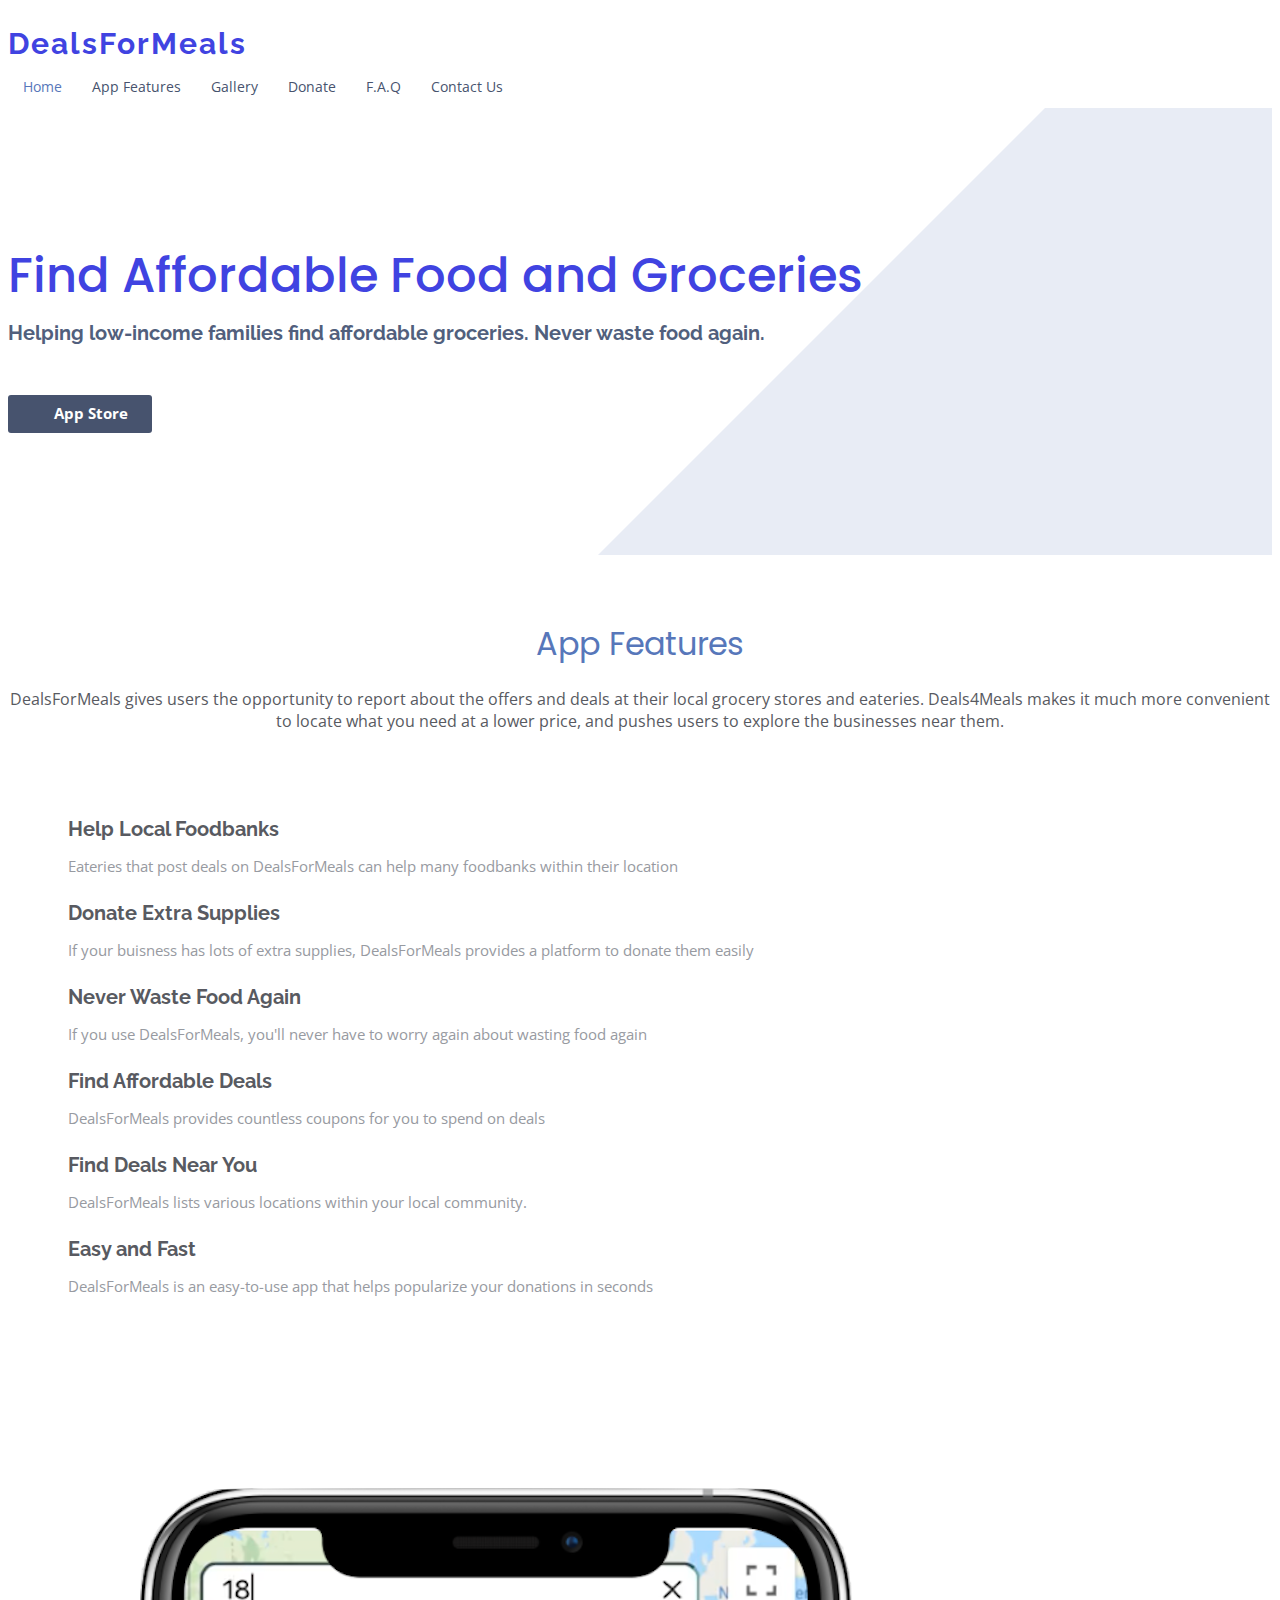
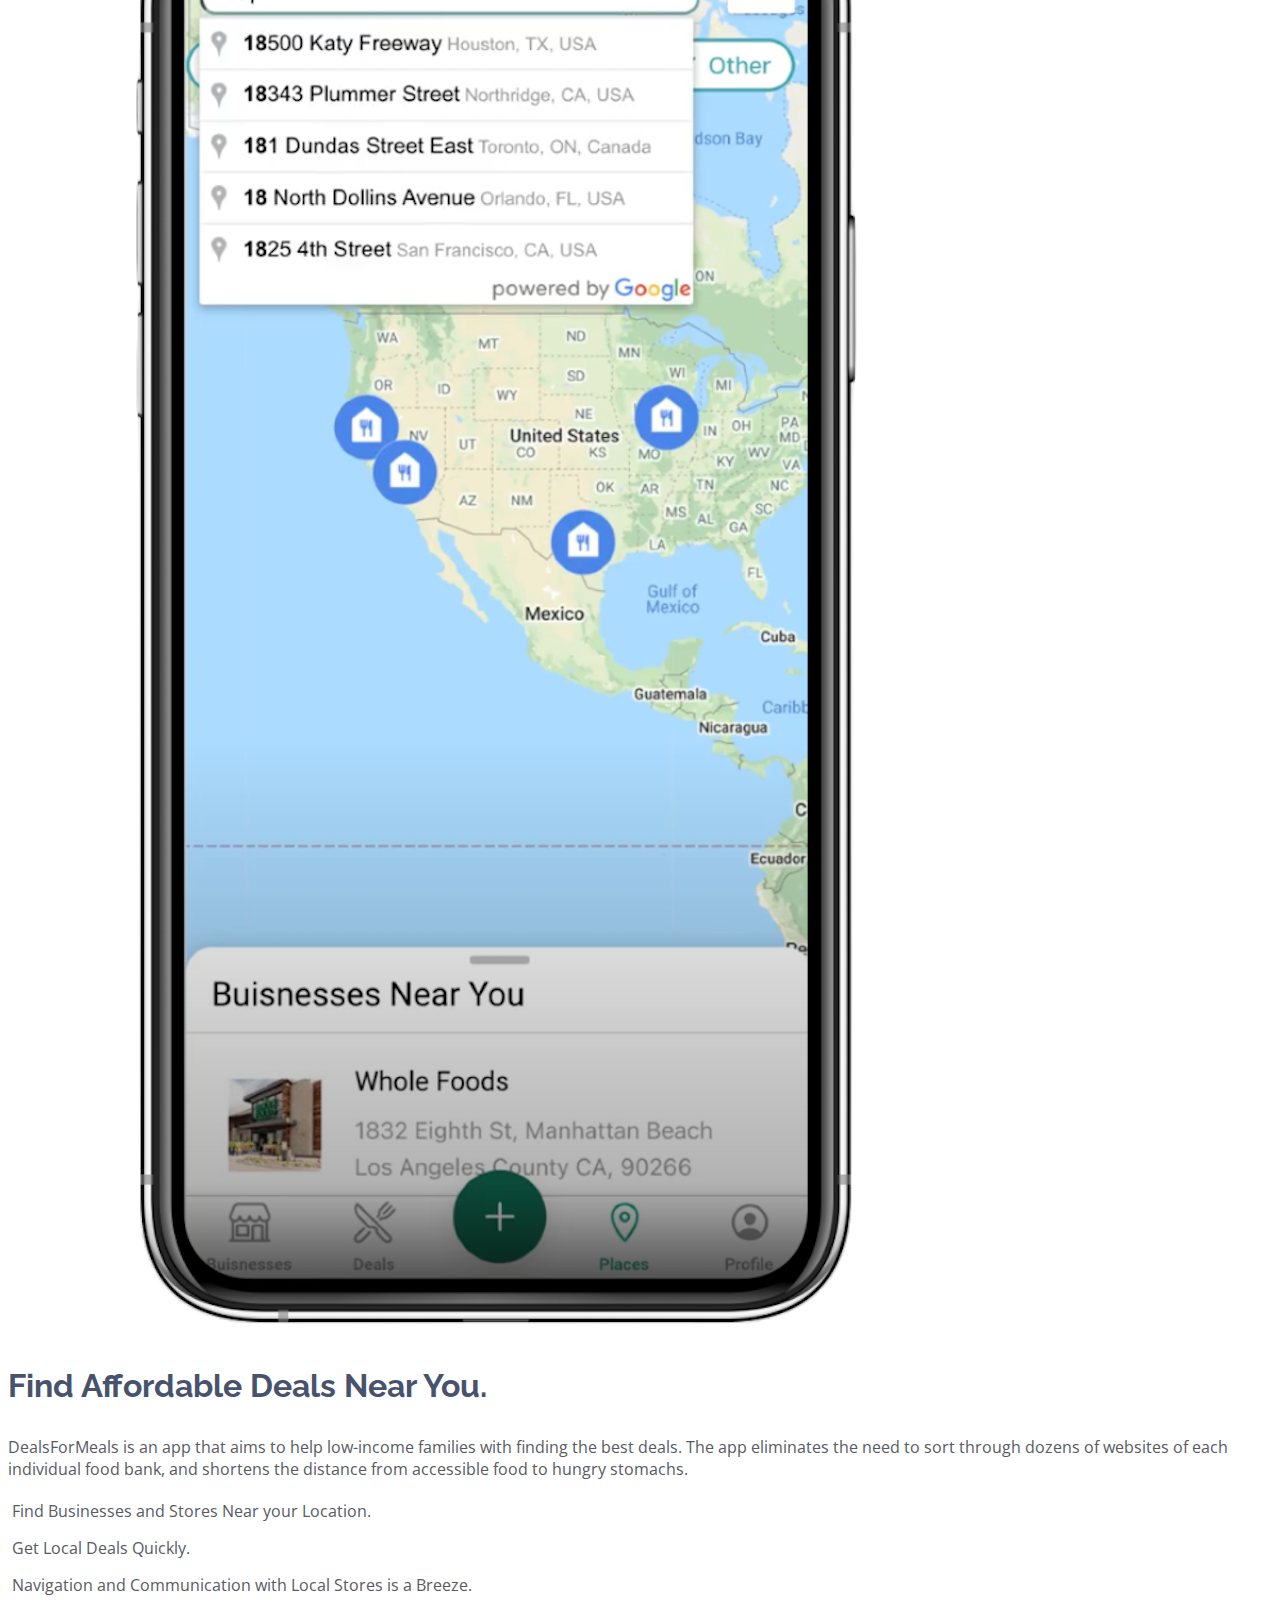
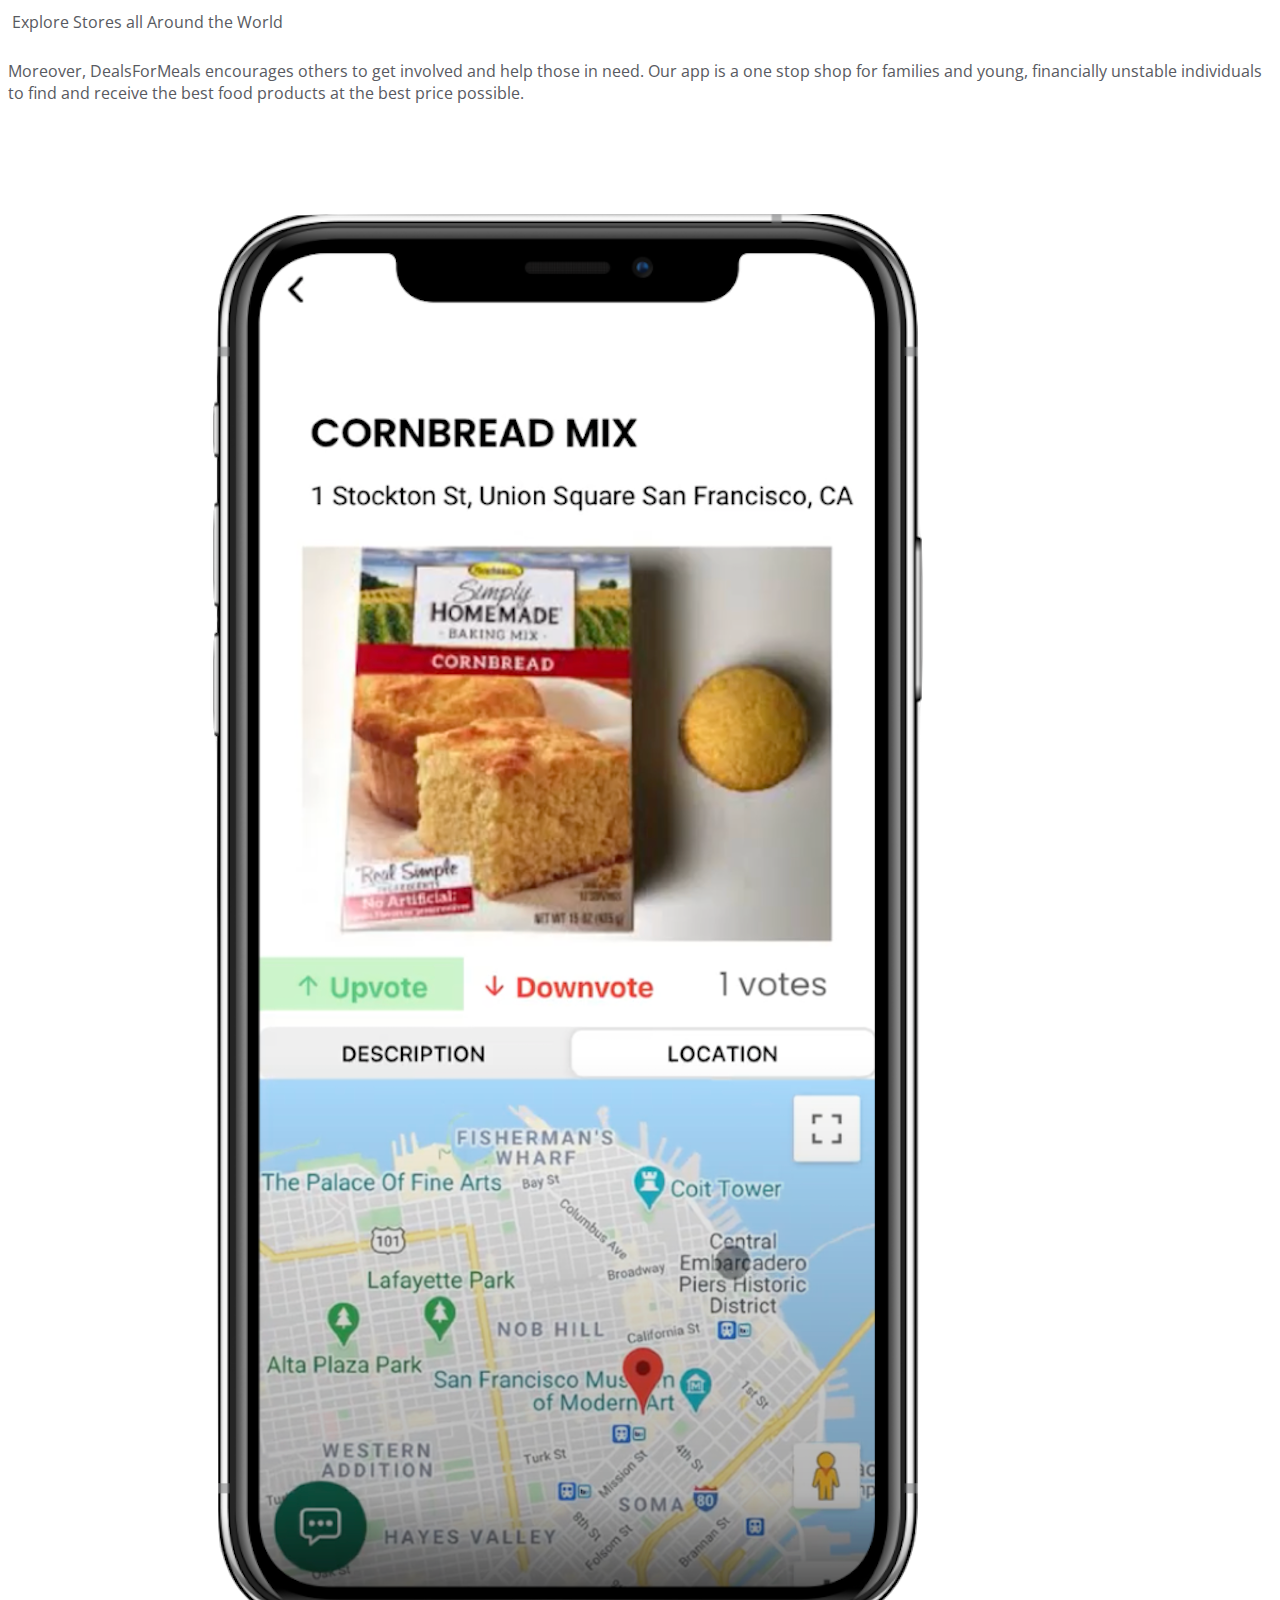
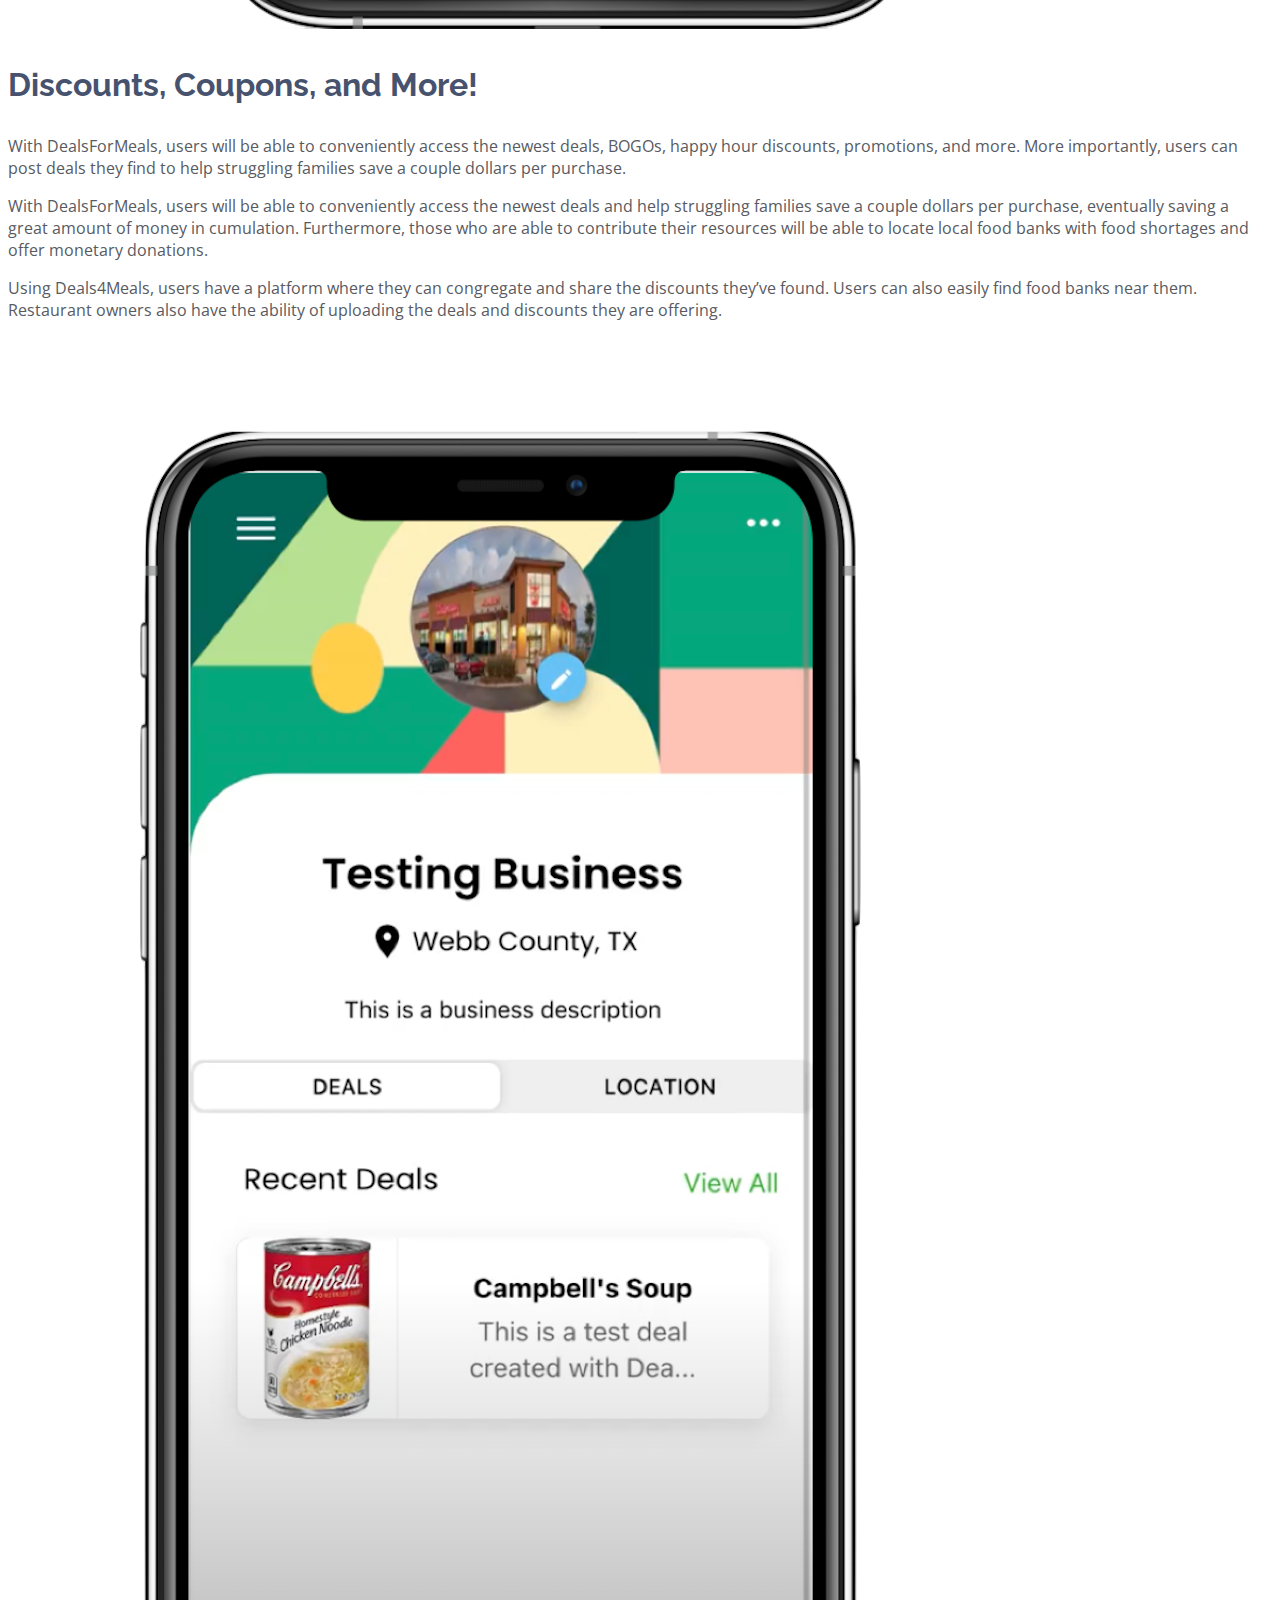
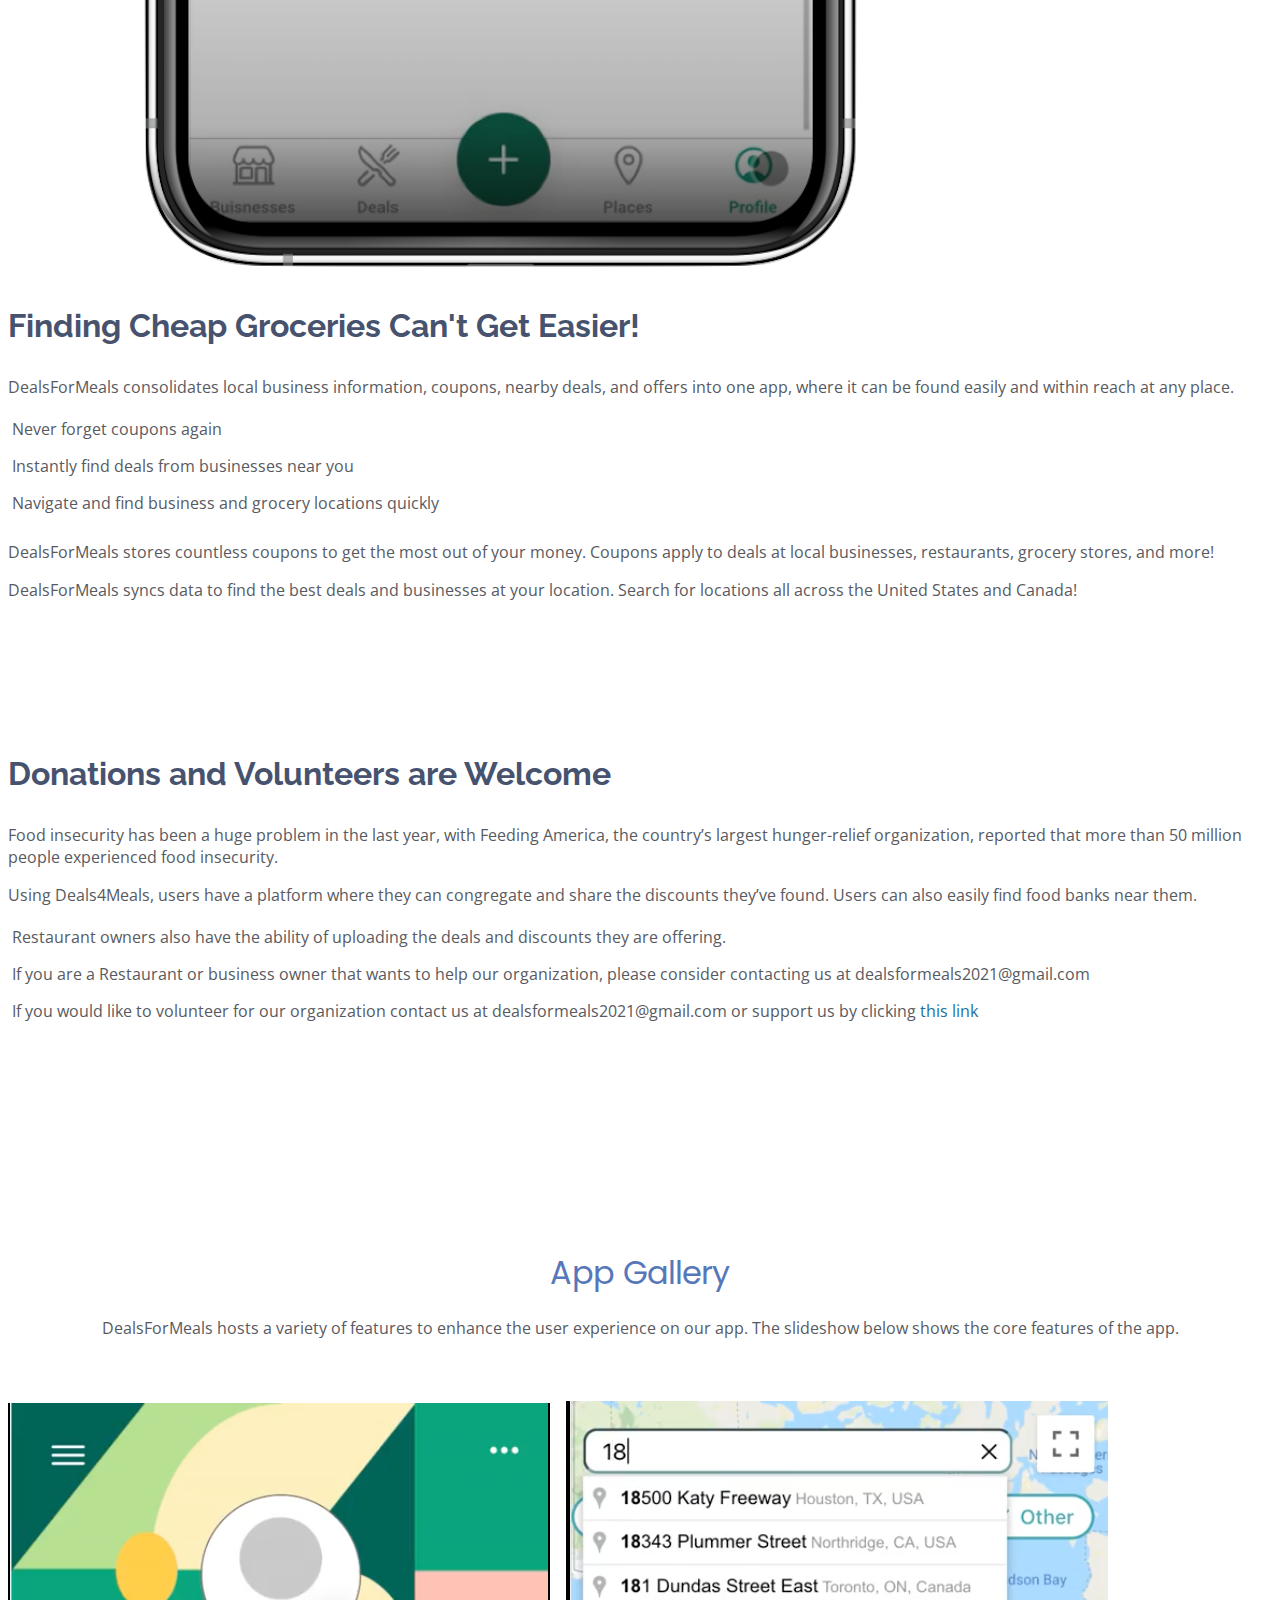
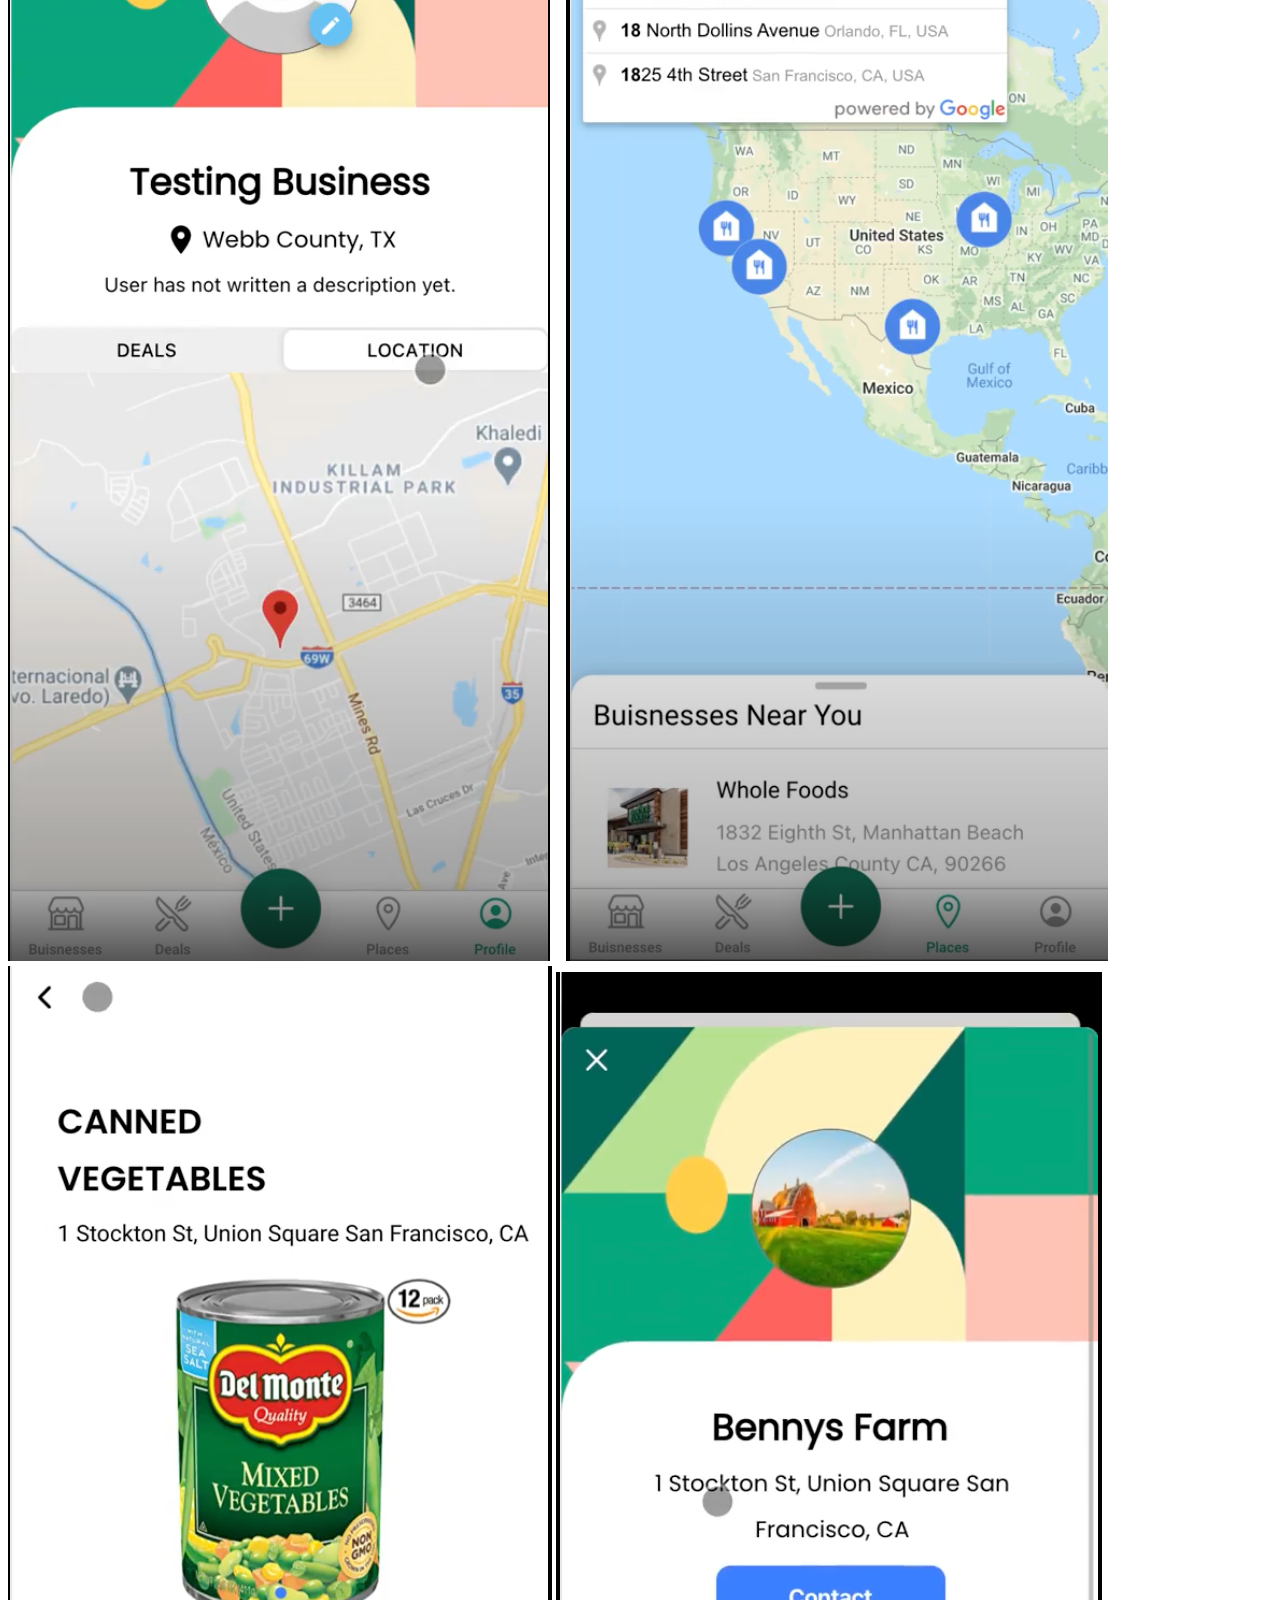
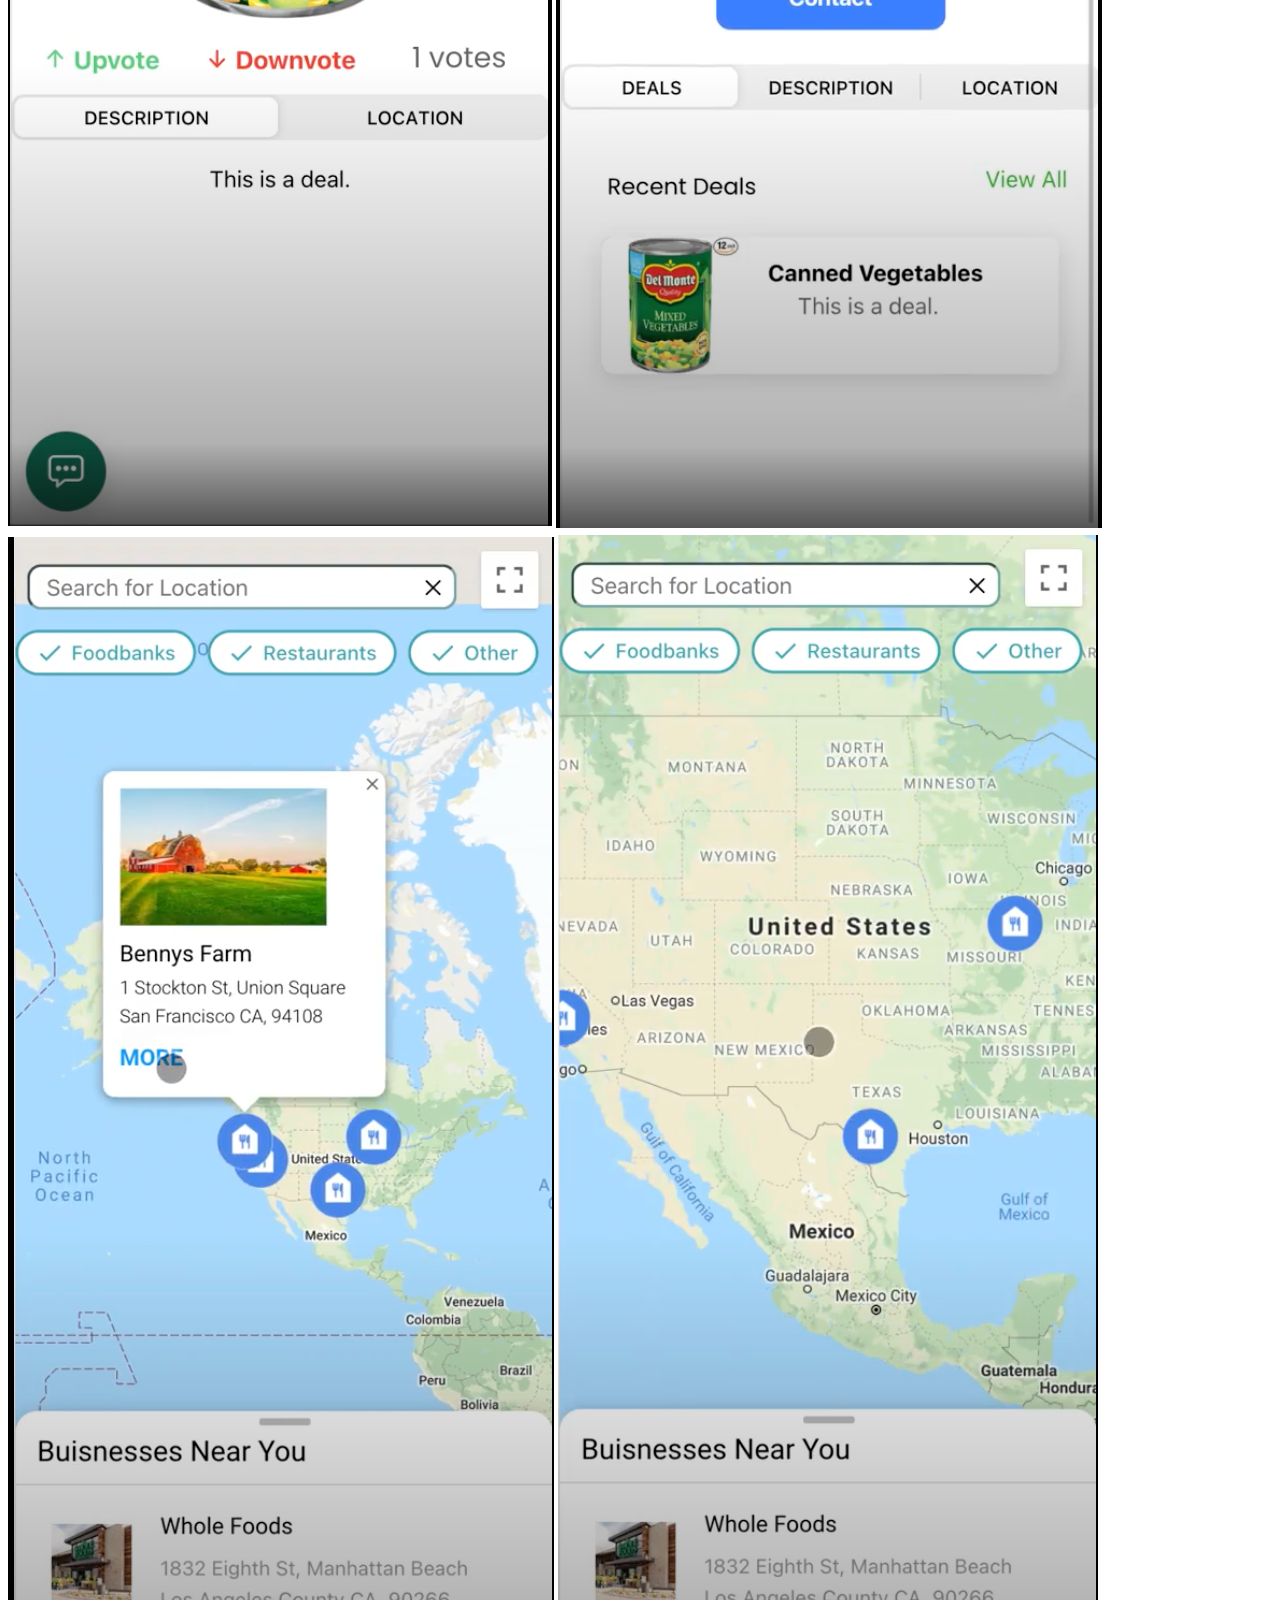
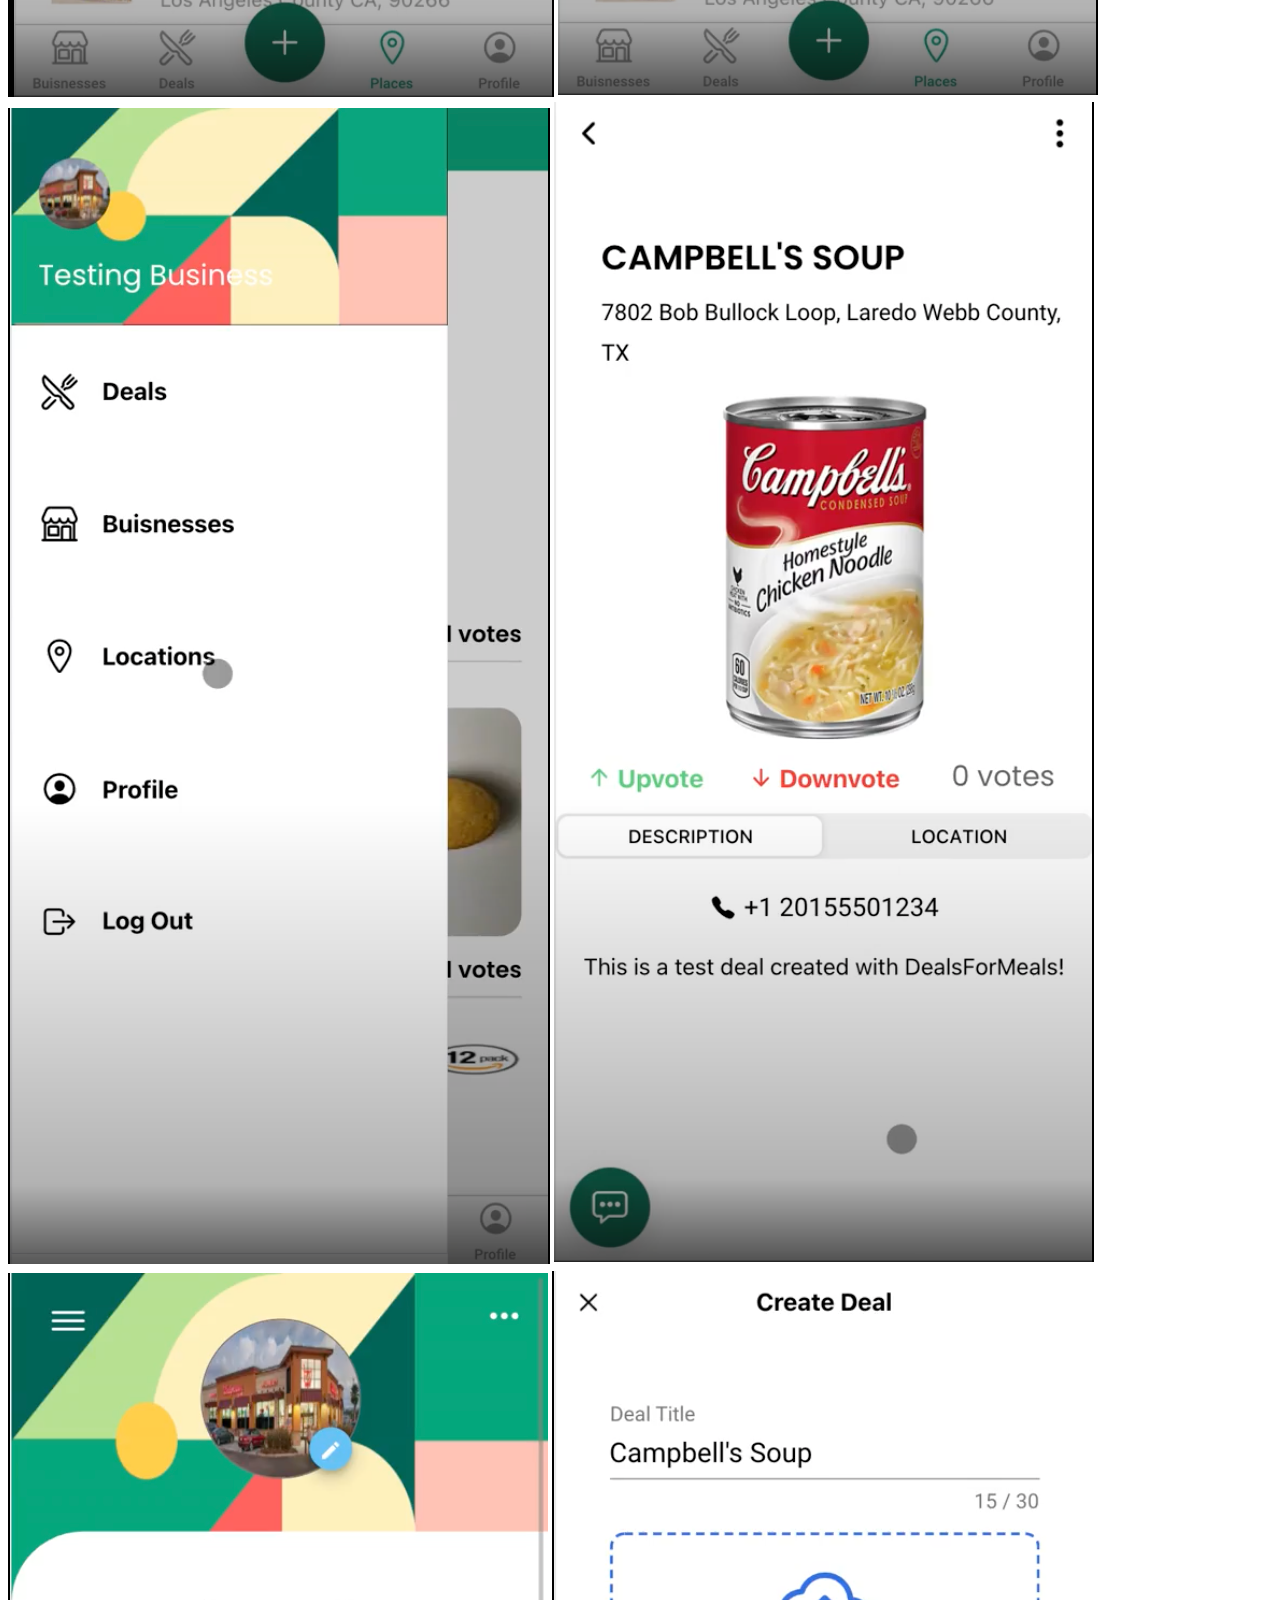
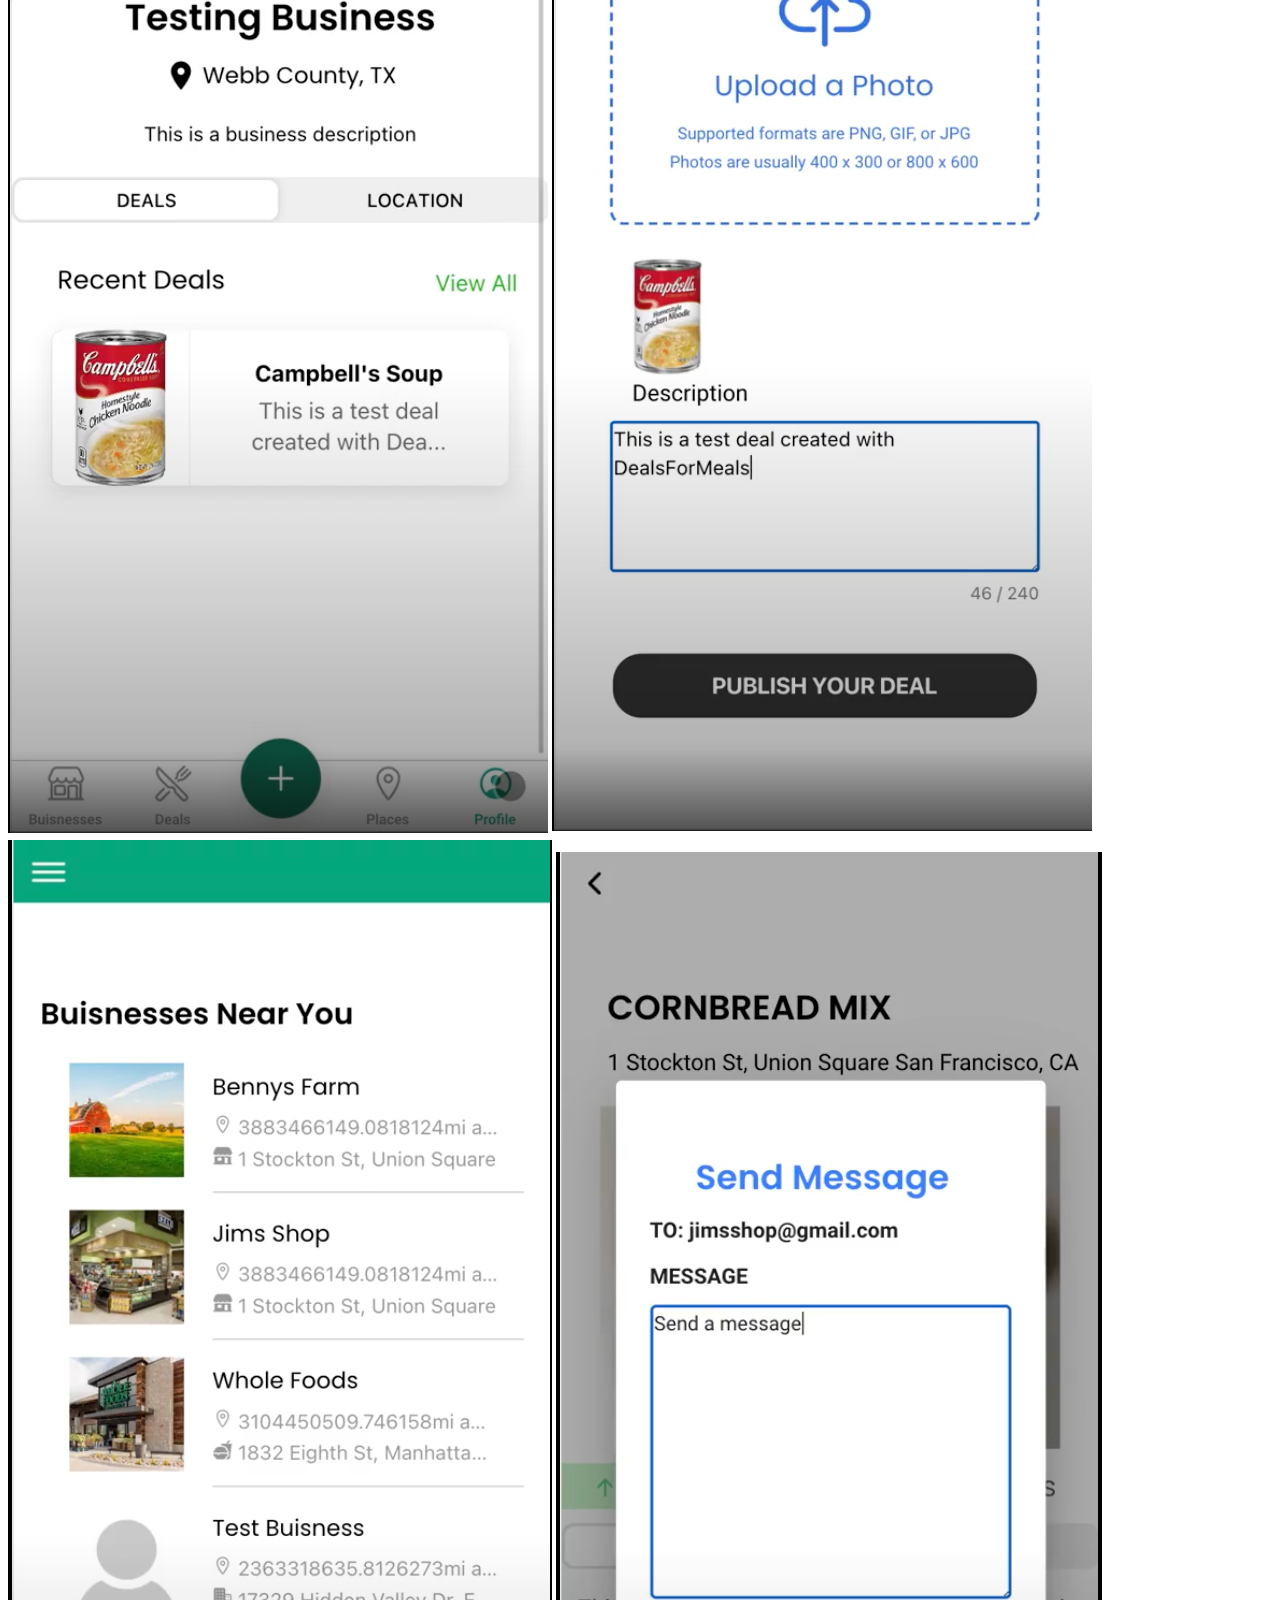
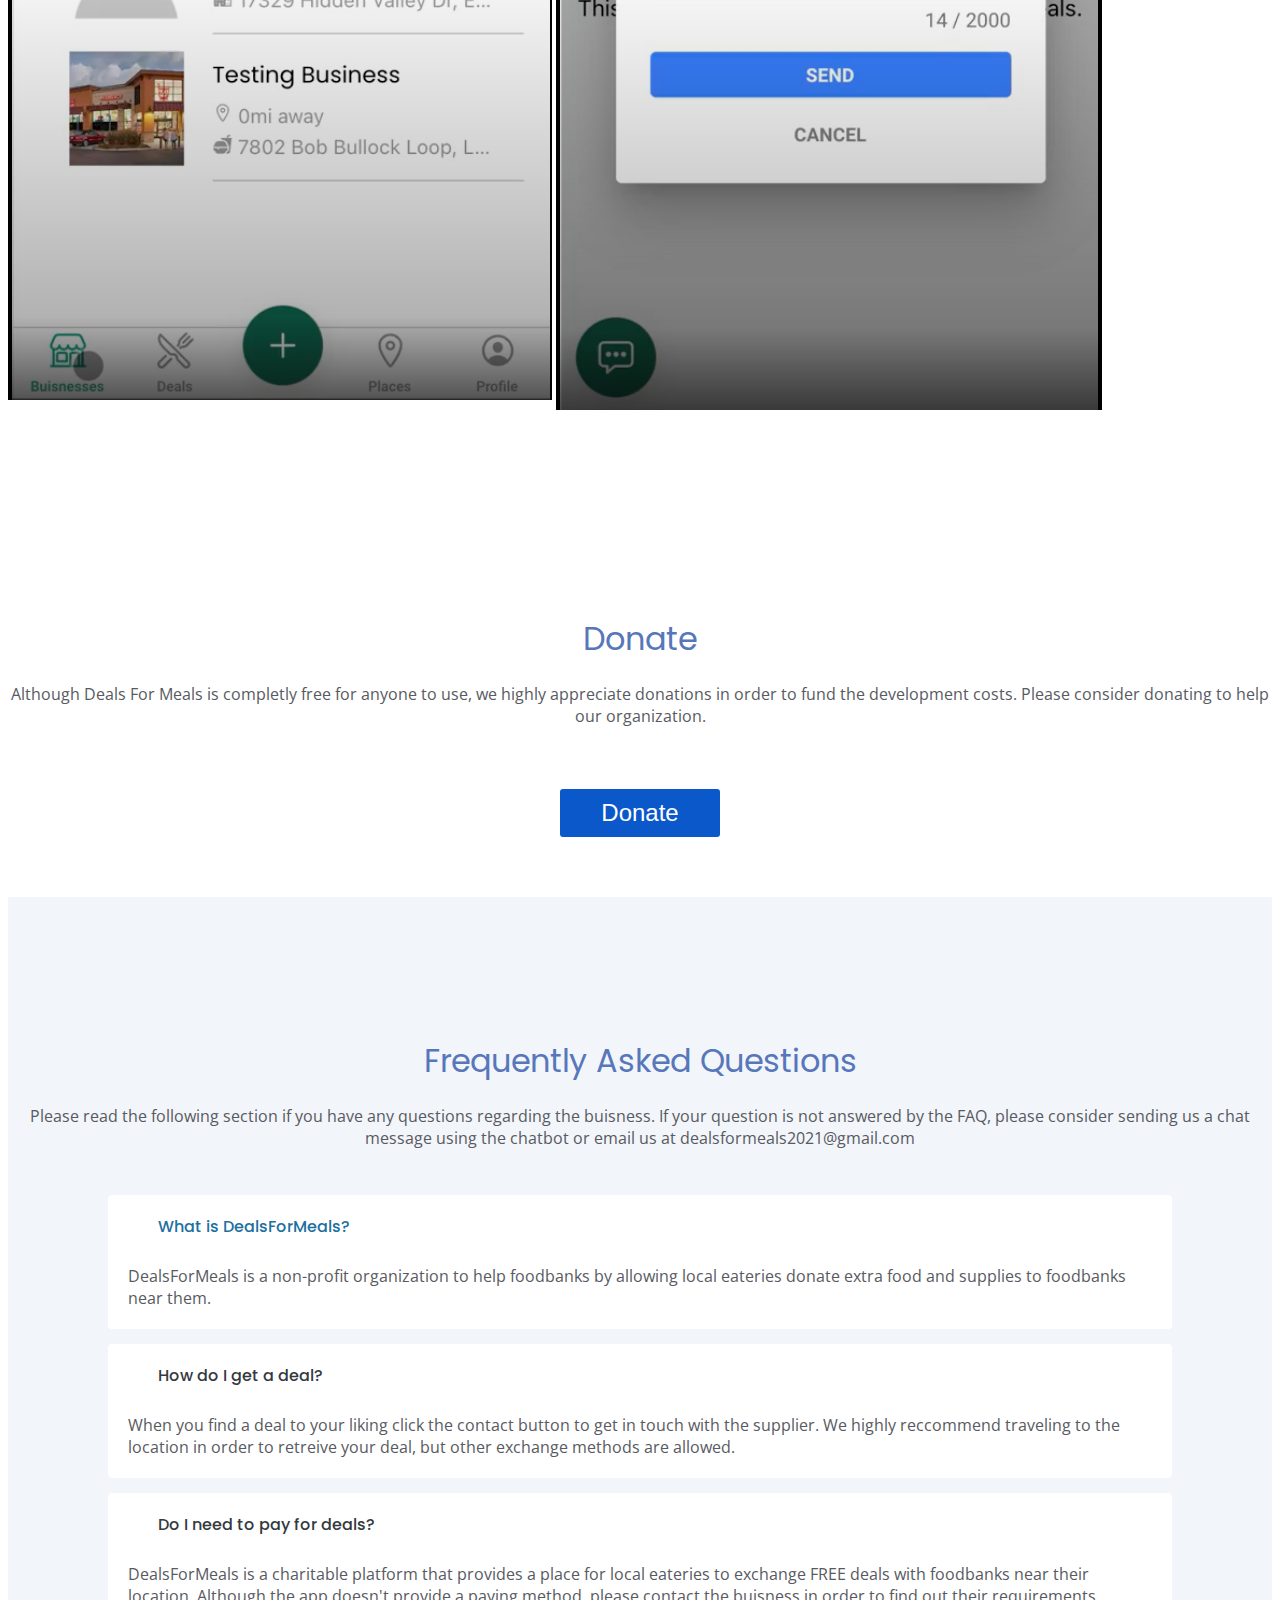
==== commit fd6c41c2: "feat: finish website" ====
--- a/index.html
+++ b/index.html
@@ -5,7 +5,7 @@
   <meta charset="utf-8">
   <meta content="width=device-width, initial-scale=1.0" name="viewport">
 
-  <title>DealsForMeals - Donate Meals to Local Buisnesses</title>
+  <title>DealsForMeals - Find Affordable Food</title>
   <meta content="Where Grocery Stores Donate Meals to Local Foodbanks" name="description">
   <meta content="Los Angeles, Grocery Stores, California, Donation, Food Banks" name="keywords">
 
@@ -63,10 +63,10 @@
         <div
           class="col-lg-6 d-lg-flex flex-lg-column justify-content-center align-items-stretch pt-5 pt-lg-0 order-2 order-lg-1">
           <div>
-            <h1>Donate to Local Buisnesses</h1>
-            <h2>Grocery Stores, find local foodbanks and restaurants, donate extra supplies. Never waste food again.</h2>
+            <h1>Find Affordable Food and Groceries</h1>
+            <h2>Helping low-income families find affordable groceries. Never waste food again.</h2>
             <!-- <a href="#" class="download-btn"><i class="bx bxl-play-store"></i> Google Play</a> -->
-            <a href="#" class="download-btn"><i class="bx bxl-apple"></i> App Store</a>
+            <a href="https://x.thunkable.com/copy/fffa0f5b6c9d42ac6026b6c9784be8b5" class="download-btn"><i class="bx bxl-apple"></i> App Store</a>
           </div>
         </div>
         <div class="col-lg-6 d-lg-flex flex-lg-column align-items-stretch order-1 order-lg-2 hero-img">
@@ -85,7 +85,7 @@
 
         <div class="section-title">
           <h2>App Features</h2>
-          <p>DealsForMeals provides an easy to use platform that allows buisnesses to donate to local foodbanks. Foodbanks that sign up are eligible to earn donations from a veriety of eateries within their local vicinity. Donate anything that ranges from extra supplies or surplus food.</p>
+          <p>DealsForMeals gives users the opportunity to report about the offers and deals at their local grocery stores and eateries. Deals4Meals makes it much more convenient to locate what you need at a lower price, and pushes users to explore the businesses near them.</p>
         </div>
 
         <div class="row no-gutters">
@@ -109,13 +109,13 @@
                 </div>
                 <div class="col-md-6 icon-box" data-aos="fade-up" data-aos-delay="300">
                   <i class="bx bx-home-smile"></i>
-                  <h4>Impact Others</h4>
-                  <p>By donating your supplies, you can help hundreds or thousands of people in need</p>
+                  <h4>Find Affordable Deals</h4>
+                  <p>DealsForMeals provides countless coupons for you to spend on deals</p>
                 </div>
                 <div class="col-md-6 icon-box" data-aos="fade-up" data-aos-delay="400">
                   <i class="bx bx-cookie"></i>
-                  <h4>Offer Surplus Food</h4>
-                  <p>Et fuga et deserunt et enim. Dolorem architecto ratione tensa raptor marte</p>
+                  <h4>Find Deals Near You</h4>
+                  <p>DealsForMeals lists various locations within your local community. </p>
                 </div>
                 <div class="col-md-6 icon-box" data-aos="fade-up" data-aos-delay="500">
                   <i class="bx bx-tachometer"></i>
@@ -140,100 +140,82 @@
 
         <div class="row content">
           <div class="col-md-5" data-aos="fade-right">
-            <img src="assets/img/Screenshot4.png" class="img-fluid" alt="" style="max-width: 60%; margin-left: 10%;">
+            <img src="assets/img/Screenshot5.png" class="img-fluid" alt="" style="max-width: 60%; margin-left: 10%;">
           </div>
           <div class="col-md-7 pt-4" data-aos="fade-up">
-            <h3>A New Way to Donate Surplus Food.</h3>
+            <h3>Find Affordable Deals Near You.</h3>
             <p class="font-italic">
-              Lorem ipsum dolor sit amet, consectetur adipiscing elit, sed do eiusmod tempor incididunt ut labore et
-              dolore
-              magna aliqua.
+              DealsForMeals is an app that aims to help low-income families with finding the best deals. The app eliminates the need to sort through dozens of websites of each individual food bank, and shortens the distance from accessible food to hungry stomachs.  
             </p>
             <ul>
-              <li><i class="icofont-check"></i> Ullamco laboris nisi ut aliquip ex ea commodo consequat.</li>
-              <li><i class="icofont-check"></i> Duis aute irure dolor in reprehenderit in voluptate velit.</li>
-              <li><i class="icofont-check"></i> Iure at voluptas aspernatur dignissimos doloribus repudiandae.</li>
-              <li><i class="icofont-check"></i> Est ipsa assumenda id facilis nesciunt placeat sed doloribus
-                praesentium.</li>
+              <li><i class="icofont-check"></i> Find Businesses and Stores Near your Location.</li>
+              <li><i class="icofont-check"></i> Get Local Deals Quickly.</li>
+              <li><i class="icofont-check"></i> Navigation and Communication with Local Stores is a Breeze.</li>
+              <li><i class="icofont-check"></i> Explore Stores all Around the World</li>
             </ul>
             <p>
-              Voluptas nisi in quia excepturi nihil voluptas nam et ut. Expedita omnis eum consequatur non. Sed in
-              asperiores aut repellendus. Error quisquam ab maiores. Quibusdam sit in officia
+              Moreover, DealsForMeals encourages others to get involved and help those in need. Our app is a one stop shop for families and young, financially unstable individuals to find and receive the best food products at the best price possible.  
+
             </p>
           </div>
         </div>
 
         <div class="row content">
           <div class="col-md-5 order-1 order-md-2" data-aos="fade-left">
-            <img src="assets/img/Screenshot5.png" class="img-fluid" alt="" style="max-width: 60%; margin-left: 15%;">
+            <img src="assets/img/Screenshot4.png" class="img-fluid" alt="" style="max-width: 60%; margin-left: 15%;">
           </div>
           <div class="col-md-7 pt-5 order-2 order-md-1" data-aos="fade-up">
-            <h3>Corporis temporibus maiores provident</h3>
+            <h3>Discounts, Coupons, and More!</h3>
             <p class="font-italic">
-              Lorem ipsum dolor sit amet, consectetur adipiscing elit, sed do eiusmod tempor incididunt ut labore et
-              dolore
-              magna aliqua.
-            </p>
-            <p>
-              Ullamco laboris nisi ut aliquip ex ea commodo consequat. Duis aute irure dolor in reprehenderit in
-              voluptate
-              velit esse cillum dolore eu fugiat nulla pariatur. Excepteur sint occaecat cupidatat non proident, sunt in
-              culpa qui officia deserunt mollit anim id est laborum
-            </p>
-            <p>
-              Inventore id enim dolor dicta qui et magni molestiae. Mollitia optio officia illum ut cupiditate eos
-              autem. Soluta dolorum repellendus repellat amet autem rerum illum in. Quibusdam occaecati est nisi esse.
-              Saepe aut dignissimos distinctio id enim.
+              With DealsForMeals, users will be able to conveniently access the newest deals, BOGOs, happy hour discounts, promotions, and more. More importantly, users can post deals they find to help struggling families save a couple dollars per purchase.
+            </p>
+            <p>
+              With DealsForMeals, users will be able to conveniently access the newest deals and help struggling families save a couple dollars per purchase, eventually saving a great amount of money in cumulation. Furthermore, those who are able to contribute their resources will be able to locate local food banks with food shortages and offer monetary donations. 
+
+            </p>
+            <p>
+              Using Deals4Meals, users have a platform where they can congregate and share the discounts they’ve found. Users can also easily find food banks near them. Restaurant owners also have the ability of uploading the deals and discounts they are offering.
             </p>
           </div>
         </div>
 
         <div class="row content">
           <div class="col-md-5" data-aos="fade-right">
-            <img src="assets/img/Screenshot5.png" class="img-fluid" alt="" style="max-width: 60%; margin-left: 10%;">
+            <img src="assets/img/Screenshot6.png" class="img-fluid" alt="" style="max-width: 60%; margin-left: 10%;">
           </div>
           <div class="col-md-7 pt-5" data-aos="fade-up">
-            <h3>Sunt consequatur ad ut est nulla consectetur reiciendis animi voluptas</h3>
-            <p>Cupiditate placeat cupiditate placeat est ipsam culpa. Delectus quia minima quod. Sunt saepe odit aut
-              quia voluptatem hic voluptas dolor doloremque.</p>
+            <h3>Finding Cheap Groceries Can't Get Easier!</h3>
+            <p>DealsForMeals consolidates local business information, coupons, nearby deals, and offers into one app, where it can be found easily and within reach at any place.</p>
             <ul>
-              <li><i class="icofont-check"></i> Ullamco laboris nisi ut aliquip ex ea commodo consequat.</li>
-              <li><i class="icofont-check"></i> Duis aute irure dolor in reprehenderit in voluptate velit.</li>
-              <li><i class="icofont-check"></i> Facilis ut et voluptatem aperiam. Autem soluta ad fugiat.</li>
+              <li><i class="icofont-check"></i> Never forget coupons again</li>
+              <li><i class="icofont-check"></i> Instantly find deals from businesses near you</li>
+              <li><i class="icofont-check"></i> Navigate and find business and grocery locations quickly</li>
             </ul>
             <p>
-              Qui consequatur temporibus. Enim et corporis sit sunt harum praesentium suscipit ut voluptatem. Et nihil
-              magni debitis consequatur est.
-            </p>
-            <p>
-              Suscipit enim et. Ut optio esse quidem quam reiciendis esse odit excepturi. Vel dolores rerum soluta
-              explicabo vel fugiat eum non.
+              DealsForMeals stores countless coupons to get the most out of your money. Coupons apply to deals at local businesses, restaurants, grocery stores, and more!
+            </p>
+            <p>
+              DealsForMeals syncs data to find the best deals and businesses at your location. Search for locations all across the United States and Canada!
             </p>
           </div>
         </div>
 
         <div class="row content">
           <div class="col-md-5 order-1 order-md-2" data-aos="fade-left">
-            <img src="assets/img/Screenshot6.png" class="img-fluid" alt="" style="max-width: 60%; margin-left: 15%;">
+            <img src="assets/img/Screenshot2.png" class="img-fluid" alt="" style="max-width: 60%; margin-left: 15%;">
           </div>
           <div class="col-md-7 pt-5 order-2 order-md-1" data-aos="fade-up">
-            <h3>Quas et necessitatibus eaque impedit ipsum animi consequatur incidunt in</h3>
+            <h3>Donations and Volunteers are Welcome</h3>
             <p class="font-italic">
-              Lorem ipsum dolor sit amet, consectetur adipiscing elit, sed do eiusmod tempor incididunt ut labore et
-              dolore
-              magna aliqua.
-            </p>
-            <p>
-              Ullamco laboris nisi ut aliquip ex ea commodo consequat. Duis aute irure dolor in reprehenderit in
-              voluptate
-              velit esse cillum dolore eu fugiat nulla pariatur. Excepteur sint occaecat cupidatat non proident, sunt in
-              culpa qui officia deserunt mollit anim id est laborum
+              Food insecurity has been a huge problem in the last year, with Feeding America, the country’s largest hunger-relief organization, reported that more than 50 million people experienced food insecurity.
+            </p>
+            <p>
+               Using Deals4Meals, users have a platform where they can congregate and share the discounts they’ve found. Users can also easily find food banks near them. 
             </p>
             <ul>
-              <li><i class="icofont-check"></i> Et praesentium laboriosam architecto nam .</li>
-              <li><i class="icofont-check"></i> Eius et voluptate. Enim earum tempore aliquid. Nobis et sunt
-                consequatur. Aut repellat in numquam velit quo dignissimos et.</li>
-              <li><i class="icofont-check"></i> Facilis ut et voluptatem aperiam. Autem soluta ad fugiat.</li>
+              <li><i class="icofont-check"></i> Restaurant owners also have the ability of uploading the deals and discounts they are offering.</li>
+              <li><i class="icofont-check"></i> If you are a Restaurant or business owner that wants to help our organization, please consider contacting us at dealsformeals2021@gmail.com</li>
+              <li><i class="icofont-check"></i> If you would like to volunteer for our organization contact us at dealsformeals2021@gmail.com or support us by clicking <a href="https://www.paypal.com/donate/?business=DZ68J9W436BGN&item_name=We+plan+to+use+your+donations+to+fund+future+features+for+Ambience&currency_code=USD">this link</a></li>
             </ul>
           </div>
         </div>
@@ -247,7 +229,7 @@
 
         <div class="section-title">
           <h2>App Gallery</h2>
-          <p>Magnam dolores commodi suscipit. Necessitatibus eius consequatur ex aliquid fuga eum quidem. Sit sint consectetur velit. Quisquam quos quisquam cupiditate. Et nemo qui impedit suscipit alias ea. Quia fugiat sit in iste officiis commodi quidem hic quas.</p>
+          <p>DealsForMeals hosts a variety of features to enhance the user experience on our app. The slideshow below shows the core features of the app.</p>
         </div>
 
         <div class="owl-carousel gallery-carousel" data-aos="fade-up">
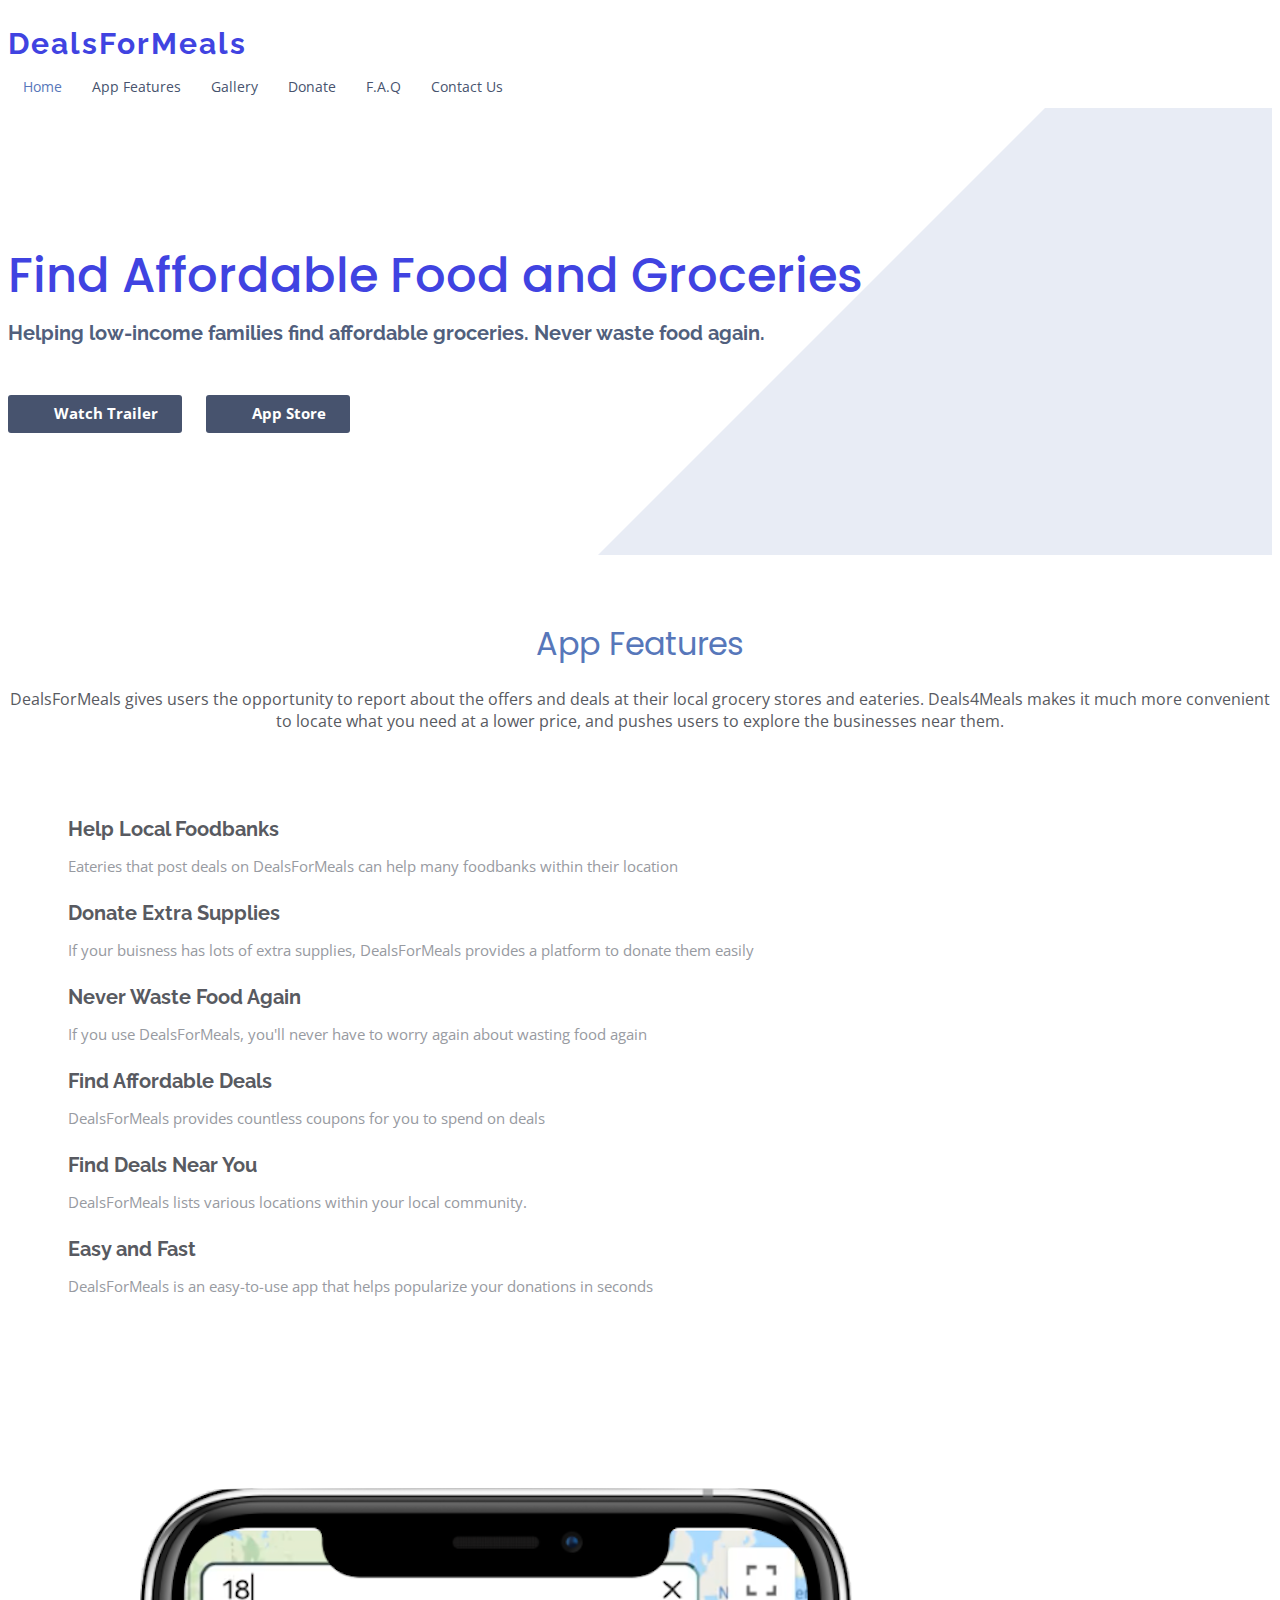
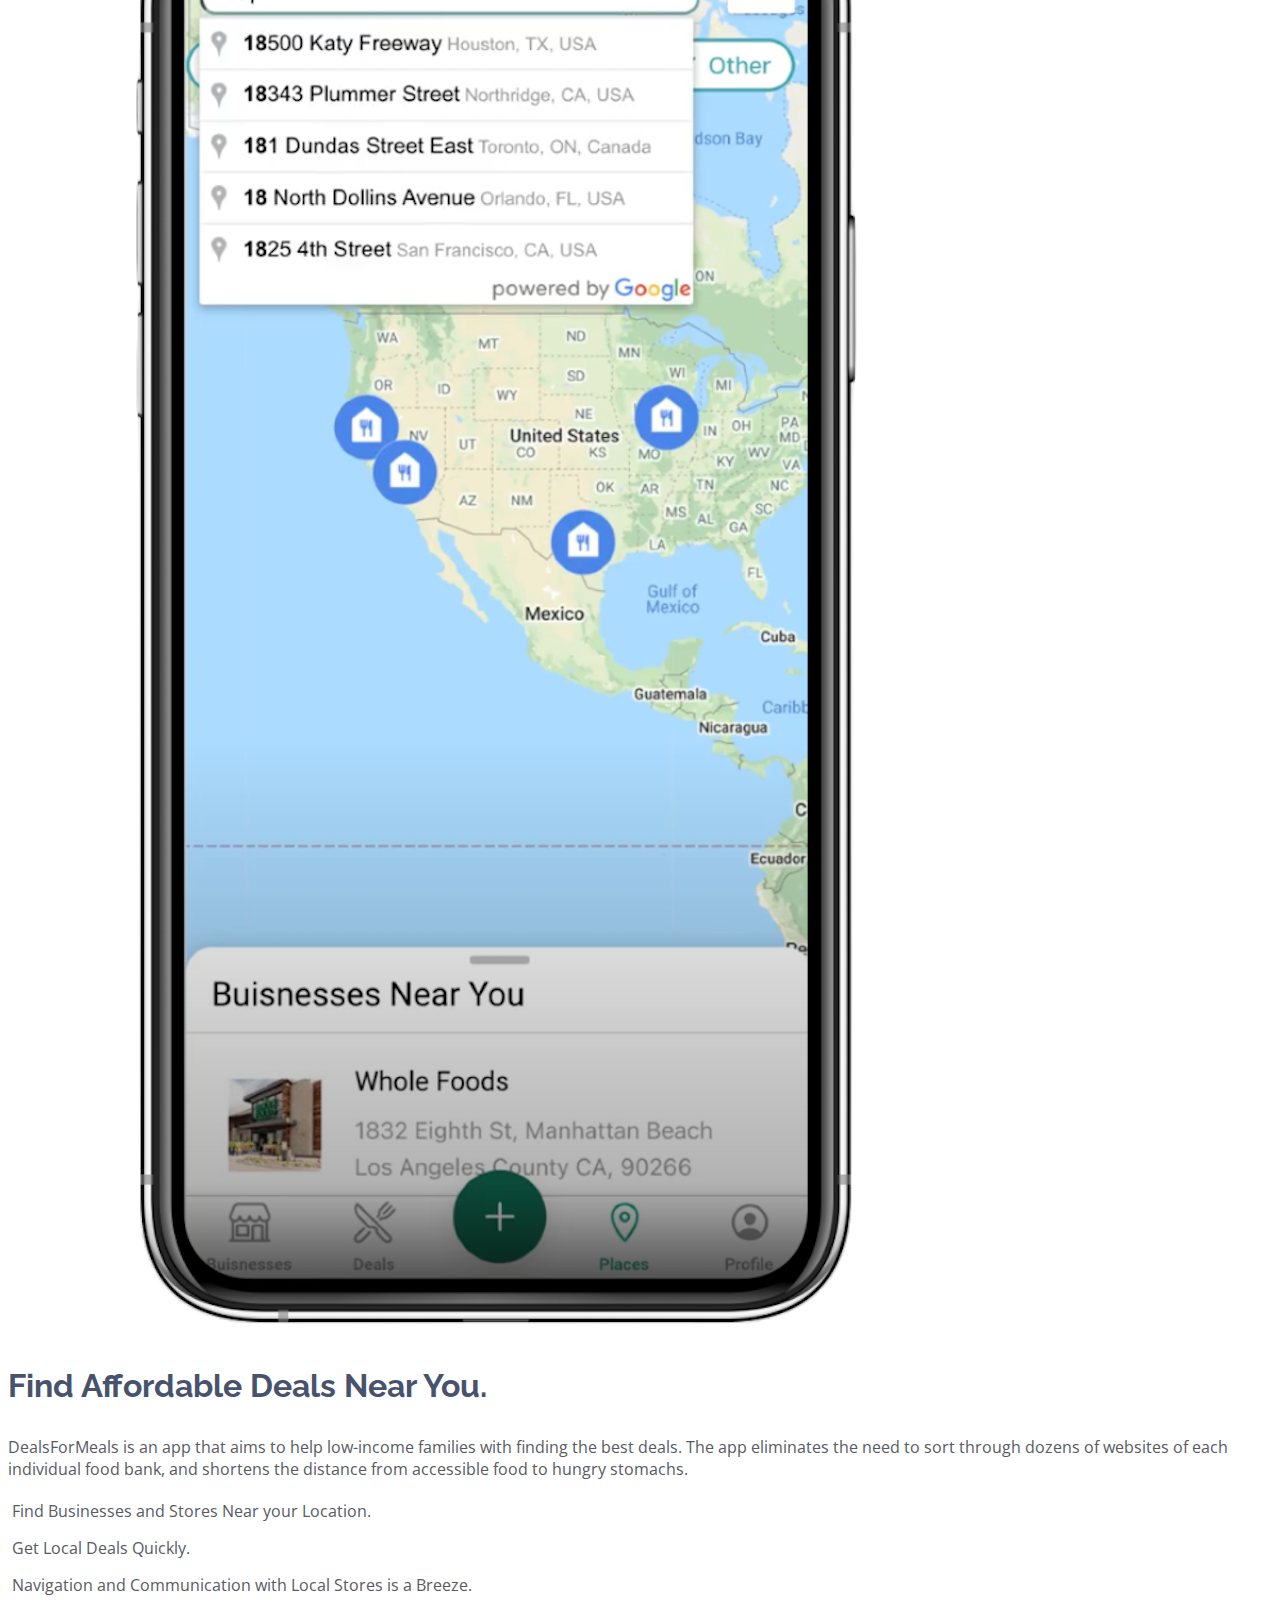
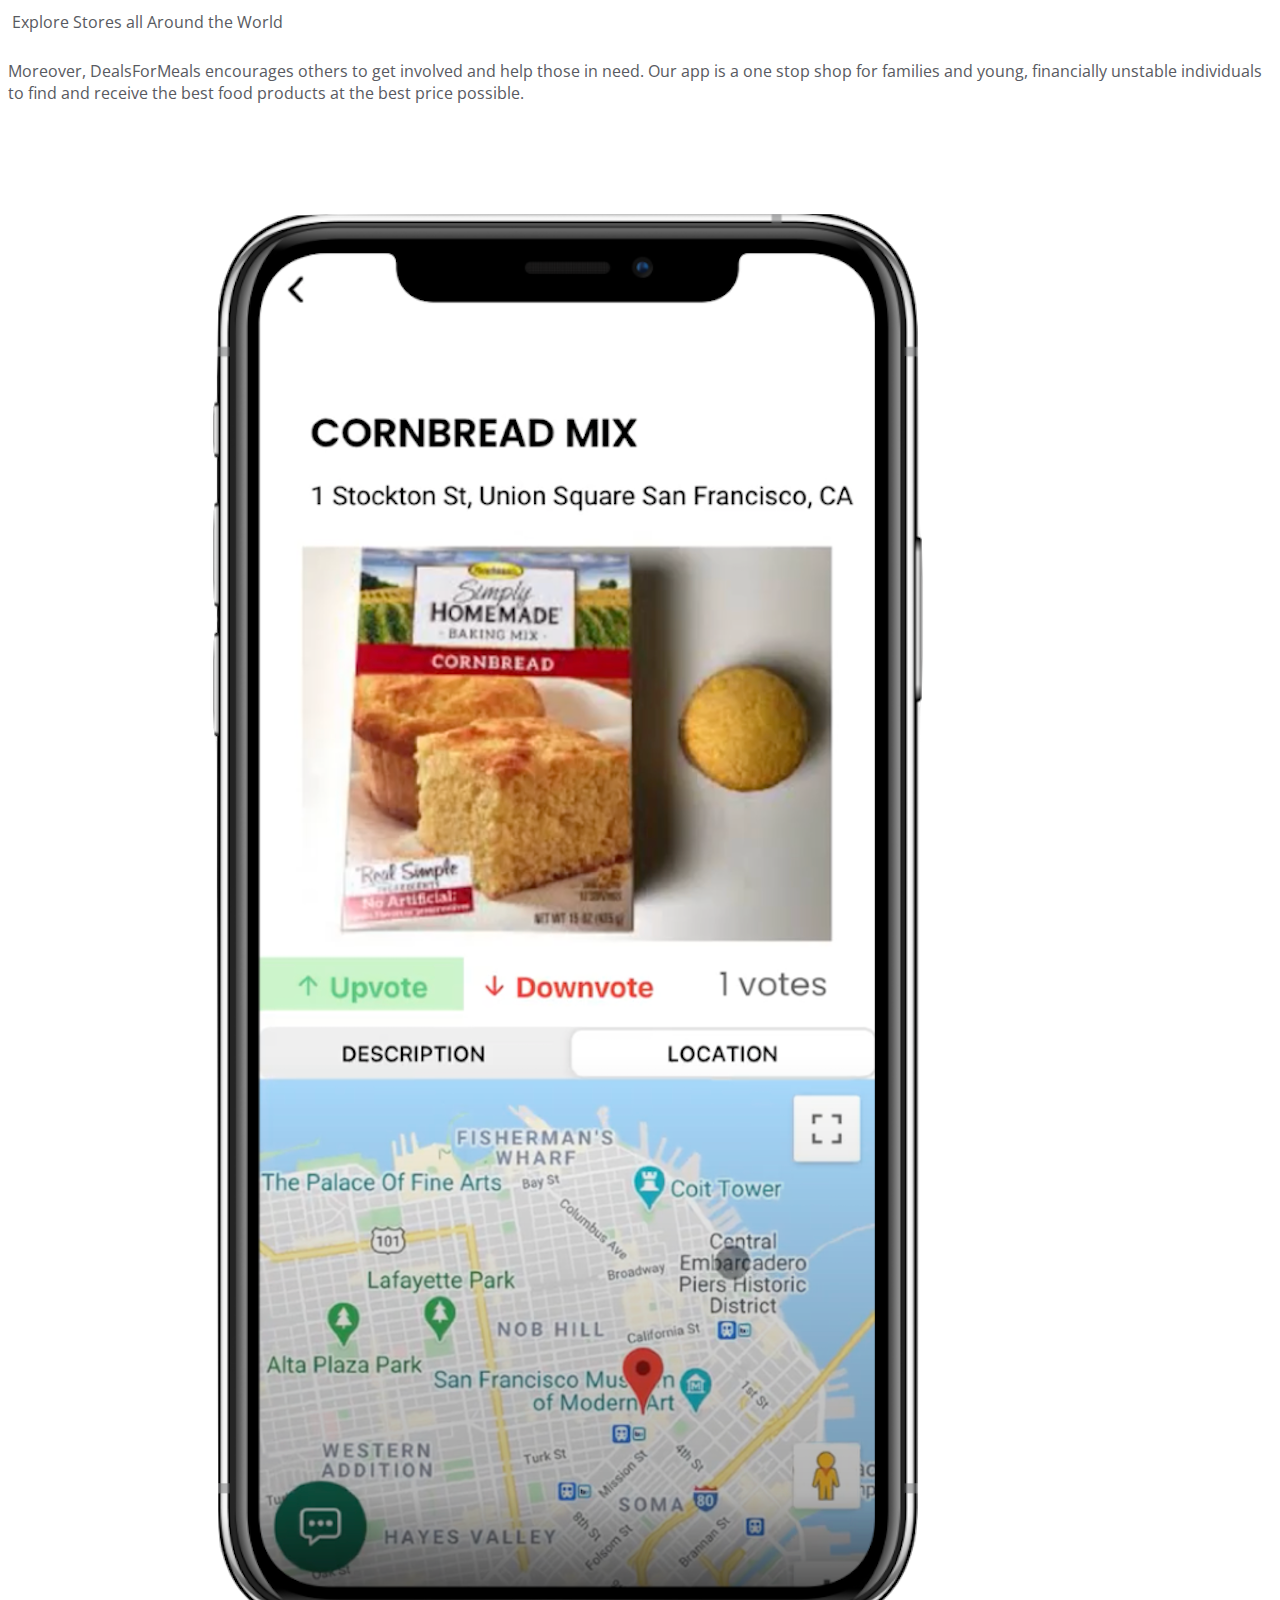
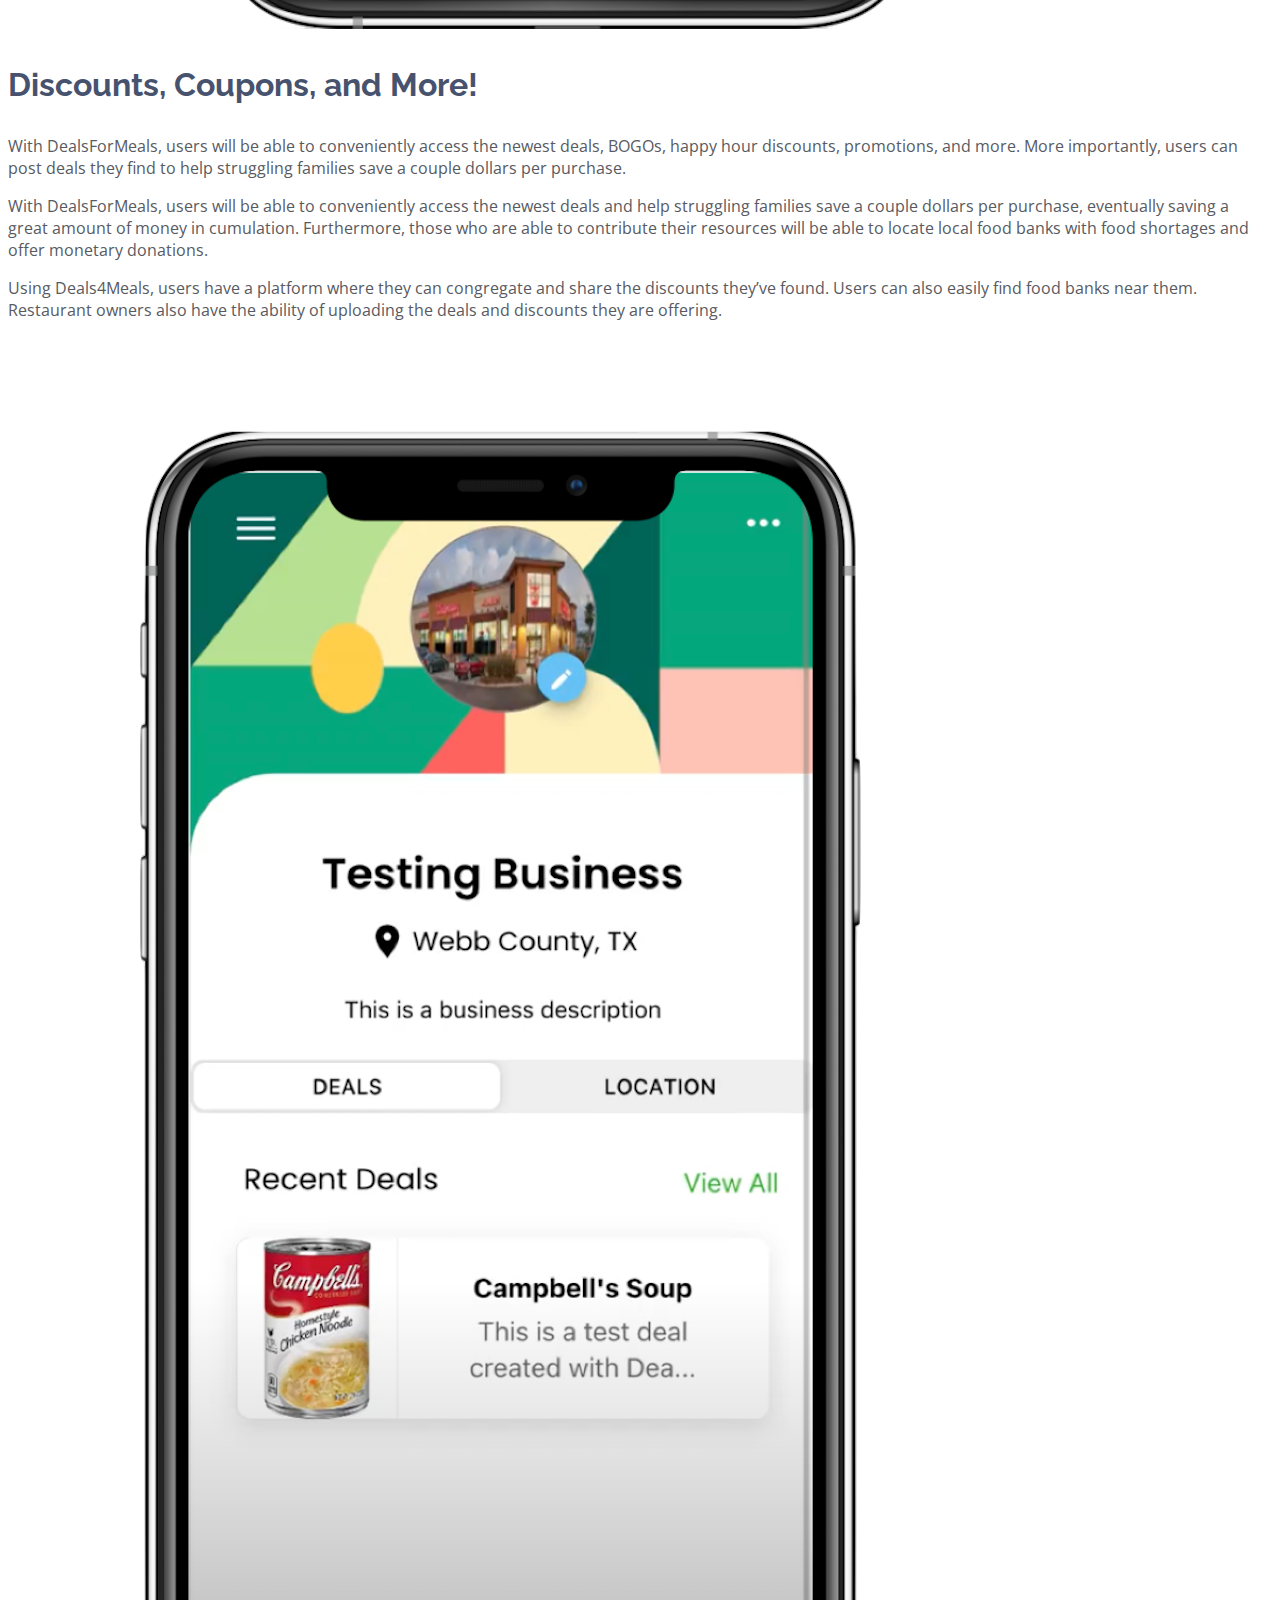
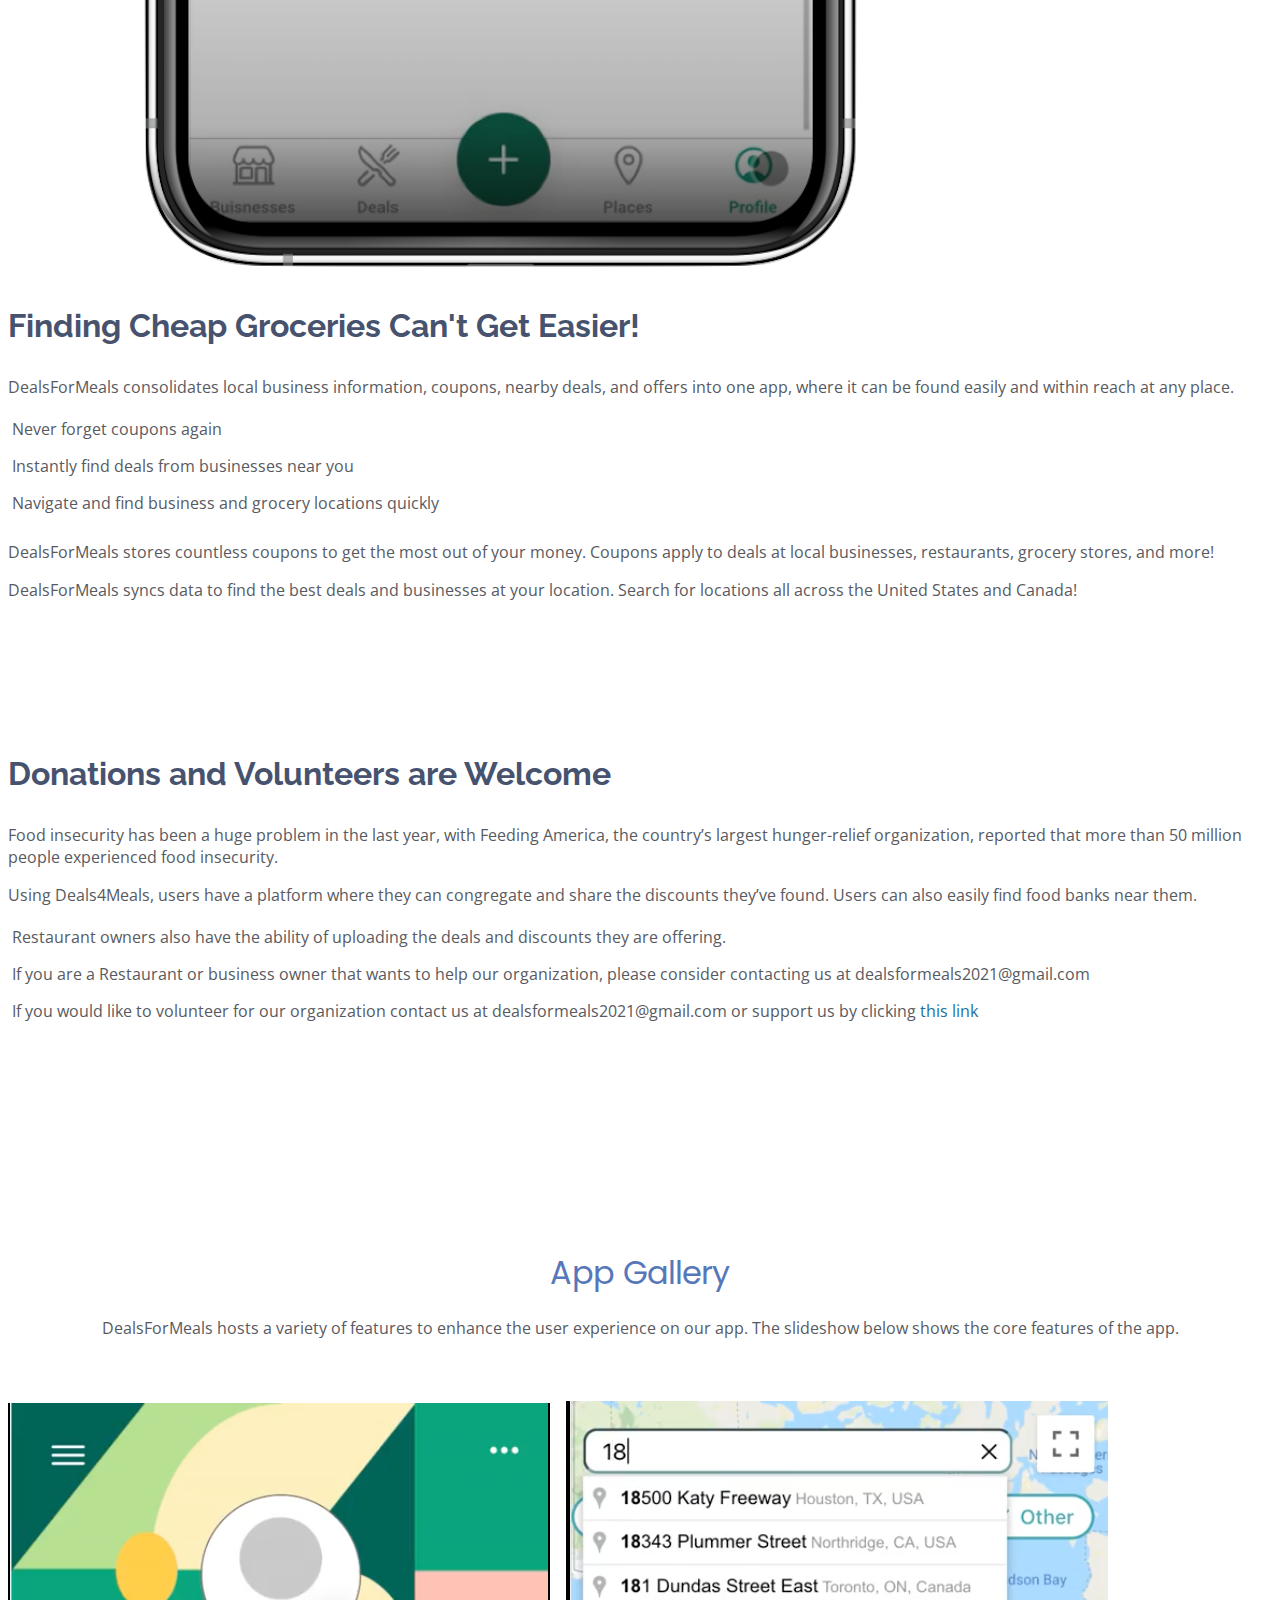
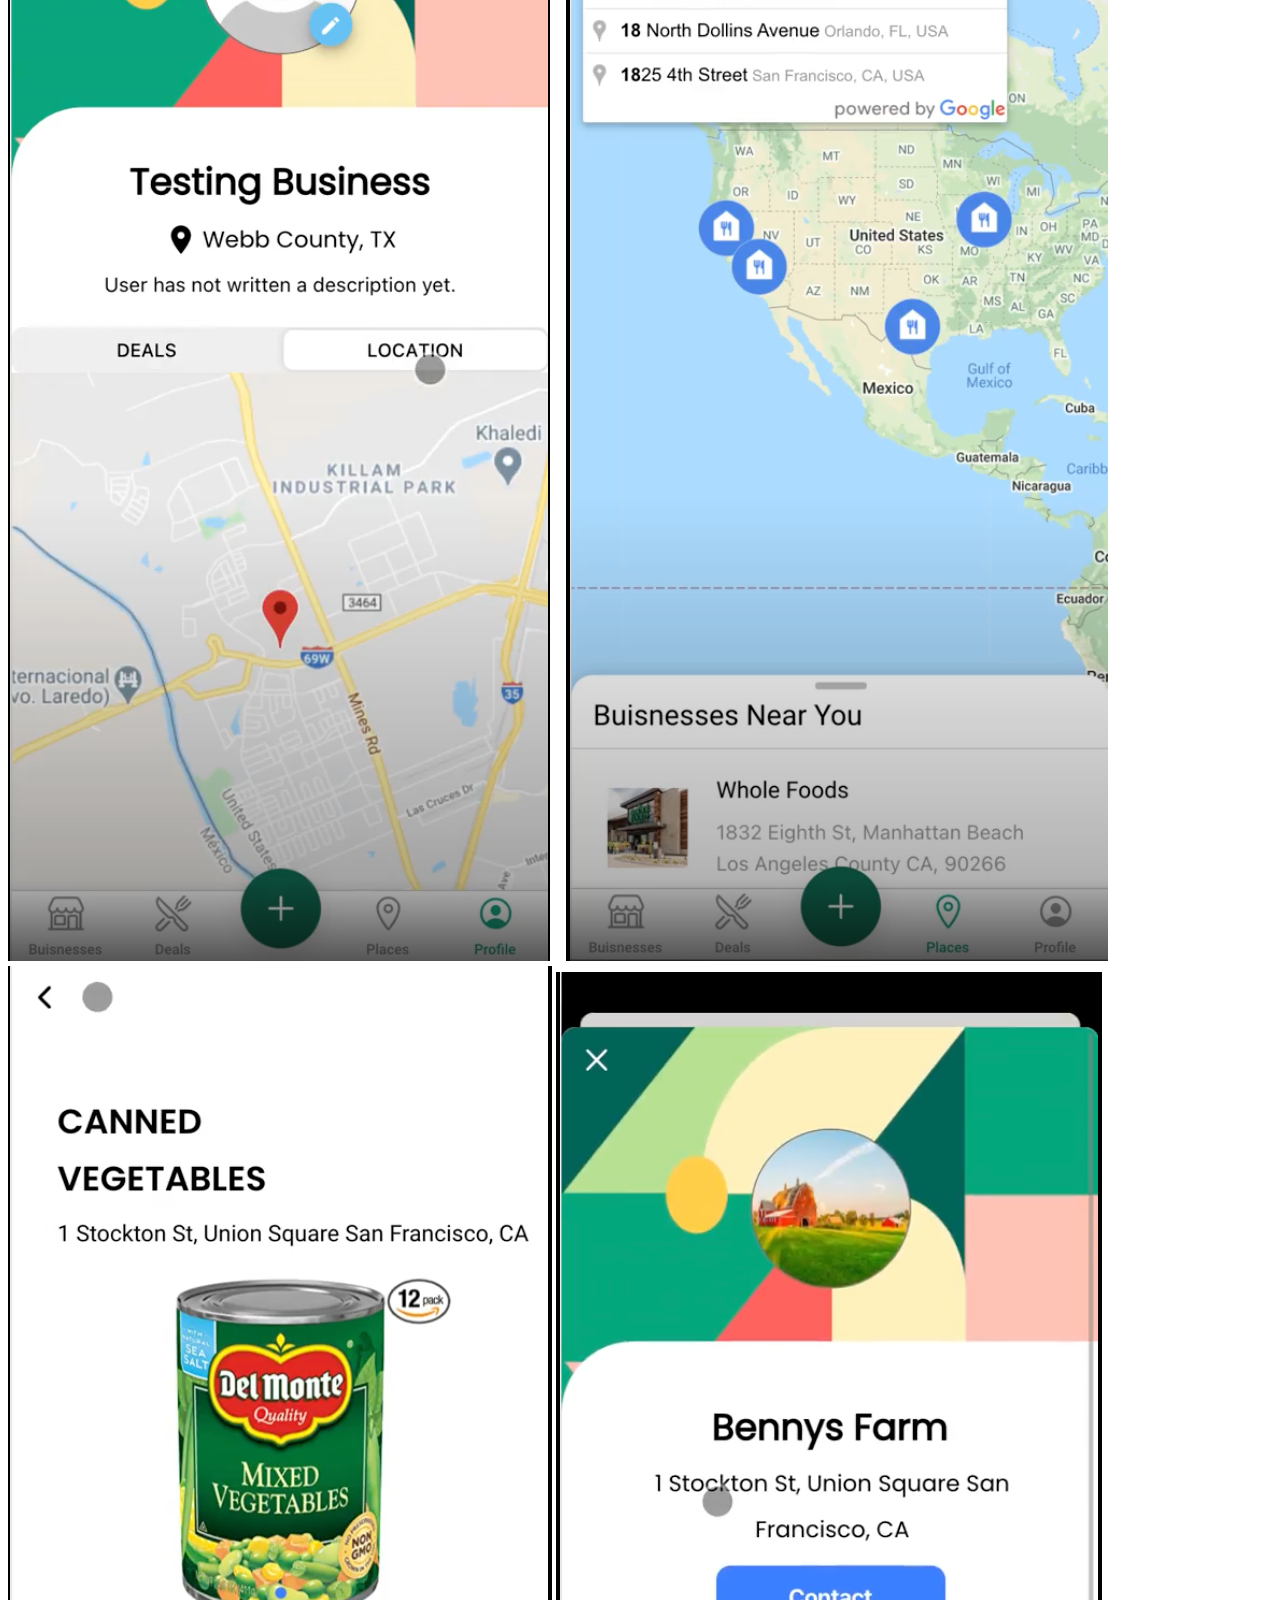
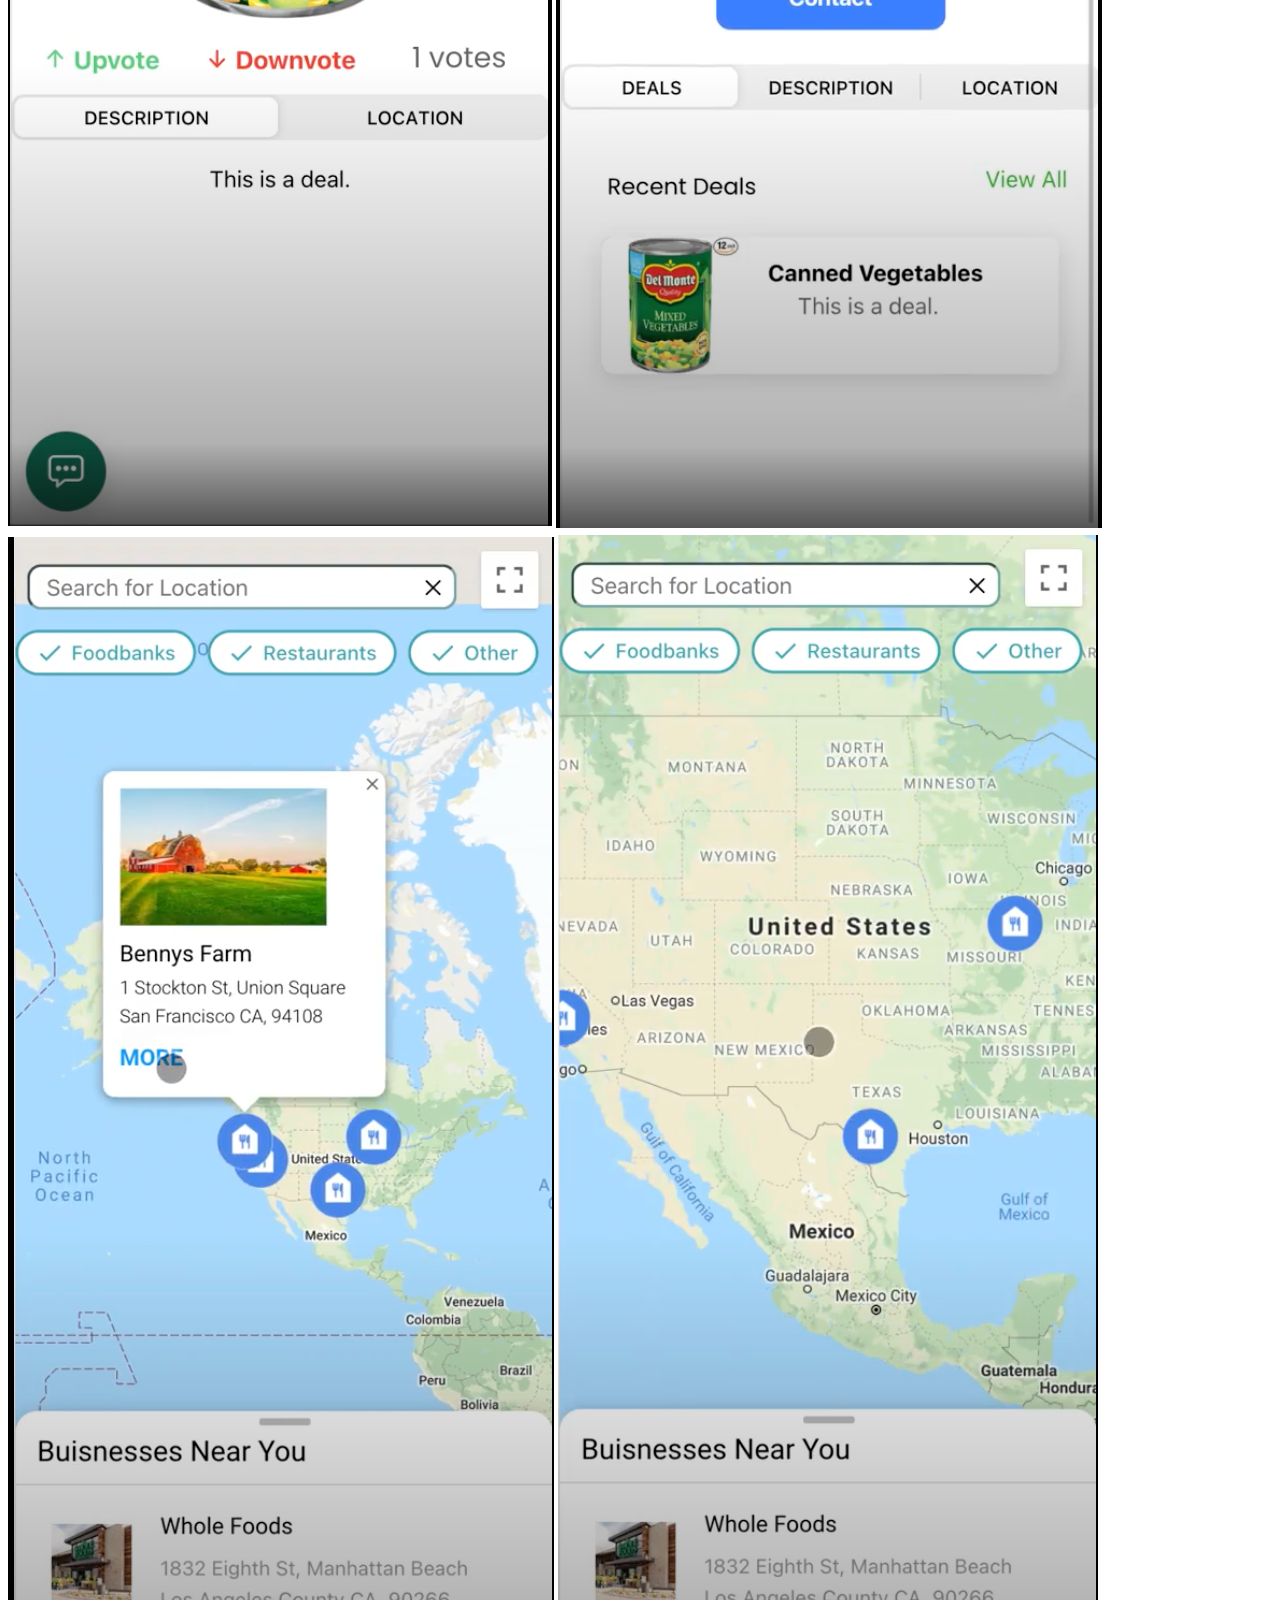
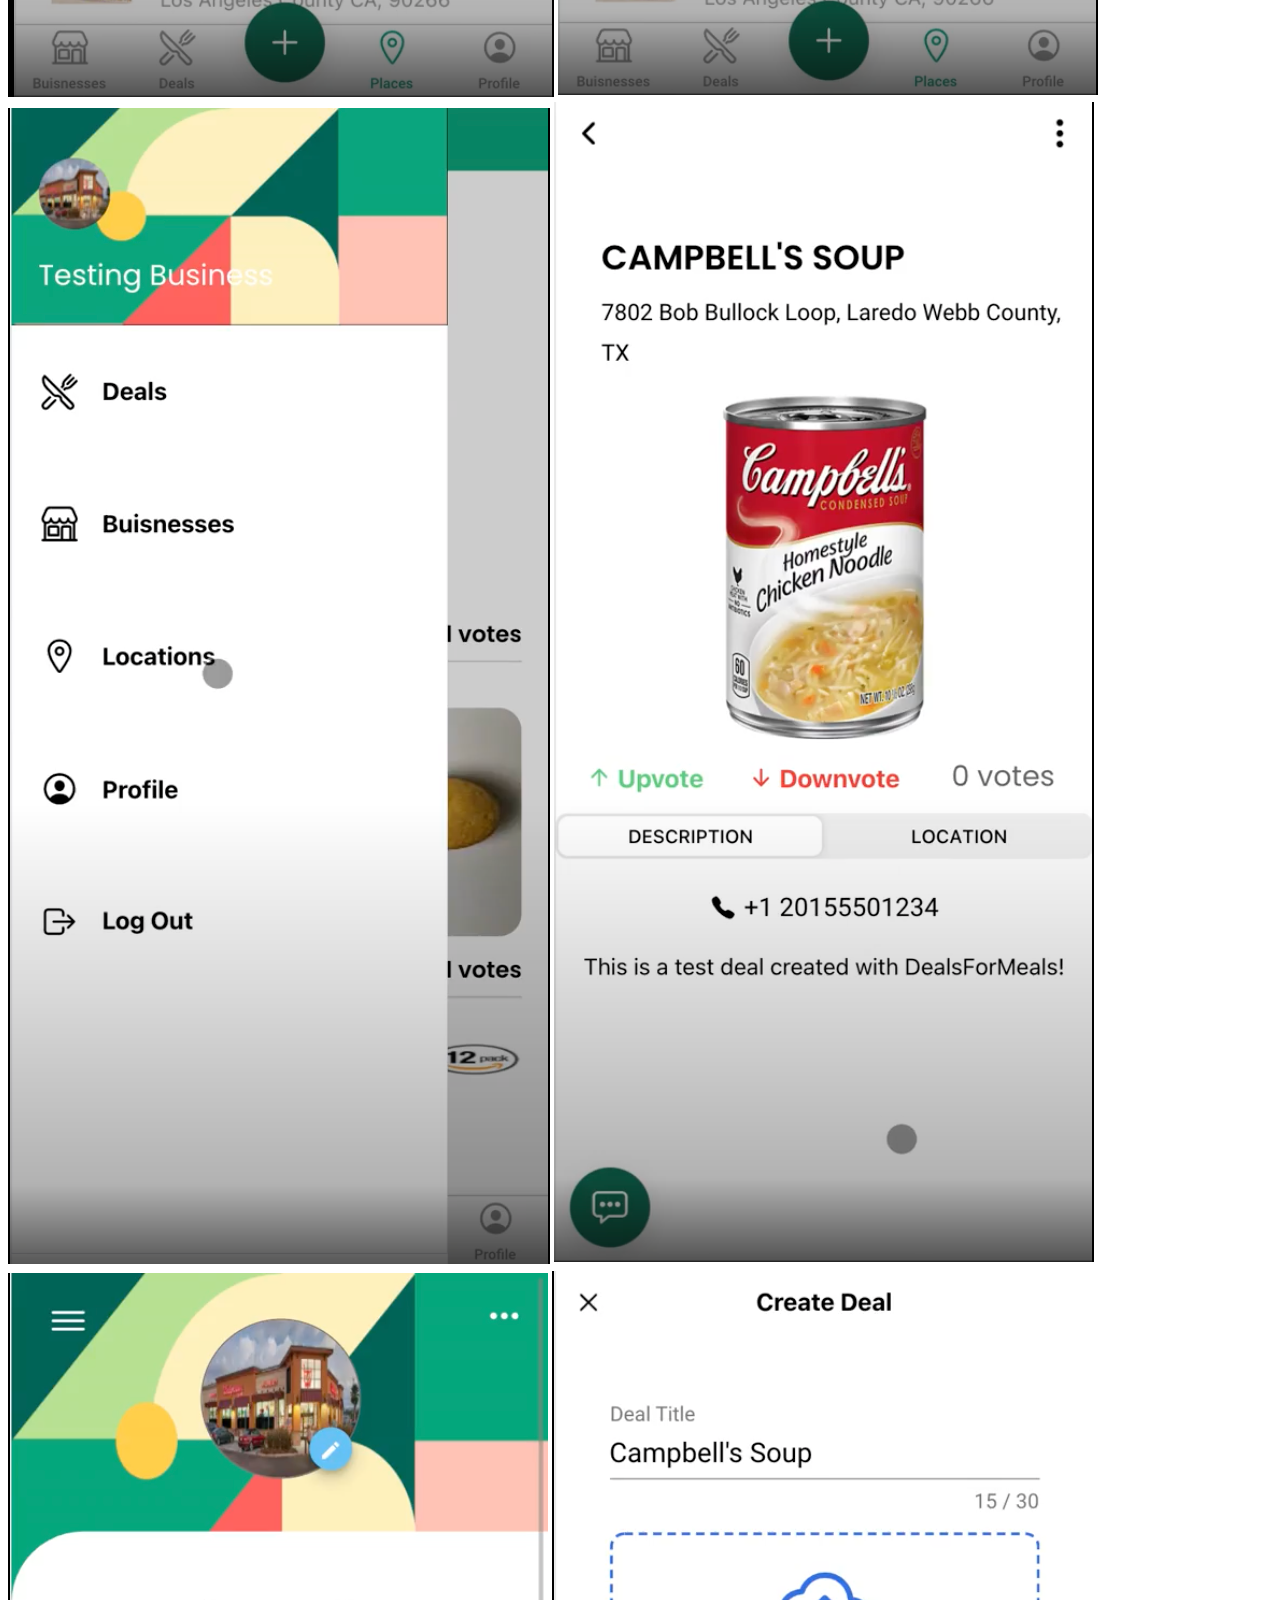
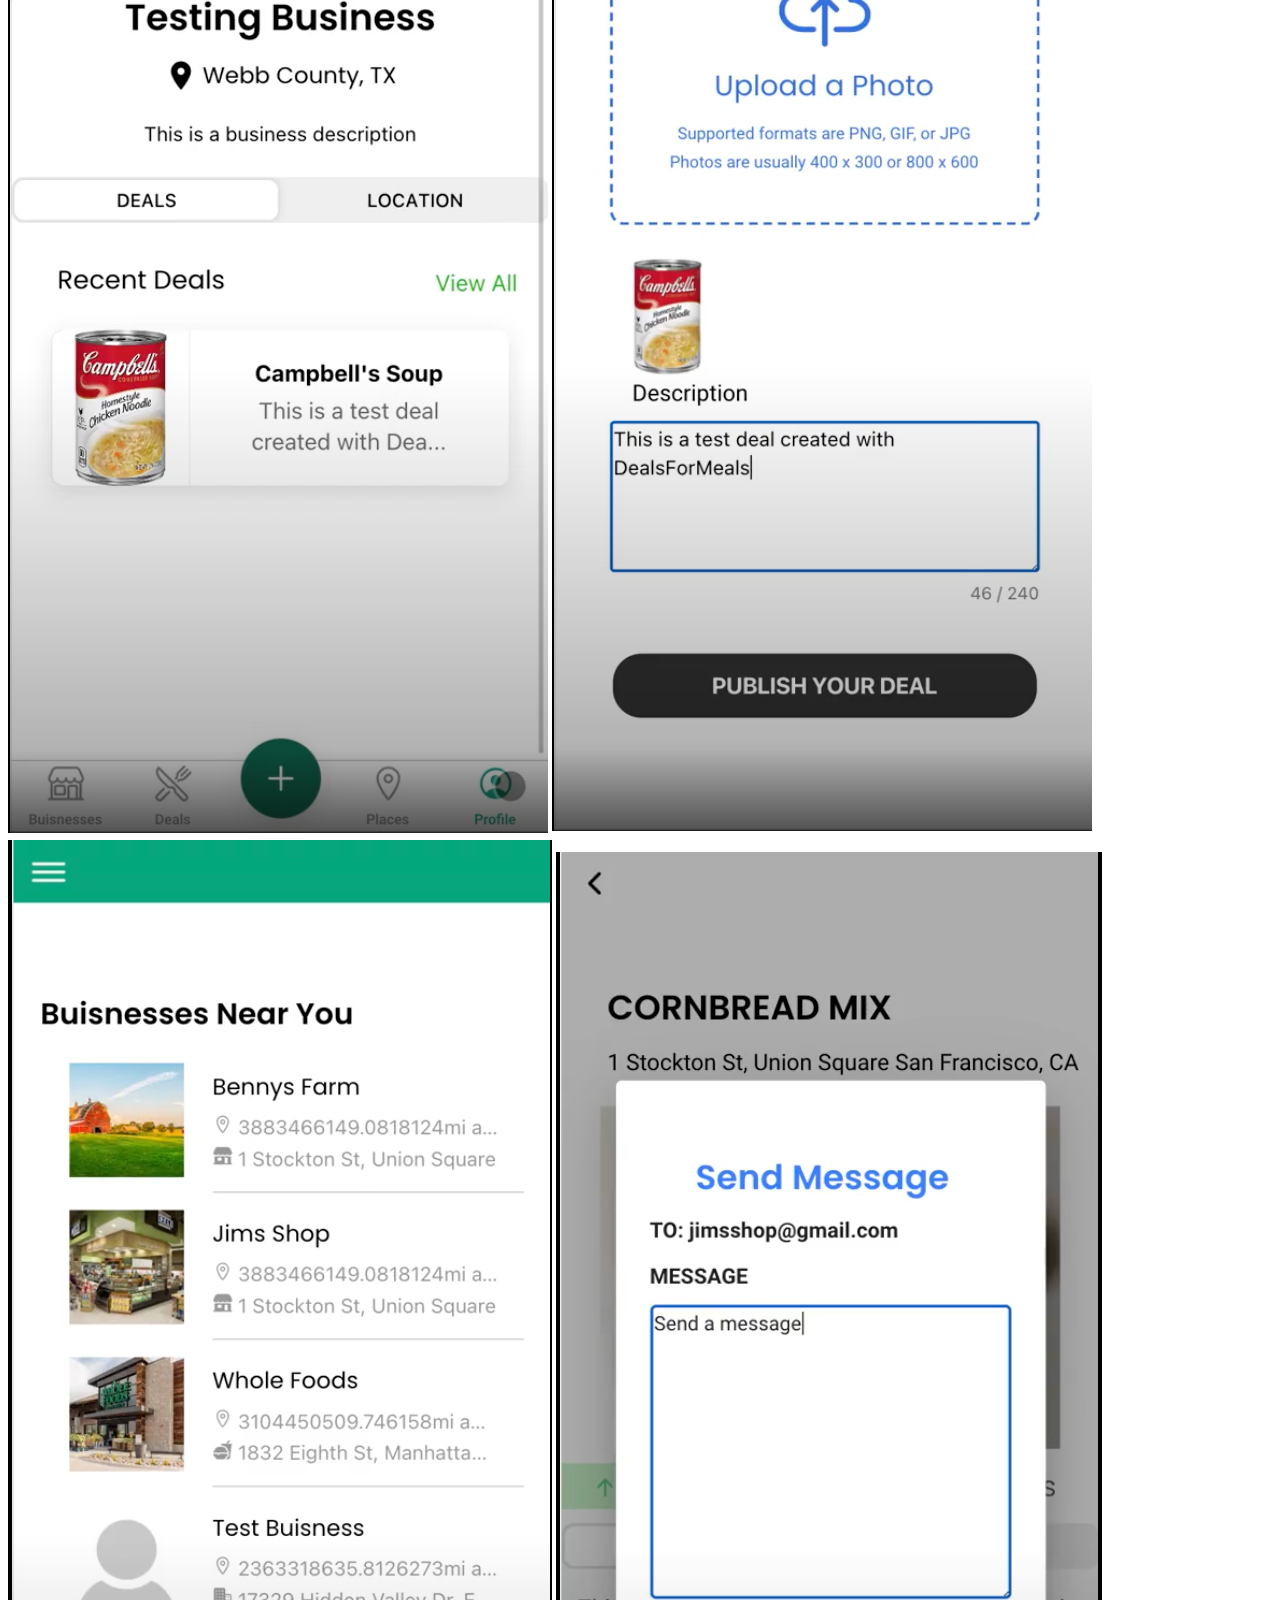
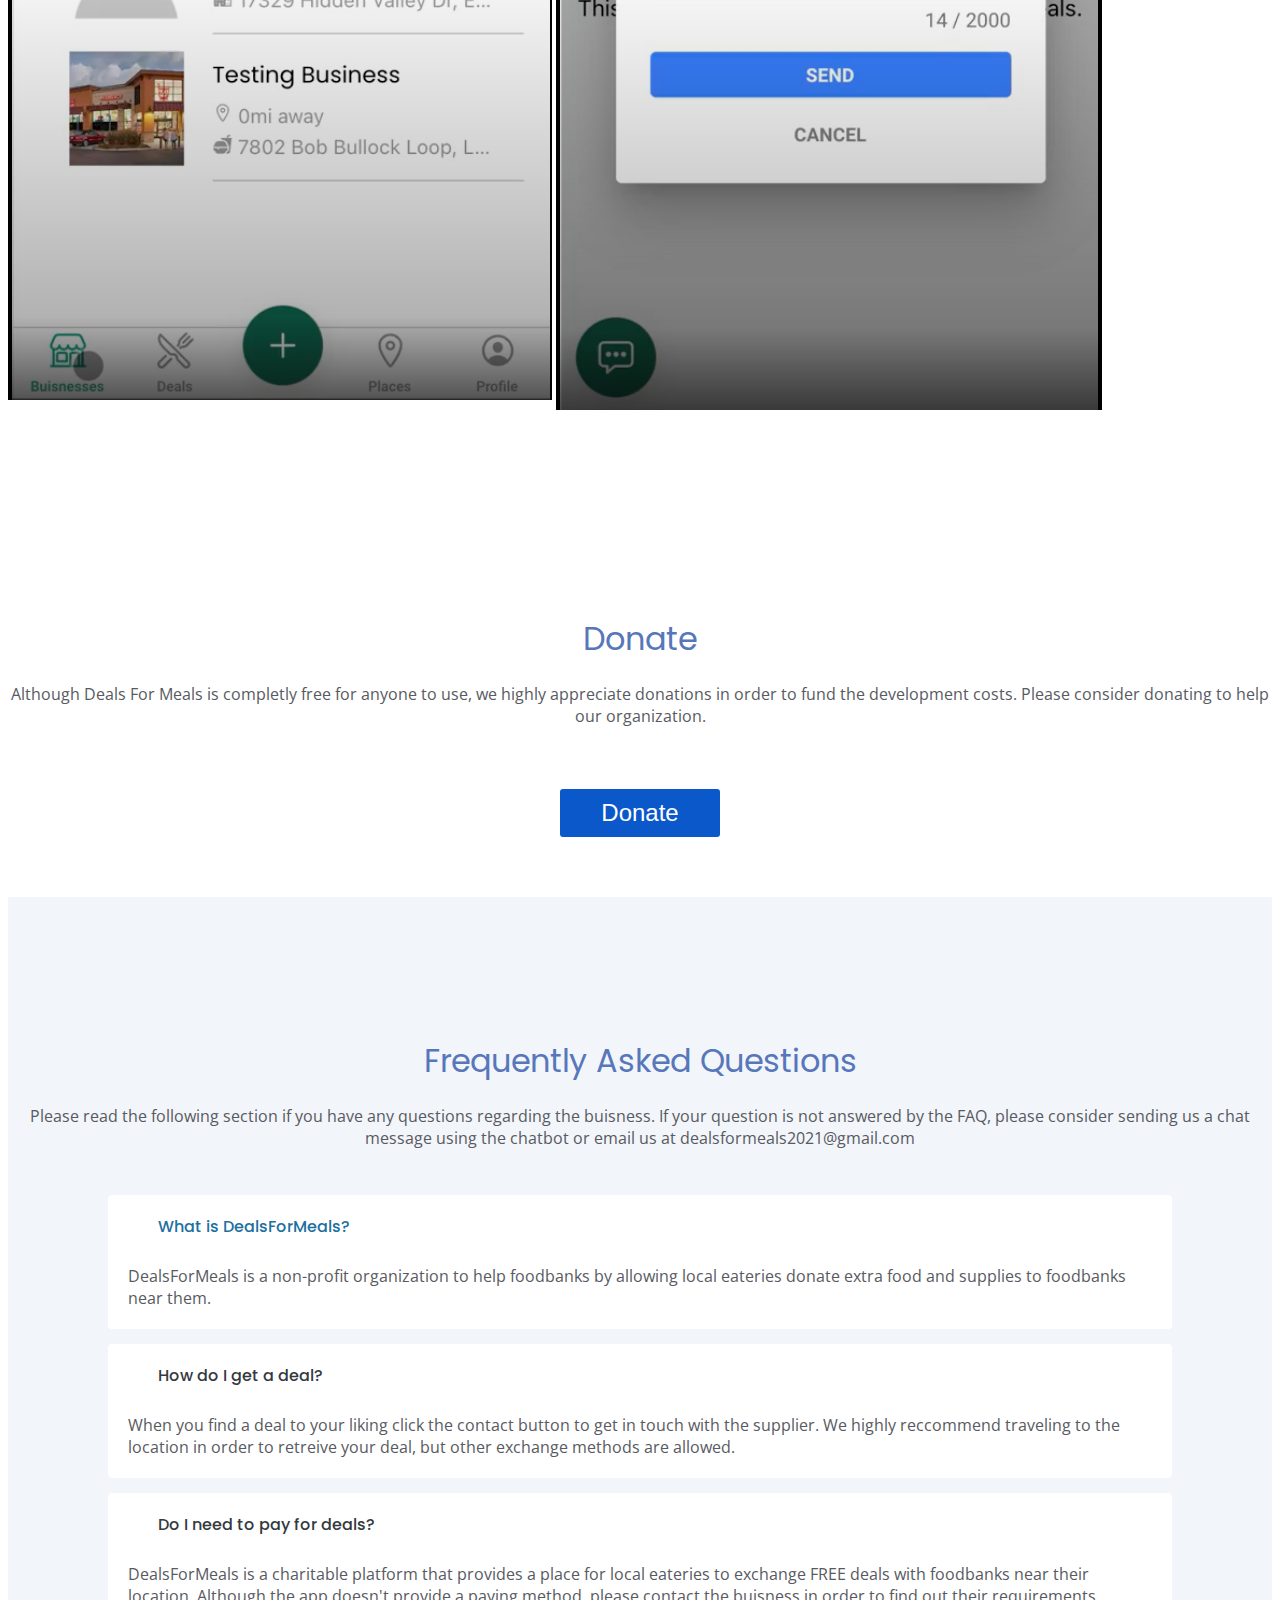
==== commit ee3d4600: "feat: added correct meta tags" ====
--- a/index.html
+++ b/index.html
@@ -5,12 +5,18 @@
   <meta charset="utf-8">
   <meta content="width=device-width, initial-scale=1.0" name="viewport">
 
-  <title>DealsForMeals - Find Affordable Food</title>
-  <meta content="Where Grocery Stores Donate Meals to Local Foodbanks" name="description">
+  <title>DealsForMeals - Find Affordable Food and Groceries</title>
+  <meta content="DealsForMeals - Find Affordable Food and Groceries" name="title">
+  <meta content="Helping low-income families find affordable groceries at their location. Never waste food again." name="description">
   <meta content="Los Angeles, Grocery Stores, California, Donation, Food Banks" name="keywords">
 
   <!-- Favicons -->
   <link href="assets/img/dealsformealslogo.png" rel="icon">
+
+  <meta property="og:title" content="DealsForMeals">
+  <meta property="og:description" content="Helping low-income families find affordable groceries at their location. Never waste food again.">
+  <meta property="og:image" content="assets/img/dealsformealslogo.png">
+  <meta property="og:url" content="https://angelina-tsuboi.github.io/DealsForMeals/">
 
   <!-- Google Fonts -->
   <link
@@ -66,7 +72,8 @@
             <h1>Find Affordable Food and Groceries</h1>
             <h2>Helping low-income families find affordable groceries. Never waste food again.</h2>
             <!-- <a href="#" class="download-btn"><i class="bx bxl-play-store"></i> Google Play</a> -->
-            <a href="https://x.thunkable.com/copy/fffa0f5b6c9d42ac6026b6c9784be8b5" class="download-btn"><i class="bx bxl-apple"></i> App Store</a>
+            <a href="https://www.youtube.com/watch?v=wD2DCRm1wmk" target="_blank" class="download-btn"><i class="bx bx-play"></i> Watch Trailer</a>
+            <a href="https://x.thunkable.com/copy/fffa0f5b6c9d42ac6026b6c9784be8b5" target="_blank" class="download-btn"><i class="bx bxl-apple"></i> App Store</a>
           </div>
         </div>
         <div class="col-lg-6 d-lg-flex flex-lg-column align-items-stretch order-1 order-lg-2 hero-img">
